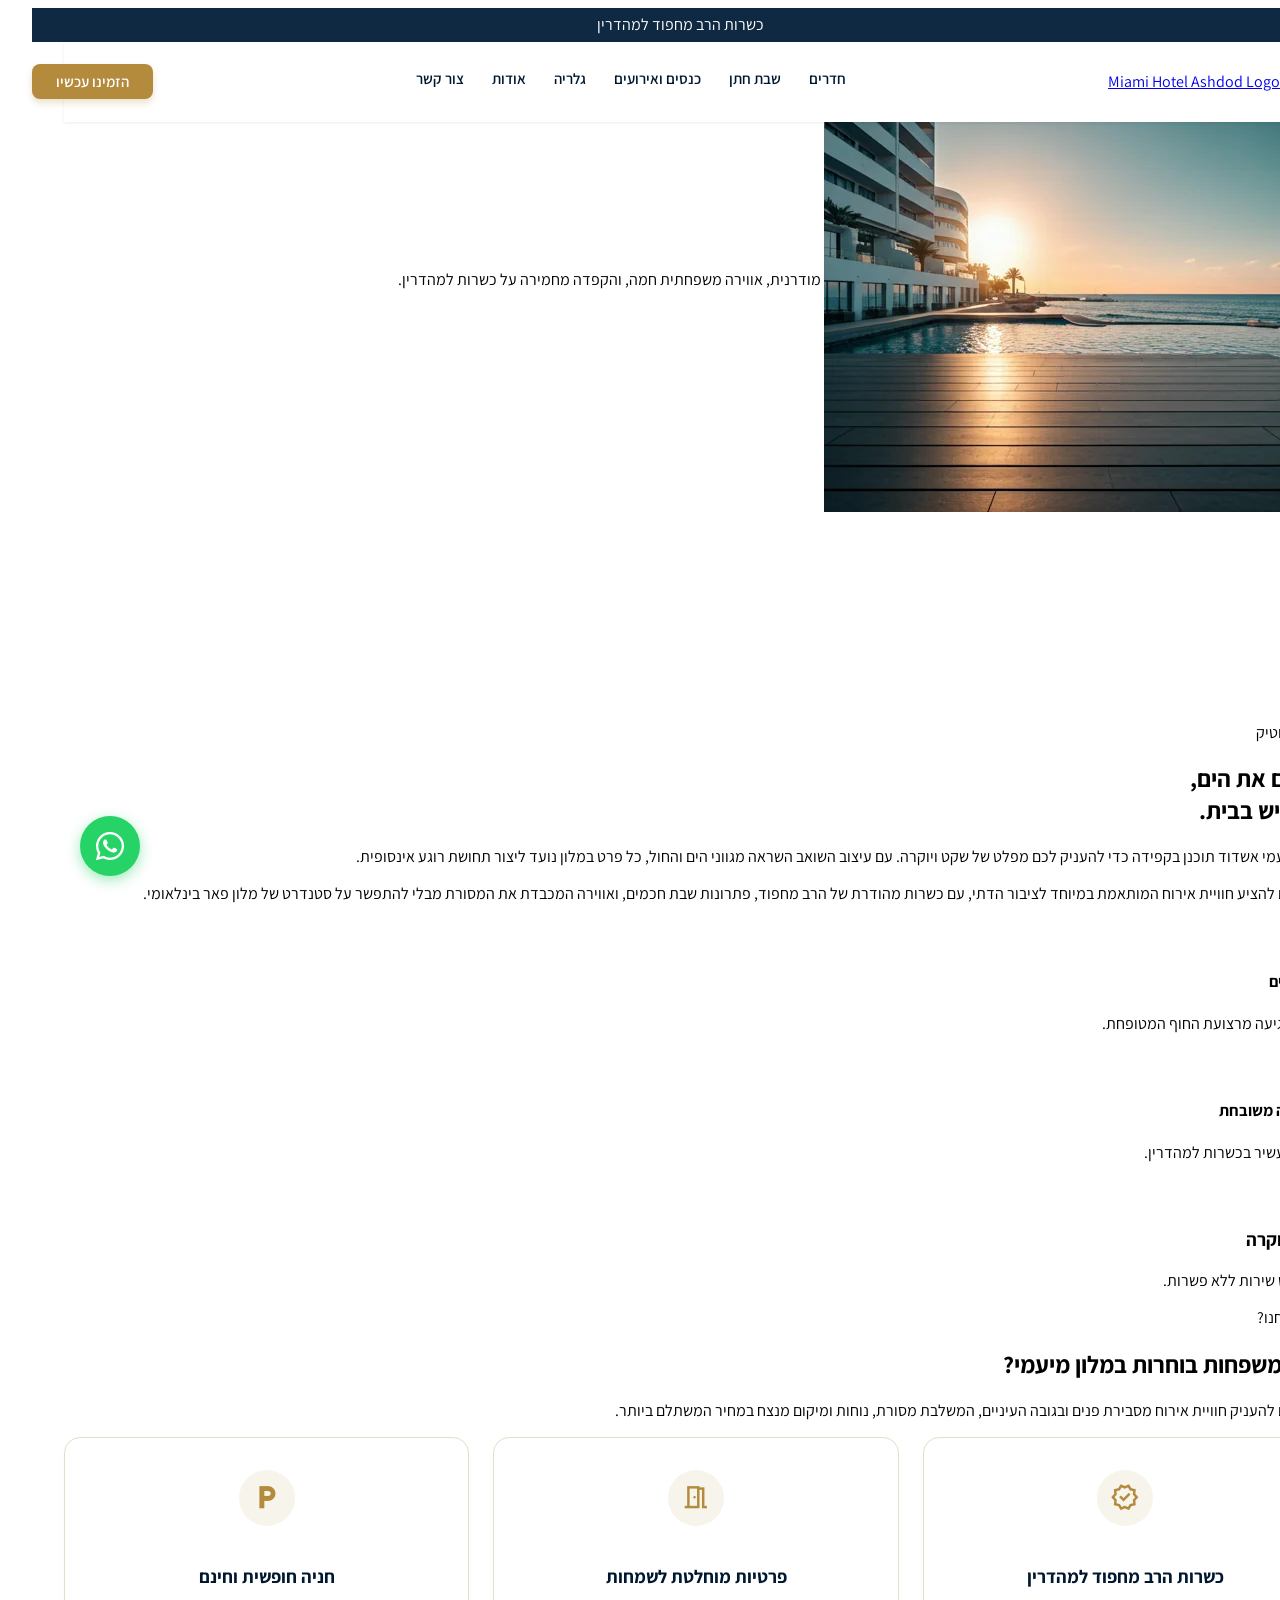
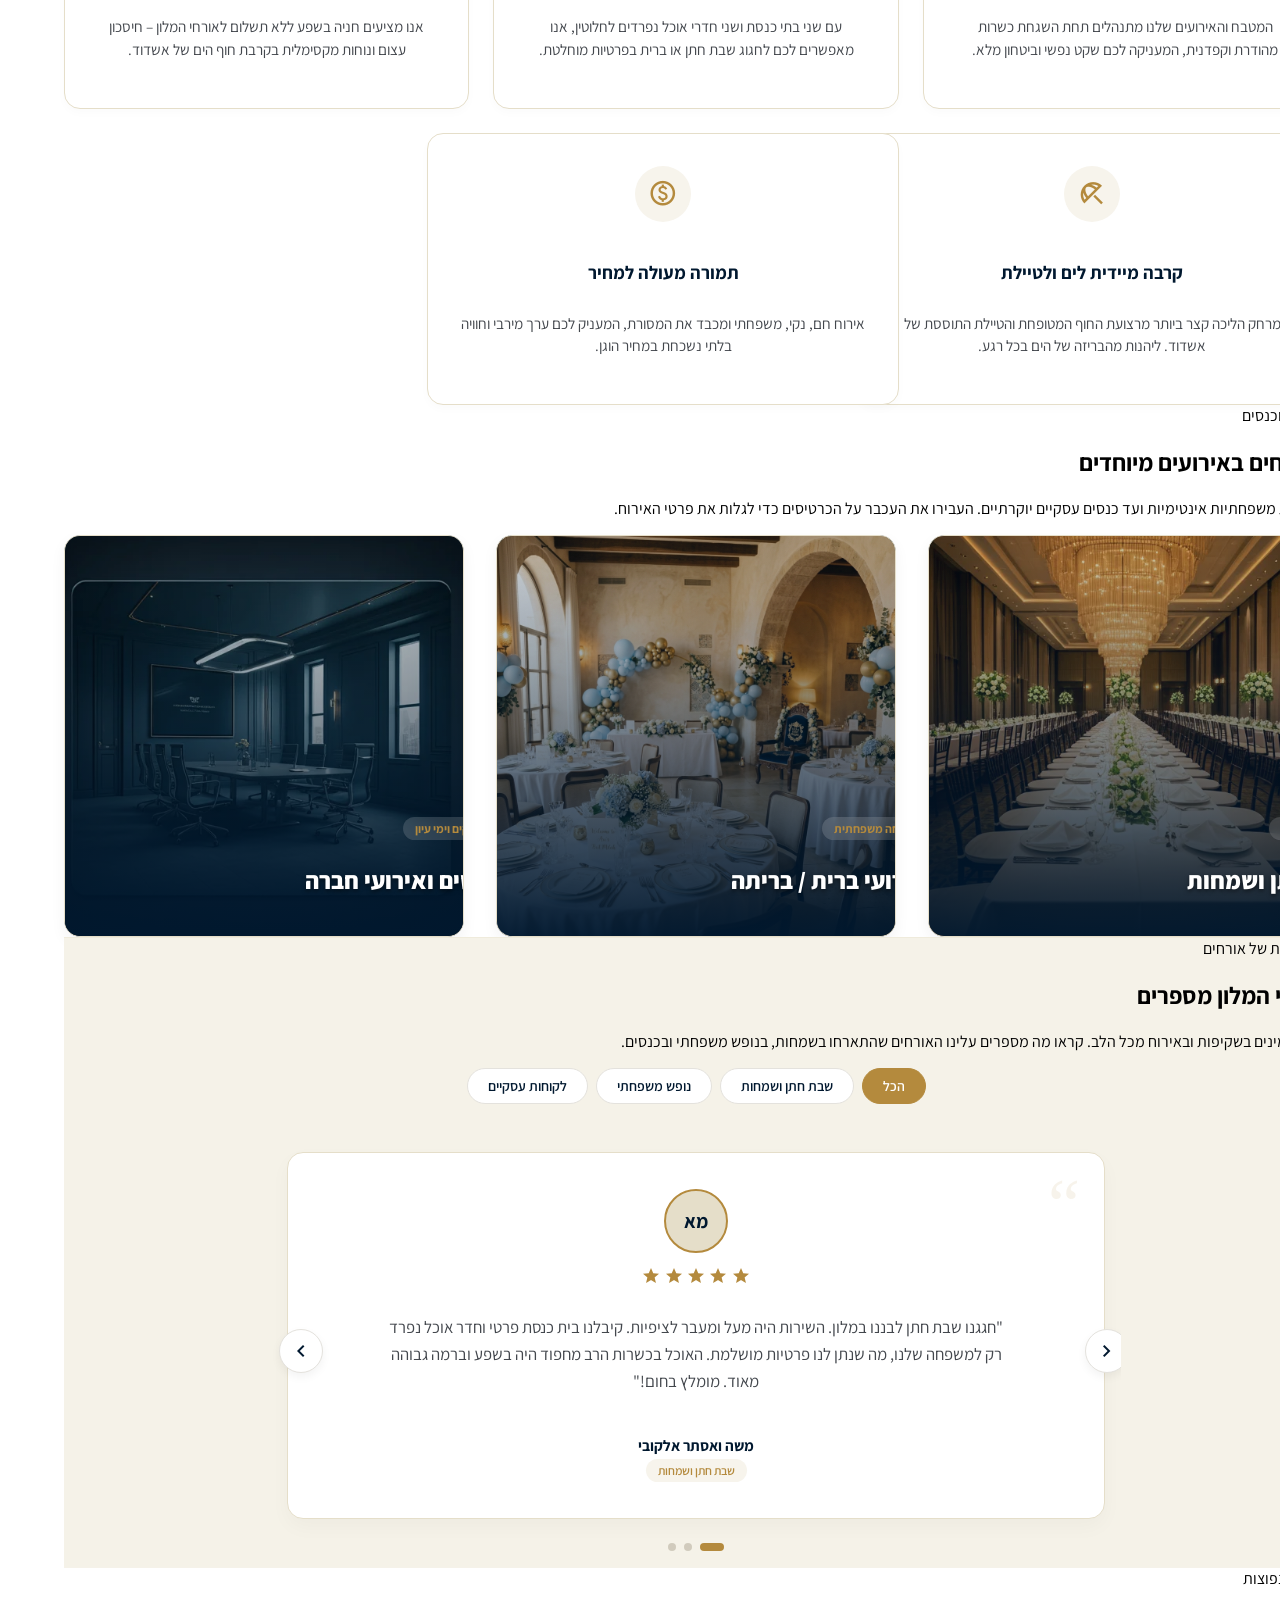
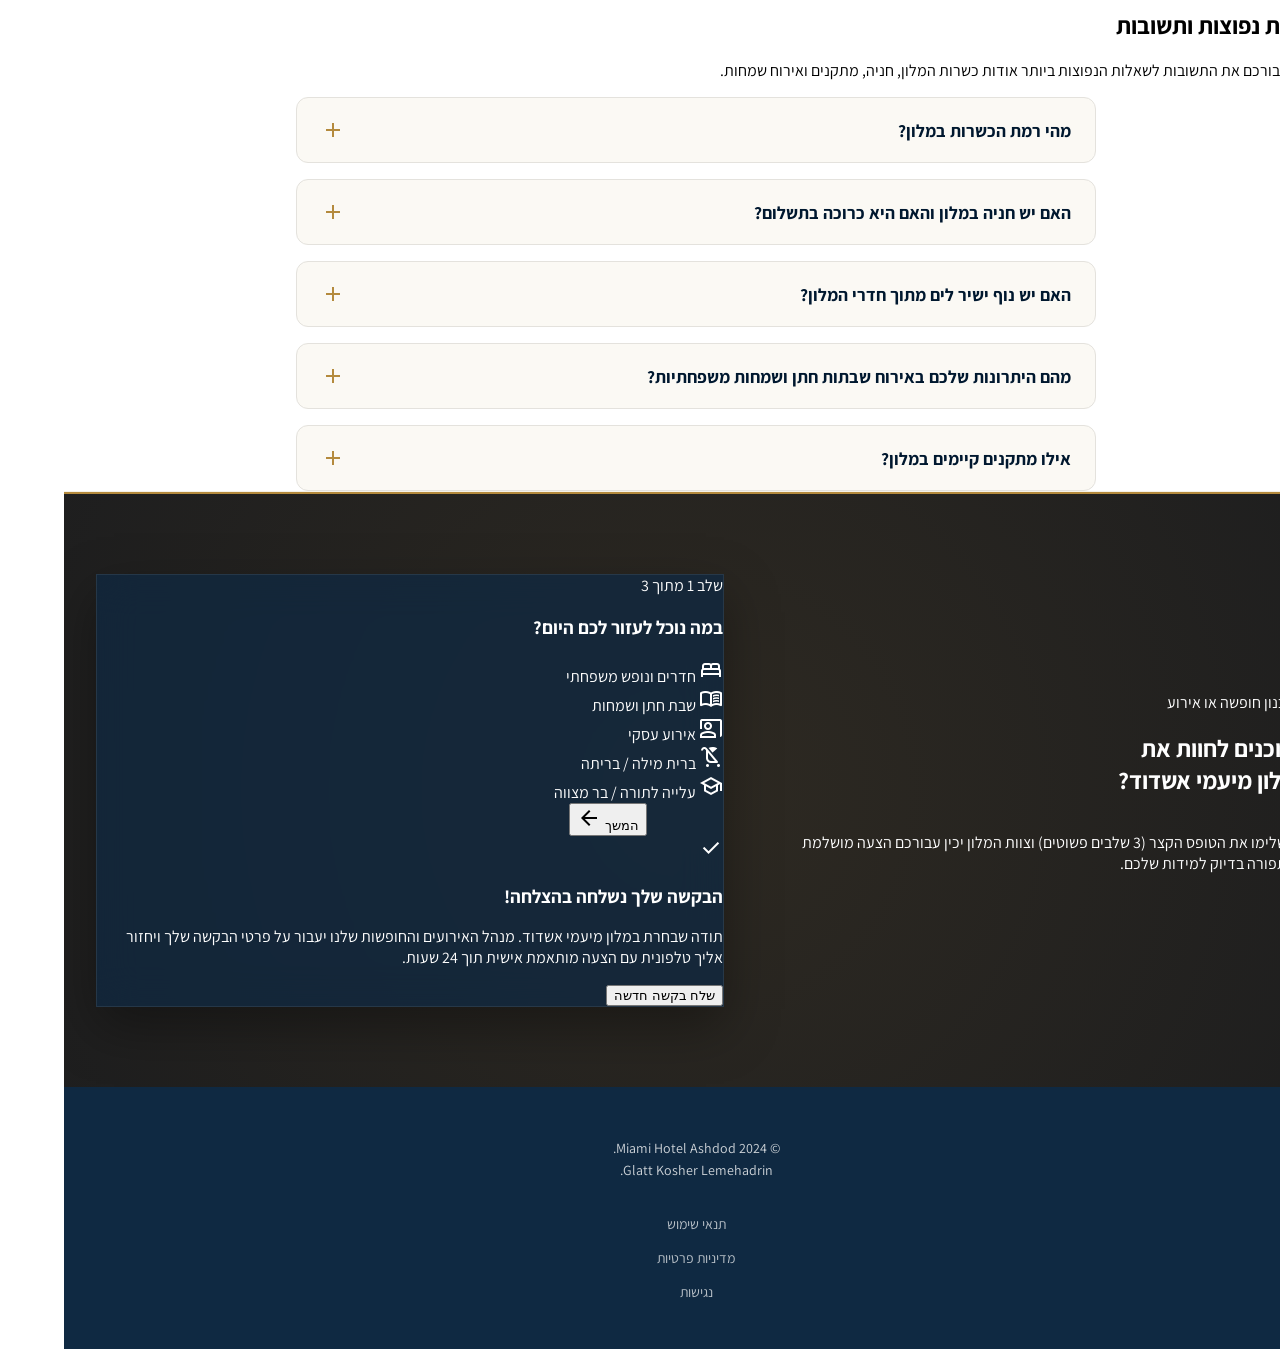
==== index.html @ cb472ece "vhanging" ====
<!DOCTYPE html>
<html lang="he" dir="rtl">

<head>
  <link rel='icon' type='image/png' href='images/favicon.png' />
  <meta charset="utf-8" />
  <meta name="viewport" content="width=device-width, initial-scale=1.0" />
  <title>דף הבית - מלון מיעמי אשדוד</title>
  <script src="https://cdn.tailwindcss.com?plugins=forms,container-queries"></script>
  <script id="tailwind-config" src="js/tailwind-config.js"></script>
  <link rel="preconnect" href="https://fonts.googleapis.com" />
  <link rel="preconnect" href="https://fonts.gstatic.com" crossorigin />
  <link
    href="https://fonts.googleapis.com/css2?family=Assistant:wght@400;500;600;700;800&family=Playfair+Display:wght@600;700&display=swap"
    rel="stylesheet" />
  <link href="https://fonts.googleapis.com/css2?family=Material+Symbols+Outlined:wght,FILL@100..700,0..1&display=swap"
    rel="stylesheet" />
  <link rel="stylesheet" href="https://cdnjs.cloudflare.com/ajax/libs/font-awesome/6.4.2/css/all.min.css" />
  <link rel="stylesheet" href="https://cdn.jsdelivr.net/npm/flatpickr/dist/flatpickr.min.css" />
  <script src="https://cdn.jsdelivr.net/npm/flatpickr"></script>
  <link rel="stylesheet" href="css/global.css" />
</head>

<body
  class="bg-surface text-on-surface font-body-main text-body-main antialiased selection:bg-gold-accent selection:text-white">

  <div id="site-navbar"></div>
  <script src="js/navbar-component.js"></script>

  <!-- Hero Section -->
  <header
    class="relative w-full min-h-[600px] flex items-center justify-center overflow-hidden clip-slant bg-primary-container h-[650px] mb-10"
    style="min-height: 600px;">
    <!-- Background Image -->
    <div class="hero-bg-wrapper">
      <img class="w-full h-full object-cover opacity-60 mix-blend-overlay animate-ken-burns"
        data-alt="A breathtaking, cinematic wide-angle view of a luxury Mediterranean boutique hotel exterior at golden hour. The elegant architecture features clean, corporate modern lines bathed in warm sunlight, overlooking a pristine, sandy beach and deep azure ocean waters. The atmosphere is highly sophisticated, tranquil, and exclusive, reflecting a high-end coastal resort experience with soft, atmospheric lighting and a refined color palette of deep blues and warm sandy neutrals."
        src="images/hero_bg.webp" decoding="async">
      <div class="absolute inset-0 bg-gradient-to-t from-primary/90 via-primary/40 to-transparent"></div>
    </div>

    <!-- Content -->
    <div class="relative z-10 max-w-container-max mx-auto px-gutter text-center flex flex-col items-center pb-12">
      <span class="font-accent-serif text-accent-serif text-gold-accent mb-4 tracking-widest uppercase">ברוכים הבאים
        למיעמי אשדוד</span>
      <h1
        class="font-display-hero-mobile text-display-hero-mobile md:font-display-hero md:text-display-hero text-on-primary mb-6 max-w-4xl leading-tight">
        יוקרה על הים, <br> <span
          class="text-transparent bg-clip-text bg-gradient-to-l from-gold-accent to-tertiary-fixed">חוויית אירוח
          מושלמת.</span>
      </h1>
      <p class="font-body-main text-body-main text-surface-container-high max-w-2xl mb-10 text-lg opacity-90">
        מלון בוטיק על רצועת החוף היפהפייה של אשדוד. אנו מציעים שילוב נדיר של אלגנטיות מודרנית, אווירה משפחתית חמה,
        והקפדה מחמירה על כשרות למהדרין.
      </p>
      <div class="flex flex-col sm:flex-row gap-4 mb-8">
        <a class="bg-gold-accent text-on-primary font-nav-link text-nav-link px-8 py-3.5 rounded shadow-lg hover:-translate-y-[2px] hover:shadow-xl transition-all duration-300"
          href="contact.html">
          הזמן חופשה
        </a>
        <a class="bg-glass-white backdrop-blur-sm text-primary font-nav-link text-nav-link px-8 py-3.5 rounded shadow-md hover:bg-white transition-all duration-300 border border-transparent hover:border-gold-accent/30"
          href="about.html">
          גלו את המלון
        </a>
      </div>
    </div>




  </header>

  <!-- Welcome Section (Boutique Experience) -->
  <section class="py-section-lg px-gutter bg-surface relative z-10 -mt-10" id="about">
    <div class="max-w-container-max mx-auto">
      <div class="grid grid-cols-1 lg:grid-cols-2 gap-12 items-center">
        <!-- Text Content -->
        <div class="order-2 lg:order-1">
          <div class="inline-flex items-center gap-2 mb-4">
            <span class="w-8 h-px bg-gold-accent"></span>
            <span class="font-label-meta text-label-meta text-gold-accent uppercase tracking-wider">חוויית בוטיק</span>
          </div>
          <h2 class="font-headline-section text-headline-section text-primary mb-6">
            לנשום את הים,<br> להרגיש בבית.
          </h2>
          <p class="font-body-main text-body-main text-on-surface-variant mb-6">
            מלון מיעמי אשדוד תוכנן בקפידה כדי להעניק לכם מפלט של שקט ויוקרה. עם עיצוב השואב השראה מגווני הים והחול, כל
            פרט במלון נועד ליצור תחושת רוגע אינסופית.
          </p>
          <p class="font-body-main text-body-main text-on-surface-variant mb-8">
            אנו גאים להציע חוויית אירוח המותאמת במיוחד לציבור הדתי, עם כשרות מהודרת של הרב מחפוד, פתרונות שבת חכמים,
            ואווירה המכבדת את המסורת מבלי להתפשר על סטנדרט של מלון פאר בינלאומי.
          </p>
          <div class="grid grid-cols-2 gap-6">
            <div class="flex items-start gap-3">
              <div
                class="w-10 h-10 rounded-full bg-surface-container flex items-center justify-center flex-shrink-0 text-secondary">
                <span class="material-symbols-outlined" style="font-variation-settings: &quot;FILL&quot; 0;">pool</span>
              </div>
              <div>
                <h4 class="font-nav-link text-nav-link text-primary mb-1">קרבה לים</h4>
                <p class="text-sm text-on-surface-variant">מרחק נגיעה מרצועת החוף המטופחת.</p>
              </div>
            </div>
            <div class="flex items-start gap-3">
              <div
                class="w-10 h-10 rounded-full bg-surface-container flex items-center justify-center flex-shrink-0 text-secondary">
                <span class="material-symbols-outlined"
                  style="font-variation-settings: &quot;FILL&quot; 0;">restaurant</span>
              </div>
              <div>
                <h4 class="font-nav-link text-nav-link text-primary mb-1">קולינריה משובחת</h4>
                <p class="text-sm text-on-surface-variant">תפריט עשיר בכשרות למהדרין.</p>
              </div>
            </div>
          </div>
        </div>

        <!-- Bento Grid Images -->
        <div class="order-1 lg:order-2 grid grid-cols-2 gap-4 h-[500px]">
          <div class="col-span-1 rounded-xl overflow-hidden shadow-md group">
            <div
              class="w-full h-full bg-surface-container bg-cover bg-center transition-transform duration-700 group-hover:scale-105"
              data-alt="A meticulously designed, high-end boutique hotel room interior featuring a luxurious king-sized bed with crisp white linens. The decor follows a modern-traditionalist aesthetic with warm sandy neutral tones and subtle gold accents. Large windows let in soft, diffused natural light, revealing a partial view of the ocean. The atmosphere is serene, inviting, and impeccably clean."
              style="background-image: url(&quot;images/about_room_bento.webp&quot;);">
            </div>
          </div>

          <div class="col-span-1 grid grid-rows-2 gap-4">
            <div class="rounded-xl overflow-hidden shadow-md group">
              <div
                class="w-full h-full bg-surface-container bg-cover bg-center transition-transform duration-700 group-hover:scale-105"
                data-alt="A beautifully plated gourmet dish presented on an elegant dining table set for a formal meal in a luxury hotel restaurant. The setting features pristine white plates, polished silver cutlery, and crystal glasses, reflecting a high-end culinary experience. The lighting is warm and inviting, emphasizing the sophisticated, corporate modern style of the dining room."
                style="background-image: url(&quot;images/about_dish_bento.webp&quot;);">
              </div>
            </div>

            <div
              class="rounded-xl overflow-hidden shadow-md bg-primary-container p-6 flex flex-col justify-center items-center text-center relative group">
              <div
                class="absolute inset-0 bg-gold-accent opacity-0 group-hover:opacity-10 transition-opacity duration-300">
              </div>
              <span class="material-symbols-outlined text-gold-accent text-4xl mb-3"
                style="font-variation-settings: &quot;FILL&quot; 1;">star</span>
              <h3 class="font-accent-serif text-accent-serif text-on-primary mb-2">דירוג יוקרה</h3>
              <p class="font-label-meta text-label-meta text-surface-container-high">סטנדרט שירות ללא פשרות.</p>
            </div>
          </div>
        </div>
      </div>
    </div>
  </section>

  <!-- Why Us Section -->
  <section class="py-section-lg px-gutter bg-primary-container" id="why-us">
    <div class="max-w-container-max mx-auto">
      <div class="text-center mb-12">
        <div class="inline-flex items-center gap-2 mb-4">
          <span class="w-8 h-px bg-gold-accent"></span>
          <span class="font-label-meta text-label-meta text-gold-accent uppercase tracking-wider">למה אנחנו?</span>
          <span class="w-8 h-px bg-gold-accent"></span>
        </div>
        <h2 class="font-headline-section text-headline-section text-white mb-4">למה משפחות בוחרות במלון מיעמי?</h2>
        <p class="font-body-main text-body-main text-white/80 max-w-2xl mx-auto text-base">
          אנו גאים להעניק חוויית אירוח מסבירת פנים ובגובה העיניים, המשלבת מסורת, נוחות ומיקום מנצח במחיר המשתלם ביותר.
        </p>
      </div>

      <div class="why-us-grid">
        <!-- USP 1: Kosher -->
        <div class="why-us-card">
          <div class="why-us-card__icon-container">
            <span class="material-symbols-outlined">verified</span>
          </div>
          <h3 class="why-us-card__title">כשרות הרב מחפוד למהדרין</h3>
          <p class="why-us-card__text">המטבח והאירועים שלנו מתנהלים תחת השגחת כשרות מהודרת וקפדנית, המעניקה לכם שקט נפשי
            וביטחון מלא.</p>
        </div>

        <!-- USP 2: Privacy -->
        <div class="why-us-card">
          <div class="why-us-card__icon-container">
            <span class="material-symbols-outlined">meeting_room</span>
          </div>
          <h3 class="why-us-card__title">פרטיות מוחלטת לשמחות</h3>
          <p class="why-us-card__text">עם שני בתי כנסת ושני חדרי אוכל נפרדים לחלוטין, אנו מאפשרים לכם לחגוג שבת חתן או
            ברית בפרטיות מוחלטת.</p>
        </div>

        <!-- USP 3: Free Parking -->
        <div class="why-us-card">
          <div class="why-us-card__icon-container">
            <span class="material-symbols-outlined">local_parking</span>
          </div>
          <h3 class="why-us-card__title">חניה חופשית וחינם</h3>
          <p class="why-us-card__text">אנו מציעים חניה בשפע ללא תשלום לאורחי המלון – חיסכון עצום ונוחות מקסימלית בקרבת
            חוף הים של אשדוד.</p>
        </div>

        <!-- USP 4: Beach Proximity -->
        <div class="why-us-card">
          <div class="why-us-card__icon-container">
            <span class="material-symbols-outlined">beach_access</span>
          </div>
          <h3 class="why-us-card__title">קרבה מיידית לים ולטיילת</h3>
          <p class="why-us-card__text">מרחק הליכה קצר ביותר מרצועת החוף המטופחת והטיילת התוססת של אשדוד. ליהנות מהבריזה
            של הים בכל רגע.</p>
        </div>

        <!-- USP 5: Value for money -->
        <div class="why-us-card">
          <div class="why-us-card__icon-container">
            <span class="material-symbols-outlined">monetization_on</span>
          </div>
          <h3 class="why-us-card__title">תמורה מעולה למחיר</h3>
          <p class="why-us-card__text">אירוח חם, נקי, משפחתי ומכבד את המסורת, המעניק לכם ערך מירבי וחוויה בלתי נשכחת
            במחיר הוגן.</p>
        </div>
      </div>
      <!-- Dots indicator for mobile slider -->
      <div class="why-us-dots">
        <span class="why-us-dot active" data-index="0"></span>
        <span class="why-us-dot" data-index="1"></span>
        <span class="why-us-dot" data-index="2"></span>
        <span class="why-us-dot" data-index="3"></span>
        <span class="why-us-dot" data-index="4"></span>
      </div>
    </div>
  </section>

  <!-- Events Section -->
  <section class="py-section-lg px-gutter bg-white border-t border-sand-dark/30 relative" id="home-events">
    <div class="max-w-container-max mx-auto">
      <div class="text-center mb-12">
        <div class="inline-flex items-center gap-2 mb-4">
          <span class="w-8 h-px bg-gold-accent"></span>
          <span class="font-label-meta text-label-meta text-gold-accent uppercase tracking-wider">שמחות וכנסים</span>
          <span class="w-8 h-px bg-gold-accent"></span>
        </div>
        <h2 class="font-headline-section text-headline-section text-primary mb-4">מתמחים באירועים מיוחדים</h2>
        <p class="font-body-main text-body-main text-on-surface-variant max-w-2xl mx-auto text-base">
          מחגיגות משפחתיות אינטימיות ועד כנסים עסקיים יוקרתיים. העבירו את העכבר על הכרטיסים כדי לגלות את פרטי האירוח.
        </p>
      </div>

      <div class="home-events-grid">
        <!-- Card 1: Shabbat Hatan -->
        <div class="event-card">
          <img class="event-card__img" src="images/index_shabbat_card.webp" alt="שבת חתן במלון מיעמי">
          <div class="event-card__gradient"></div>
          <div class="event-card__front">
            <span class="event-card__tag">השמחה שלכם</span>
            <h3 class="event-card__title">שבת חתן ושמחות</h3>
          </div>
          <div class="event-card__overlay">
            <h3 class="font-headline-card text-white text-xl font-bold mb-3">שבת חתן ושמחות</h3>
            <p class="event-card__desc">
              אירוח שבת חתן באווירה חמה ומסורתית. אנו מציעים ליווי צמוד של צוות המלון ומעטפת שירותים מלאה לשמחה שלכם.
            </p>
            <div class="event-card__features">
              <div class="event-card__feature">
                <span class="material-symbols-outlined event-card__feature-icon">done</span>
                <span>בית כנסת פרטי לכל משפחה</span>
              </div>
              <div class="event-card__feature">
                <span class="material-symbols-outlined event-card__feature-icon">done</span>
                <span>חדר אוכל נפרד לפרטיות מלאה</span>
              </div>
              <div class="event-card__feature">
                <span class="material-symbols-outlined event-card__feature-icon">done</span>
                <span>כשרות למהדרין של הרב מחפוד</span>
              </div>
            </div>
            <a class="event-card__btn" href="shabbat.html">
              <span>לפרטים והזמנה</span>
              <span class="material-symbols-outlined text-[18px]">arrow_back</span>
            </a>
          </div>
        </div>

        <!-- Card 2: Brit Milah -->
        <div class="event-card">
          <img class="event-card__img" src="images/index_brit_card.png" alt="ברית מילה במלון מיעמי">
          <div class="event-card__gradient"></div>
          <div class="event-card__front">
            <span class="event-card__tag">שמחה משפחתית</span>
            <h3 class="event-card__title">אירועי ברית / בריתה</h3>
          </div>
          <div class="event-card__overlay">
            <h3 class="font-headline-card text-white text-xl font-bold mb-3">ברית ובריתה</h3>
            <p class="event-card__desc">
              חגיגת ברית באווירה אינטימית ועוטפת. אולמות אירועים מותאמים אישית ותפריטי קייטרינג עשירים המתאימים לציבור
              המהדרין.
            </p>
            <div class="event-card__features">
              <div class="event-card__feature">
                <span class="material-symbols-outlined event-card__feature-icon">done</span>
                <span>חניה חינם ובשפע לאורחים</span>
              </div>
              <div class="event-card__feature">
                <span class="material-symbols-outlined event-card__feature-icon">done</span>
                <span>תפריט בשרי עשיר ומגוון</span>
              </div>
              <div class="event-card__feature">
                <span class="material-symbols-outlined event-card__feature-icon">done</span>
                <span>עיצוב אולם חגיגי ומותאם אישית</span>
              </div>
            </div>
            <a class="event-card__btn" href="contact.html?type=shabbat">
              <span>לפרטים והזמנה</span>
              <span class="material-symbols-outlined text-[18px]">arrow_back</span>
            </a>
          </div>
        </div>

        <!-- Card 3: Business Events -->
        <div class="event-card">
          <img class="event-card__img" src="images/index_events_card.webp" alt="כנסים ואירועים עסקיים">
          <div class="event-card__gradient"></div>
          <div class="event-card__front">
            <span class="event-card__tag">עסקים וימי עיון</span>
            <h3 class="event-card__title">כנסים ואירועי חברה</h3>
          </div>
          <div class="event-card__overlay">
            <h3 class="font-headline-card text-white text-xl font-bold mb-3">כנסים ואירועי חברה</h3>
            <p class="event-card__desc">
              אולם כנסים מאובזר טכנולוגית, מתאים לישיבות הנהלה, הרמות כוסית, כנסים מקצועיים וימי עיון לחברות.
            </p>
            <div class="event-card__features">
              <div class="event-card__feature">
                <span class="material-symbols-outlined event-card__feature-icon">done</span>
                <span>מקרן, מסך ומערכת הגברה מתקדמת</span>
              </div>
              <div class="event-card__feature">
                <span class="material-symbols-outlined event-card__feature-icon">done</span>
                <span>עמדות קפה משודרגות וכיבוד עשיר</span>
              </div>
              <div class="event-card__feature">
                <span class="material-symbols-outlined event-card__feature-icon">done</span>
                <span>מיקום נוח על הטיילת עם חניה חינם</span>
              </div>
            </div>
            <a class="event-card__btn" href="events.html">
              <span>לפרטים והזמנה</span>
              <span class="material-symbols-outlined text-[18px]">arrow_back</span>
            </a>
          </div>
        </div>
      </div>
    </div>
  </section>


  <!-- Testimonials Section -->
  <section class="py-section-lg px-gutter testimonials-section" id="testimonials">
    <div class="max-w-container-max mx-auto flex flex-col items-center">

      <div class="text-center mb-10">
        <div class="inline-flex items-center gap-2 mb-4">
          <span class="w-8 h-px bg-gold-accent"></span>
          <span class="font-label-meta text-label-meta text-gold-accent uppercase tracking-wider">חוות דעת של
            אורחים</span>
          <span class="w-8 h-px bg-gold-accent"></span>
        </div>
        <h2 class="font-headline-section text-headline-section text-primary mb-4">אורחי המלון מספרים</h2>
        <p class="font-body-main text-body-main text-on-surface-variant max-w-2xl mx-auto text-base">
          אנו מאמינים בשקיפות ובאירוח מכל הלב. קראו מה מספרים עלינו האורחים שהתארחו בשמחות, בנופש משפחתי ובכנסים.
        </p>
      </div>

      <!-- Category Tabs -->
      <div class="testimonials-tabs">
        <button class="testimonial-tab active" data-category="all">הכל</button>
        <button class="testimonial-tab" data-category="shabbat">שבת חתן ושמחות</button>
        <button class="testimonial-tab" data-category="vacation">נופש משפחתי</button>
        <button class="testimonial-tab" data-category="events">לקוחות עסקיים</button>
      </div>

      <!-- Slider Container -->
      <div class="testimonials-slider-container">
        <div class="testimonials-track" id="testimonials-track">

          <!-- Slide 1: Shabbat Hatan -->
          <div class="testimonial-slide active" data-category="shabbat">
            <div class="testimonial-card">
              <span class="testimonial-card__quote">“</span>
              <div class="testimonial-avatar">מא</div>
              <div class="testimonial-stars">
                <span class="material-symbols-outlined text-[20px]"
                  style="font-variation-settings: 'FILL' 1;">star</span>
                <span class="material-symbols-outlined text-[20px]"
                  style="font-variation-settings: 'FILL' 1;">star</span>
                <span class="material-symbols-outlined text-[20px]"
                  style="font-variation-settings: 'FILL' 1;">star</span>
                <span class="material-symbols-outlined text-[20px]"
                  style="font-variation-settings: 'FILL' 1;">star</span>
                <span class="material-symbols-outlined text-[20px]"
                  style="font-variation-settings: 'FILL' 1;">star</span>
              </div>
              <p class="testimonial-text">"חגגנו שבת חתן לבננו במלון. השירות היה מעל ומעבר לציפיות. קיבלנו בית כנסת פרטי
                וחדר אוכל נפרד רק למשפחה שלנו, מה שנתן לנו פרטיות מושלמת. האוכל בכשרות הרב מחפוד היה בשפע וברמה גבוהה
                מאוד. מומלץ בחום!"</p>
              <h4 class="testimonial-author">משה ואסתר אלקובי</h4>
              <span class="testimonial-tag">שבת חתן ושמחות</span>
            </div>
          </div>

          <!-- Slide 2: Vacation -->
          <div class="testimonial-slide" data-category="vacation">
            <div class="testimonial-card">
              <span class="testimonial-card__quote">“</span>
              <div class="testimonial-avatar">רד</div>
              <div class="testimonial-stars">
                <span class="material-symbols-outlined text-[20px]"
                  style="font-variation-settings: 'FILL' 1;">star</span>
                <span class="material-symbols-outlined text-[20px]"
                  style="font-variation-settings: 'FILL' 1;">star</span>
                <span class="material-symbols-outlined text-[20px]"
                  style="font-variation-settings: 'FILL' 1;">star</span>
                <span class="material-symbols-outlined text-[20px]"
                  style="font-variation-settings: 'FILL' 1;">star</span>
                <span class="material-symbols-outlined text-[20px]"
                  style="font-variation-settings: 'FILL' 1;">star</span>
              </div>
              <p class="testimonial-text">"חיפשנו מקום נקי, שומר שבת וכשרות, קרוב לים ובמחיר הוגן למשפחה. מלון מיעמי
                סיפק תמורה מושלמת למחיר. החדרים היו נקיים ומסודרים, הטיילת ממש מעבר לכביש, והחניה חינם חסכה לנו המון כאב
                ראש."</p>
              <h4 class="testimonial-author">רחל ואילן דהן</h4>
              <span class="testimonial-tag">נופש משפחתי</span>
            </div>
          </div>

          <!-- Slide 3: Business -->
          <div class="testimonial-slide" data-category="events">
            <div class="testimonial-card">
              <span class="testimonial-card__quote">“</span>
              <div class="testimonial-avatar">יל</div>
              <div class="testimonial-stars">
                <span class="material-symbols-outlined text-[20px]"
                  style="font-variation-settings: 'FILL' 1;">star</span>
                <span class="material-symbols-outlined text-[20px]"
                  style="font-variation-settings: 'FILL' 1;">star</span>
                <span class="material-symbols-outlined text-[20px]"
                  style="font-variation-settings: 'FILL' 1;">star</span>
                <span class="material-symbols-outlined text-[20px]"
                  style="font-variation-settings: 'FILL' 1;">star</span>
                <span class="material-symbols-outlined text-[20px]"
                  style="font-variation-settings: 'FILL' 0;">star</span>
              </div>
              <p class="testimonial-text">"קיימנו יום עיון מרוכז לצוות המנהלים שלנו במלון. חלל האירוח היה מאובזר היטב,
                עמדת הקפה והכיבוד היו עשירים והשירות היה אדיב ויעיל. המיקום הנוח באשדוד והחניה החופשית היו יתרון גדול."
              </p>
              <h4 class="testimonial-author">ירון לוי, מנהל פרויקטים</h4>
              <span class="testimonial-tag">לקוחות עסקיים</span>
            </div>
          </div>

        </div>

        <!-- Navigation Arrows -->
        <div class="testimonials-nav">
          <button class="testimonial-arrow prev-btn" id="prev-testimonial-btn" aria-label="הקודם">
            <span class="material-symbols-outlined">chevron_right</span>
          </button>
          <button class="testimonial-arrow next-btn" id="next-testimonial-btn" aria-label="הבא">
            <span class="material-symbols-outlined">chevron_left</span>
          </button>
        </div>

        <!-- Pagination Dots -->
        <div class="testimonials-dots" id="testimonials-dots"></div>
      </div>



    </div>
  </section>



  <!-- FAQ Accordion Section -->
  <section class="py-section-lg px-gutter faq-section" id="faq">
    <div class="max-w-container-max mx-auto">
      <div class="text-center mb-10">
        <div class="inline-flex items-center gap-2 mb-4">
          <span class="w-8 h-px bg-gold-accent"></span>
          <span class="font-label-meta text-label-meta text-gold-accent uppercase tracking-wider">שאלות נפוצות</span>
          <span class="w-8 h-px bg-gold-accent"></span>
        </div>
        <h2 class="font-headline-section text-headline-section text-primary mb-4">שאלות נפוצות ותשובות</h2>
        <p class="font-body-main text-body-main text-on-surface-variant max-w-2xl mx-auto text-base">
          ריכזנו עבורכם את התשובות לשאלות הנפוצות ביותר אודות כשרות המלון, חניה, מתקנים ואירוח שמחות.
        </p>
      </div>

      <div class="faq-container">
        <!-- Question 1 -->
        <div class="faq-item">
          <button class="faq-header" aria-expanded="false">
            <span class="faq-question">מהי רמת הכשרות במלון?</span>
            <span class="material-symbols-outlined faq-icon-toggle">add</span>
          </button>
          <div class="faq-answer-wrapper">
            <div class="faq-answer">
              המטבח והקייטרינג במלון מיעמי אשדוד מתנהלים תחת השגחת כשרות למהדרין קפדנית ביותר של **הרב מחפוד (בד"ץ יורה
              דעה)**. זהו תו תקן משמעותי המעניק לציבור הדתי והחרדי ביטחון מלא ושקט נפשי לאורך כל השהות והאירועים אצלנו.
            </div>
          </div>
        </div>

        <!-- Question 2 -->
        <div class="faq-item">
          <button class="faq-header" aria-expanded="false">
            <span class="faq-question">האם יש חניה במלון והאם היא כרוכה בתשלום?</span>
            <span class="material-symbols-outlined faq-icon-toggle">add</span>
          </button>
          <div class="faq-answer-wrapper">
            <div class="faq-answer">
              אנו מציעים **חניה חופשית וחינם בשפע** לכלל אורחי המלון והאירועים. זהו יתרון משמעותי במיוחד באזור רצועת
              החוף והטיילת באשדוד, שבהם מקומות החניה מוגבלים מאוד או כרוכים בתשלום עירוני יומי.
            </div>
          </div>
        </div>

        <!-- Question 3 -->
        <div class="faq-item">
          <button class="faq-header" aria-expanded="false">
            <span class="faq-question">האם יש נוף ישיר לים מתוך חדרי המלון?</span>
            <span class="material-symbols-outlined faq-icon-toggle">add</span>
          </button>
          <div class="faq-answer-wrapper">
            <div class="faq-answer">
              המלון ממוקם במיקום מצוין על טיילת החוף של אשדוד ובמרחק הליכה קצר ביותר של פחות מ-2 דקות מרצועת החוף
              המטופחת. עם זאת, **אין למלון נוף ישיר לים מתוך החדרים**. עיצוב המלון שואב השראה מגווני הים והחול ומציע
              בריזה נהדרת מהמרפסות.
            </div>
          </div>
        </div>

        <!-- Question 4 -->
        <div class="faq-item">
          <button class="faq-header" aria-expanded="false">
            <span class="faq-question">מהם היתרונות שלכם באירוח שבתות חתן ושמחות משפחתיות?</span>
            <span class="material-symbols-outlined faq-icon-toggle">add</span>
          </button>
          <div class="faq-answer-wrapper">
            <div class="faq-answer">
              מלון מיעמי מתמחה באירוח אירועים משפחתיים ומציע יתרון ייחודי: **פרטיות מלאה**. במלון קיימים שני בתי כנסת
              מפוארים ושני חדרי אוכל נפרדים לחלוטין. הדבר מאפשר לנו לארח את השבת שלכם בפרטיות מוחלטת ללא ערבוב עם אורחים
              אחרים, בליווי שירות חם ועוטף.
            </div>
          </div>
        </div>

        <!-- Question 5 -->
        <div class="faq-item">
          <button class="faq-header" aria-expanded="false">
            <span class="faq-question">אילו מתקנים קיימים במלון?</span>
            <span class="material-symbols-outlined faq-icon-toggle">add</span>
          </button>
          <div class="faq-answer-wrapper">
            <div class="faq-answer">
              המלון מציע לינה בחדרים נקיים, נוחים ומשפחתיים (כולל WiFi חופשי, מיזוג אוויר וטלוויזיה), בתי כנסת פרטיים,
              חדרי אוכל ואולמות אירועים קטנים. על מנת לתאם ציפיות בצורה כנה, **המלון אינו כולל בריכה, ספא או חדר כושר**.
              אנו מתמקדים במתן אירוח נקי, משפחתי ותמורה מעולה למחיר.
            </div>
          </div>
        </div>
      </div>
    </div>
  </section>

  <!-- Final Interactive CTA Section -->
  <section class="final-cta-section" id="final-cta">
    <div class="final-cta-container">

      <!-- Left Column: Rich Text & Benefits -->
      <div class="final-cta-text-wrapper z-10">
        <div class="inline-flex items-center gap-2 mb-4">
          <span class="w-8 h-px bg-gold-accent"></span>
          <span class="font-label-meta text-label-meta text-gold-accent uppercase tracking-wider">תכנון חופשה או
            אירוע</span>
          <span class="w-8 h-px bg-gold-accent"></span>
        </div>
        <h2 class="font-display-hero text-3xl md:text-5xl text-white mb-6 leading-tight">
          מוכנים לחוות את <br><span class="text-gold-accent">מלון מיעמי אשדוד?</span>
        </h2>
        <p class="font-body-main text-white/80 text-lg mb-8 max-w-md">
          השלימו את הטופס הקצר (3 שלבים פשוטים) וצוות המלון יכין עבורכם הצעה מושלמת התפורה בדיוק למידות
          שלכם.
        </p>


      </div>

      <!-- Right Column: Interactive Multi-Step Form -->
      <div
        class="interactive-form-container max-w-2xl w-full mx-auto bg-glass-dark border border-white/10 rounded-2xl p-8 relative overflow-hidden backdrop-blur-md">
        <!-- Header of Form -->
        <div class="flex justify-between items-center mb-6">
          <span class="step-indicator font-accent-serif text-gold-accent font-semibold text-lg"
            id="form-step-indicator">שלב 1 מתוך 3</span>
          <!-- Progress Bar -->
          <div class="w-1/3 bg-white/10 h-1.5 rounded-full overflow-hidden">
            <div class="bg-gold-accent h-full w-1/3 transition-all duration-500" id="form-progress-bar"></div>
          </div>
        </div>

        <form id="interactive-lead-form">
          <!-- Step 1: Interest -->
          <div class="form-step active" data-step="1">
            <h3 class="text-2xl font-bold text-white mb-6 text-center">במה נוכל לעזור לכם היום?</h3>
            <div class="grid grid-cols-1 sm:grid-cols-2 gap-4" id="interest-options">
              <label
                class="interest-card relative flex items-center justify-between p-4 bg-white/5 border border-white/10 rounded-xl cursor-pointer hover:bg-white/10 transition-all duration-300">
                <input type="radio" name="interest" value="vacation" class="sr-only" required>
                <div class="flex items-center gap-3">
                  <span class="material-symbols-outlined text-gold-accent text-2xl">bed</span>
                  <span class="text-white font-semibold">חדרים ונופש משפחתי</span>
                </div>
                <div
                  class="card-radio-circle w-5 h-5 rounded-full border-2 border-white/30 flex items-center justify-center">
                  <div
                    class="inner-circle w-2.5 h-2.5 rounded-full bg-gold-accent scale-0 transition-transform duration-300">
                  </div>
                </div>
              </label>

              <label
                class="interest-card relative flex items-center justify-between p-4 bg-white/5 border border-white/10 rounded-xl cursor-pointer hover:bg-white/10 transition-all duration-300">
                <input type="radio" name="interest" value="shabbat" class="sr-only">
                <div class="flex items-center gap-3">
                  <span class="material-symbols-outlined text-gold-accent text-2xl">menu_book</span>
                  <span class="text-white font-semibold">שבת חתן ושמחות</span>
                </div>
                <div
                  class="card-radio-circle w-5 h-5 rounded-full border-2 border-white/30 flex items-center justify-center">
                  <div
                    class="inner-circle w-2.5 h-2.5 rounded-full bg-gold-accent scale-0 transition-transform duration-300">
                  </div>
                </div>
              </label>

              <label
                class="interest-card relative flex items-center justify-between p-4 bg-white/5 border border-white/10 rounded-xl cursor-pointer hover:bg-white/10 transition-all duration-300">
                <input type="radio" name="interest" value="events" class="sr-only">
                <div class="flex items-center gap-3">
                  <span class="material-symbols-outlined text-gold-accent text-2xl">co_present</span>
                  <span class="text-white font-semibold">אירוע עסקי</span>
                </div>
                <div
                  class="card-radio-circle w-5 h-5 rounded-full border-2 border-white/30 flex items-center justify-center">
                  <div
                    class="inner-circle w-2.5 h-2.5 rounded-full bg-gold-accent scale-0 transition-transform duration-300">
                  </div>
                </div>
              </label>

              <label
                class="interest-card relative flex items-center justify-between p-4 bg-white/5 border border-white/10 rounded-xl cursor-pointer hover:bg-white/10 transition-all duration-300">
                <input type="radio" name="interest" value="brit" class="sr-only">
                <div class="flex items-center gap-3">
                  <span class="material-symbols-outlined text-gold-accent text-2xl">child_friendly</span>
                  <span class="text-white font-semibold">ברית מילה / בריתה</span>
                </div>
                <div
                  class="card-radio-circle w-5 h-5 rounded-full border-2 border-white/30 flex items-center justify-center">
                  <div
                    class="inner-circle w-2.5 h-2.5 rounded-full bg-gold-accent scale-0 transition-transform duration-300">
                  </div>
                </div>
              </label>

              <label
                class="interest-card relative flex items-center justify-between p-4 bg-white/5 border border-white/10 rounded-xl cursor-pointer hover:bg-white/10 transition-all duration-300 sm:col-span-2">
                <input type="radio" name="interest" value="bar_mitzvah" class="sr-only">
                <div class="flex items-center gap-3">
                  <span class="material-symbols-outlined text-gold-accent text-2xl">school</span>
                  <span class="text-white font-semibold">עלייה לתורה / בר מצווה</span>
                </div>
                <div
                  class="card-radio-circle w-5 h-5 rounded-full border-2 border-white/30 flex items-center justify-center">
                  <div
                    class="inner-circle w-2.5 h-2.5 rounded-full bg-gold-accent scale-0 transition-transform duration-300">
                  </div>
                </div>
              </label>
            </div>
          </div>

          <!-- Step 2: Date & Guests -->
          <div class="form-step" data-step="2">
            <h3 class="text-2xl font-bold text-white mb-6 text-center">פרטי השהות או האירוע</h3>
            <div class="flex flex-col gap-6 text-right">
              <!-- Date Pickers -->
              <div class="grid grid-cols-1 sm:grid-cols-2 gap-4">
                <div class="flex flex-col gap-2">
                  <label class="text-sm font-semibold text-white/95" for="form-date-start" id="date-start-label">תאריך
                    הגעה</label>
                  <input type="text" id="form-date-start" name="date_start" placeholder="dd/mm/yyyy" lang="en"
                    class="w-full bg-white/10 border border-white/20 rounded-xl p-3 text-white focus:outline-none focus:border-gold-accent transition-colors"
                    required>
                </div>
                <div class="flex flex-col gap-2" id="date-end-wrapper">
                  <label class="text-sm font-semibold text-white/95" for="form-date-end">תאריך עזיבה</label>
                  <input type="text" id="form-date-end" name="date_end" placeholder="dd/mm/yyyy" lang="en"
                    class="w-full bg-white/10 border border-white/20 rounded-xl p-3 text-white focus:outline-none focus:border-gold-accent transition-colors">
                </div>
              </div>

              <!-- Guests Counter -->
              <div class="flex flex-col gap-2">
                <label class="text-sm font-semibold text-white/95">מספר אורחים משוער</label>
                <div
                  class="flex items-center justify-between bg-white/10 border border-white/20 rounded-xl p-3 select-none">
                  <button type="button"
                    class="w-10 h-10 rounded-lg bg-white/10 hover:bg-white/20 text-white font-bold text-xl flex items-center justify-center transition-colors cursor-pointer"
                    id="guests-minus">&minus;</button>
                  <span class="text-xl font-bold text-white" id="guests-count-display">2 אורחים</span>
                  <input type="hidden" name="guests_count" id="guests-count-input" value="2">
                  <button type="button"
                    class="w-10 h-10 rounded-lg bg-white/10 hover:bg-white/20 text-white font-bold text-xl flex items-center justify-center transition-colors cursor-pointer"
                    id="guests-plus">&plus;</button>
                </div>
              </div>

              <!-- Shabbat Special Note -->
              <div id="shabbat-guests-note"
                class="hidden bg-white/5 border border-gold-accent/20 rounded-xl p-4 text-sm text-gold-accent/90 leading-relaxed">
                <div class="flex items-start gap-2">
                  <span class="material-symbols-outlined text-gold-accent text-lg flex-shrink-0">info</span>
                  <p>שבת חתן מתקיימת עבור <strong>מינימום של 40 אורחים</strong>. באירוע כזה משפחתכם מקבלת בית כנסת פרטי
                    וחדר אוכל פרטי המוקצים בלעדית עבורכם.</p>
                </div>
              </div>
            </div>
          </div>

          <!-- Step 3: Contact Info -->
          <div class="form-step" data-step="3">
            <h3 class="text-2xl font-bold text-white mb-6 text-center">פרטים ליצירת קשר</h3>
            <div class="flex flex-col gap-4 text-right">
              <div class="flex flex-col gap-2">
                <label class="text-sm font-semibold text-white/95" for="form-contact-name">שם מלא</label>
                <input type="text" id="form-contact-name" name="contact_name" placeholder="הכנס את שמך המלא"
                  class="w-full bg-white/10 border border-white/20 rounded-xl p-3 text-white focus:outline-none focus:border-gold-accent transition-colors placeholder:text-white/40"
                  required>
              </div>
              <div class="flex flex-col gap-2">
                <label class="text-sm font-semibold text-white/95" for="form-contact-phone">מספר טלפון</label>
                <input type="tel" id="form-contact-phone" name="contact_phone" placeholder="לדוגמה: 050-1234567"
                  class="w-full bg-white/10 border border-white/20 rounded-xl p-3 text-white focus:outline-none focus:border-gold-accent transition-colors placeholder:text-white/40"
                  required>
              </div>
              <div class="flex flex-col gap-2">
                <label class="text-sm font-semibold text-white/95" for="form-contact-email">כתובת אימייל</label>
                <input type="email" id="form-contact-email" name="contact_email" placeholder="name@domain.com"
                  class="w-full bg-white/10 border border-white/20 rounded-xl p-3 text-white focus:outline-none focus:border-gold-accent transition-colors placeholder:text-white/40"
                  required>
              </div>
            </div>
          </div>

          <!-- Navigation buttons -->
          <div class="flex justify-between items-center mt-8 gap-4">
            <button type="button"
              class="form-nav-btn prev-btn bg-white/10 hover:bg-white/20 text-white font-semibold py-3 px-6 rounded-xl transition-all cursor-pointer flex items-center gap-2 visibility-hidden"
              id="form-prev-btn">
              <span class="material-symbols-outlined text-[18px]">arrow_forward</span>
              <span>חזרה</span>
            </button>
            <button type="button"
              class="form-nav-btn next-btn bg-gold-accent hover:bg-gold-accent/90 text-white font-bold py-3 px-8 rounded-xl transition-all cursor-pointer flex items-center gap-2"
              id="form-next-btn">
              <span>המשך</span>
              <span class="material-symbols-outlined text-[18px]">arrow_back</span>
            </button>
          </div>
        </form>

        <!-- Success Message Container -->
        <div
          class="form-success-message absolute inset-0 bg-primary/95 flex flex-col items-center justify-center text-center p-8 opacity-0 pointer-events-none transition-all duration-500">
          <div
            class="success-icon-wrapper w-20 h-20 bg-gold-accent/10 border border-gold-accent/40 rounded-full flex items-center justify-center mb-6">
            <span class="material-symbols-outlined text-gold-accent text-5xl">done</span>
          </div>
          <h3 class="text-2xl font-bold text-white mb-3">הבקשה שלך נשלחה בהצלחה!</h3>
          <p class="text-white/80 max-w-sm mb-6">תודה שבחרת במלון מיעמי אשדוד. מנהל האירועים והחופשות שלנו יעבור על פרטי
            הבקשה שלך ויחזור אליך טלפונית עם הצעה מותאמת אישית תוך 24 שעות.</p>
          <button type="button"
            class="bg-gold-accent hover:bg-gold-accent/90 text-white font-bold py-2.5 px-6 rounded-lg transition-colors cursor-pointer"
            id="form-reset-btn">שלח בקשה חדשה</button>
        </div>
      </div>

    </div>
  </section>

  <div id="site-footer"></div>
  <script src="js/footer-component.js"></script>

  <script>
    // Why Us Mobile Slider Dots Sync Logic
    document.addEventListener('DOMContentLoaded', () => {
      const grid = document.querySelector('.why-us-grid');
      const dots = document.querySelectorAll('.why-us-dot');

      if (grid && dots.length > 0) {
        grid.addEventListener('scroll', () => {
          const width = grid.clientWidth;
          const cards = grid.querySelectorAll('.why-us-card');
          let activeIndex = 0;
          let minDiff = Infinity;
          const gridCenter = grid.getBoundingClientRect().left + width / 2;

          cards.forEach((card, idx) => {
            const cardRect = card.getBoundingClientRect();
            const cardCenter = cardRect.left + cardRect.width / 2;
            const diff = Math.abs(cardCenter - gridCenter);
            if (diff < minDiff) {
              minDiff = diff;
              activeIndex = idx;
            }
          });

          dots.forEach((dot, idx) => {
            if (idx === activeIndex) {
              dot.classList.add('active');
            } else {
              dot.classList.remove('active');
            }
          });
        });

        dots.forEach((dot, idx) => {
          dot.addEventListener('click', () => {
            const cards = grid.querySelectorAll('.why-us-card');
            if (cards[idx]) {
              cards[idx].scrollIntoView({ behavior: 'smooth', block: 'nearest', inline: 'center' });
            }
          });
        });
      }
    });
    document.addEventListener('DOMContentLoaded', () => {
      const track = document.getElementById('testimonials-track');
      const dotsContainer = document.getElementById('testimonials-dots');
      const tabs = document.querySelectorAll('.testimonial-tab');
      const prevBtn = document.getElementById('prev-testimonial-btn');
      const nextBtn = document.getElementById('next-testimonial-btn');



      let currentSlideIndex = 0;
      let filteredSlides = [];

      function getActiveSlides() {
        const activeTab = document.querySelector('.testimonial-tab.active');
        const category = activeTab ? activeTab.getAttribute('data-category') : 'all';
        const allSlides = Array.from(document.querySelectorAll('.testimonial-slide'));

        if (category === 'all') {
          return allSlides;
        }
        return allSlides.filter(slide => slide.getAttribute('data-category') === category);
      }

      function updateSlider() {
        filteredSlides = getActiveSlides();

        // Ensure index is bounded
        if (currentSlideIndex >= filteredSlides.length) {
          currentSlideIndex = 0;
        }
        if (currentSlideIndex < 0) {
          currentSlideIndex = Math.max(0, filteredSlides.length - 1);
        }

        // Hide all slides
        const allSlides = document.querySelectorAll('.testimonial-slide');
        allSlides.forEach(slide => {
          slide.style.display = 'none';
          slide.classList.remove('active');
        });

        // Display active category slides
        filteredSlides.forEach((slide, idx) => {
          slide.style.display = 'block';
          if (idx === currentSlideIndex) {
            slide.classList.add('active');
          }
        });

        // Slide translation (RTL translation uses positive percentages)
        if (track) {
          track.style.transform = `translateX(${currentSlideIndex * 100}%)`;
        }

        // Update pagination dots
        if (dotsContainer) {
          dotsContainer.innerHTML = '';
          filteredSlides.forEach((_, idx) => {
            const dot = document.createElement('span');
            dot.classList.add('testimonial-dot');
            if (idx === currentSlideIndex) dot.classList.add('active');
            dot.addEventListener('click', () => {
              currentSlideIndex = idx;
              updateSlider();
            });
            dotsContainer.appendChild(dot);
          });
        }
      }

      // Tab Filter click handler
      tabs.forEach(tab => {
        tab.addEventListener('click', () => {
          tabs.forEach(t => t.classList.remove('active'));
          tab.classList.add('active');
          currentSlideIndex = 0;
          updateSlider();
        });
      });

      // Prev / Next button click handlers
      if (prevBtn) {
        prevBtn.addEventListener('click', () => {
          if (filteredSlides.length <= 1) return;
          currentSlideIndex = (currentSlideIndex - 1 + filteredSlides.length) % filteredSlides.length;
          updateSlider();
        });
      }

      if (nextBtn) {
        nextBtn.addEventListener('click', () => {
          if (filteredSlides.length <= 1) return;
          currentSlideIndex = (currentSlideIndex + 1) % filteredSlides.length;
          updateSlider();
        });
      }



      // Initial slider build
      updateSlider();
    });

    // FAQ Accordion Logic
    document.addEventListener('DOMContentLoaded', () => {
      const faqItems = document.querySelectorAll('.faq-item');

      faqItems.forEach(item => {
        const header = item.querySelector('.faq-header');
        const wrapper = item.querySelector('.faq-answer-wrapper');

        header.addEventListener('click', () => {
          const isActive = item.classList.contains('active');

          // Close all other FAQ items
          faqItems.forEach(otherItem => {
            if (otherItem !== item && otherItem.classList.contains('active')) {
              otherItem.classList.remove('active');
              otherItem.querySelector('.faq-answer-wrapper').style.maxHeight = '0px';
              otherItem.querySelector('.faq-header').setAttribute('aria-expanded', 'false');
            }
          });

          // Toggle current item
          if (isActive) {
            item.classList.remove('active');
            wrapper.style.maxHeight = '0px';
            header.setAttribute('aria-expanded', 'false');
          } else {
            item.classList.add('active');
            wrapper.style.maxHeight = wrapper.scrollHeight + 'px';
            header.setAttribute('aria-expanded', 'true');
          }
        });
      });
    });

    // Interactive Multi-Step Lead Form Logic
    document.addEventListener('DOMContentLoaded', () => {
      let currentStep = 1;
      const totalSteps = 3;
      let fpStart, fpEnd;

      const form = document.getElementById('interactive-lead-form');
      if (!form) return;

      const steps = document.querySelectorAll('.form-step');
      const stepIndicator = document.getElementById('form-step-indicator');
      const progressBar = document.getElementById('form-progress-bar');
      const prevBtn = document.getElementById('form-prev-btn');
      const nextBtn = document.getElementById('form-next-btn');

      const guestsMinus = document.getElementById('guests-minus');
      const guestsPlus = document.getElementById('guests-plus');
      const guestsDisplay = document.getElementById('guests-count-display');
      const guestsInput = document.getElementById('guests-count-input');

      const dateStartLabel = document.getElementById('date-start-label');
      const dateStartInput = document.getElementById('form-date-start');
      const dateEndWrapper = document.getElementById('date-end-wrapper');
      const dateEndInput = document.getElementById('form-date-end');

      const successMessage = document.querySelector('.form-success-message');
      const resetBtn = document.getElementById('form-reset-btn');

      let guestStep = 1;
      let guestMin = 1;
      let guestMax = 500;
      let guestSuffix = 'אורחים';

      // Interest selection styling & change handler (keyboard-accessible & double-click bug free)
      const interestRadios = document.querySelectorAll('input[name="interest"]');
      const interestCards = document.querySelectorAll('.interest-card');

      interestRadios.forEach((radio) => {
        radio.addEventListener('change', () => {
          interestCards.forEach(c => c.classList.remove('active'));
          const card = radio.closest('.interest-card');
          if (card) {
            card.classList.add('active');
          }
          // Trigger adaptiveness
          updateFormContext(radio.value);
        });
      });

      function updateFormContext(type) {
        const shabbatNote = document.getElementById('shabbat-guests-note');

        if (type === 'vacation') {
          guestStep = 1;
          guestMin = 1;
          guestSuffix = 'אורחים';
          guestsInput.value = 2;
          guestsDisplay.textContent = `2 ${guestSuffix}`;

          dateStartLabel.textContent = 'תאריך הגעה';
          dateEndWrapper.style.display = 'flex';
          dateEndInput.setAttribute('required', 'required');
          if (shabbatNote) shabbatNote.classList.add('hidden');
        } else if (type === 'shabbat') {
          guestStep = 10;
          guestMin = 40;
          guestSuffix = 'מוזמנים';
          guestsInput.value = 40;
          guestsDisplay.textContent = `40 ${guestSuffix}`;

          dateStartLabel.textContent = 'תאריך האירוע המבוקש';
          dateEndWrapper.style.display = 'none';
          dateEndInput.removeAttribute('required');
          if (shabbatNote) shabbatNote.classList.remove('hidden');
        } else {
          guestStep = 10;
          guestMin = 10;
          guestSuffix = 'מוזמנים';
          guestsInput.value = 50;
          guestsDisplay.textContent = `50 ${guestSuffix}`;

          dateStartLabel.textContent = 'תאריך האירוע המבוקש';
          dateEndWrapper.style.display = 'none';
          dateEndInput.removeAttribute('required');
          if (shabbatNote) shabbatNote.classList.add('hidden');
        }
      }

      // Guests plus/minus clicks
      guestsMinus.addEventListener('click', (e) => {
        e.preventDefault();
        let val = parseInt(guestsInput.value);
        if (val > guestMin) {
          val -= guestStep;
          if (val < guestMin) val = guestMin;
          guestsInput.value = val;
          guestsDisplay.textContent = `${val} ${guestSuffix}`;
        }
      });

      guestsPlus.addEventListener('click', (e) => {
        e.preventDefault();
        let val = parseInt(guestsInput.value);
        if (val < guestMax) {
          val += guestStep;
          guestsInput.value = val;
          guestsDisplay.textContent = `${val} ${guestSuffix}`;
        }
      });

      // Update form progress UI
      function updateFormUI() {
        steps.forEach((step, idx) => {
          if (idx + 1 === currentStep) {
            step.classList.add('active');
          } else {
            step.classList.remove('active');
          }
        });

        stepIndicator.textContent = `שלב ${currentStep} מתוך ${totalSteps}`;
        progressBar.style.width = `${(currentStep / totalSteps) * 100}%`;

        if (currentStep === 1) {
          prevBtn.classList.add('visibility-hidden');
        } else {
          prevBtn.classList.remove('visibility-hidden');
        }

        if (currentStep === totalSteps) {
          nextBtn.querySelector('span:not(.material-symbols-outlined)').textContent = 'חזרו אליי';
          nextBtn.querySelector('.material-symbols-outlined').textContent = 'check';
        } else {
          nextBtn.querySelector('span:not(.material-symbols-outlined)').textContent = 'המשך';
          nextBtn.querySelector('.material-symbols-outlined').textContent = 'arrow_back';
        }
      }

      // Validate contact details (full name, phone, email & check temp domains)
      function validateContactInfo() {
        const nameInput = document.getElementById('form-contact-name');
        const phoneInput = document.getElementById('form-contact-phone');
        const emailInput = document.getElementById('form-contact-email');

        const name = nameInput.value.trim();
        const phone = phoneInput.value.trim();
        const email = emailInput.value.trim();

        // 1. Full name validation (At least first name and last name, letters only)
        const nameWords = name.split(/\s+/).filter(word => word.length > 0);
        if (nameWords.length < 2) {
          alert('אנא הזן שם מלא (שם פרטי ושם משפחה)');
          nameInput.focus();
          return false;
        }

        const nameRegex = /^[a-zA-Zא-ת\s]+$/;
        if (!nameRegex.test(name)) {
          alert('השם יכול להכיל אותיות בלבד');
          nameInput.focus();
          return false;
        }

        // 2. Phone validation (Israeli format validation)
        const normalizedPhone = phone.replace(/[- ]/g, '');
        const phoneRegex = /^(05\d{8}|0[23489]\d{7}|07\d{8})$/;
        if (!phoneRegex.test(normalizedPhone)) {
          alert('אנא הזן מספר טלפון ישראלי תקין ואמיתי (לדוגמה: 0501234567)');
          phoneInput.focus();
          return false;
        }

        // 3. Email validation & Disposable domain blocking
        const emailRegex = /^[^\s@]+@[^\s@]+\.[^\s@]+$/;
        if (!emailRegex.test(email)) {
          alert('אנא הזן כתובת אימייל תקינה');
          emailInput.focus();
          return false;
        }

        const disposableDomains = [
          'yopmail.com', 'mailinator.com', '10minutemail.com', 'tempmail.com',
          'temp-mail.org', 'guerrillamail.com', 'sharklasers.com', 'dispostable.com',
          'getairmail.com', 'boun.cr'
        ];
        const emailDomain = email.split('@')[1]?.toLowerCase();
        if (disposableDomains.includes(emailDomain)) {
          alert('אנא הזן כתובת אימייל אמיתית (לא אימייל זמני)');
          emailInput.focus();
          return false;
        }

        return true;
      }

      // Validate inputs of current step
      function validateStep(stepNum) {
        if (stepNum === 1) {
          const selectedInterest = document.querySelector('input[name="interest"]:checked');
          if (!selectedInterest) {
            alert('אנא בחרו במה אתם מתעניינים כדי להמשיך');
            return false;
          }
          return true;
        } else if (stepNum === 2) {
          const dateStart = dateStartInput.value;
          const selectedInterest = document.querySelector('input[name="interest"]:checked').value;
          const todayDate = new Date();
          todayDate.setHours(0, 0, 0, 0);

          const oneYearLater = new Date();
          oneYearLater.setFullYear(oneYearLater.getFullYear() + 1);
          oneYearLater.setHours(23, 59, 59, 999);

          if (!dateStart) {
            alert('אנא בחרו תאריך');
            if (fpStart) fpStart.open();
            return false;
          }

          if (new Date(dateStart) < todayDate) {
            alert('תאריך ההתחלה אינו יכול להיות בעבר');
            if (fpStart) fpStart.open();
            return false;
          }

          if (new Date(dateStart) > oneYearLater) {
            alert('ניתן לבחור תאריך עד שנה קדימה בלבד');
            if (fpStart) fpStart.open();
            return false;
          }

          const guestsCount = parseInt(guestsInput.value);
          if (selectedInterest === 'shabbat' && (isNaN(guestsCount) || guestsCount < 40)) {
            alert('שבת חתן מתקיימת עבור מינימום של 40 אורחים, כיוון שהאירוע כולל בית כנסת פרטי וחדר אוכל פרטי המוקצים בלעדית למשפחתכם.');
            return false;
          }

          if (selectedInterest === 'vacation') {
            const dateEnd = dateEndInput.value;
            if (!dateEnd) {
              alert('אנא בחרו תאריך עזיבה');
              if (fpEnd) fpEnd.open();
              return false;
            }
            if (new Date(dateStart) >= new Date(dateEnd)) {
              alert('תאריך העזיבה חייב להיות אחרי תאריך ההגעה');
              if (fpEnd) fpEnd.open();
              return false;
            }
            if (new Date(dateEnd) > oneYearLater) {
              alert('ניתן לבחור תאריך עזיבה עד שנה קדימה בלבד');
              if (fpEnd) fpEnd.open();
              return false;
            }
          }
          return true;
        } else if (stepNum === 3) {
          return validateContactInfo();
        }
        return true;
      }

      // Navigation clicks
      nextBtn.addEventListener('click', (e) => {
        e.preventDefault();

        if (!validateStep(currentStep)) return;

        if (currentStep < totalSteps) {
          currentStep++;
          updateFormUI();
        } else {
          submitLeadForm();
        }
      });

      prevBtn.addEventListener('click', (e) => {
        e.preventDefault();
        if (currentStep > 1) {
          currentStep--;
          updateFormUI();
        }
      });

      function submitLeadForm() {
        successMessage.classList.add('active');
      }

      // Initialize Flatpickr for start and end dates
      fpStart = flatpickr("#form-date-start", {
        altInput: true,
        altFormat: "d/m/Y",
        dateFormat: "Y-m-d",
        minDate: "today",
        maxDate: new Date().fp_incr(365),
        locale: "en",
        disableMobile: true,
        onChange: function (selectedDates, dateStr, instance) {
          if (selectedDates.length > 0) {
            fpEnd.set("minDate", selectedDates[0]);

            // Sync logic: if dateEnd is before dateStart, set it to dateStart + 1 day
            const startVal = selectedDates[0];
            const endVal = fpEnd.selectedDates[0];
            if (endVal && endVal <= startVal) {
              const nextDay = new Date(startVal);
              nextDay.setDate(nextDay.getDate() + 1);
              fpEnd.setDate(nextDay);
            }
          }
        }
      });

      fpEnd = flatpickr("#form-date-end", {
        altInput: true,
        altFormat: "d/m/Y",
        dateFormat: "Y-m-d",
        minDate: "today",
        maxDate: new Date().fp_incr(365),
        locale: "en",
        disableMobile: true
      });

      resetBtn.addEventListener('click', () => {
        form.reset();
        if (fpStart) {
          fpStart.clear();
          fpStart.set("minDate", "today");
        }
        if (fpEnd) {
          fpEnd.clear();
          fpEnd.set("minDate", "today");
        }
        interestCards.forEach(c => c.classList.remove('active'));
        currentStep = 1;
        updateFormUI();
        successMessage.classList.remove('active');
        updateFormContext('vacation');
      });
    });
  </script>

  <a class="whatsapp-fab" href="https://wa.me/97288522085" aria-label="WhatsApp">
    <i class="fa-brands fa-whatsapp"></i>
  </a>

</body>

</html>
---- css/global.css ----
/* Design tokens */
:root {
  --color-primary: #00182f;
  --color-primary-container: #0f2d4a;
  --color-gold-accent: #b48a3d;
  --color-navy: #0f2942;
  --color-surface: #fbf9f4;
  --color-on-surface: #1b1c19;
  --color-on-surface-variant: #43474d;
  --color-sand-dark: #e5dec9;
  --color-whatsapp: #25d366;
  --header-height: 5rem;
  --announcement-height: 2.75rem;
}

html {
  scroll-behavior: smooth;
}

html[dir='rtl'] body {
  font-family: Assistant, sans-serif;
}

/* Hero clip */
.clip-slant {
  clip-path: polygon(0 0, 100% 0, 100% 95%, 0 100%);
}

@media (max-width: 768px) {
  .clip-slant {
    clip-path: polygon(0 0, 100% 0, 100% 98%, 0 100%);
  }
}

/* Material icons */
.material-symbols-outlined {
  font-variation-settings: 'FILL' 0, 'wght' 400, 'GRAD' 0, 'opsz' 24;
}

.scrollbar-hide::-webkit-scrollbar {
  display: none;
}

.scrollbar-hide {
  -ms-overflow-style: none;
  scrollbar-width: none;
}

.glass-card {
  background: rgba(255, 255, 255, 0.95);
  backdrop-filter: blur(12px);
  -webkit-backdrop-filter: blur(12px);
}

/* Site header */
.site-header {
  position: sticky;
  top: 0;
  z-index: 40;
  background: #fff;
  box-shadow: 0 1px 3px rgba(0, 24, 47, 0.08);
  transition: box-shadow 0.3s ease;
}

.header-inner {
  display: flex;
  flex-direction: row;
  justify-content: space-between;
  align-items: center;
  width: 100%;
  max-width: 1280px;
  margin: 0 auto;
  height: var(--header-height);
  padding: 0 2rem;
}

.nav-toggle {
  display: flex;
  color: var(--color-primary);
  padding: 0.5rem;
  border: none;
  background: transparent;
  border-radius: 0.5rem;
  cursor: pointer;
  transition: background 0.2s;
}

.nav-toggle:hover {
  background: #f0eee9;
}

@media (min-width: 768px) {
  .nav-toggle {
    display: none;
  }
}

.nav-desktop {
  display: none;
  flex-direction: row-reverse;
  align-items: center;
  gap: 1.75rem;
}

@media (min-width: 768px) {
  .nav-desktop {
    display: flex;
  }
}

.nav-desktop a {
  font-family: Assistant, sans-serif;
  font-size: 15px;
  font-weight: 600;
  color: var(--color-primary);
  text-decoration: none;
  padding-bottom: 0.25rem;
  border-bottom: 2px solid transparent;
  transition: color 0.2s, border-color 0.2s;
}

.nav-desktop a:hover {
  color: var(--color-gold-accent);
}

.nav-desktop a.is-active {
  color: var(--color-gold-accent);
  border-bottom-color: var(--color-gold-accent);
}

.header-cta {
  display: none;
}

@media (min-width: 768px) {
  .header-cta {
    display: inline-flex;
    align-items: center;
    background: var(--color-gold-accent);
    color: #fff;
    padding: 0.5rem 1.5rem;
    border-radius: 0.5rem;
    font-family: Assistant, sans-serif;
    font-size: 15px;
    font-weight: 600;
    text-decoration: none;
    box-shadow: 0 4px 6px rgba(180, 138, 61, 0.25);
    transition: transform 0.2s, box-shadow 0.2s;
  }

  .header-cta:hover {
    transform: translateY(-1px);
    box-shadow: 0 6px 12px rgba(180, 138, 61, 0.35);
  }
}

.announcement-bar {
  width: 100%;
  background-color: var(--color-navy);
  padding: 0.35rem 1rem;
  text-align: center;
  direction: rtl;
}

.announcement-bar p {
  margin: 0;
  color: #fff;
  font-family: Assistant, sans-serif;
  font-size: 0.875rem;
  line-height: 1.4;
  transition: opacity 0.5s ease-in-out;
  opacity: 1;
}

.announcement-bar p.opacity-0 {
  opacity: 0;
}

@media (min-width: 768px) {
  .announcement-bar p {
    font-size: 1rem;
  }
}

/* Mobile drawer */
.mobile-nav-overlay {
  position: fixed;
  inset: 0;
  z-index: 60;
  background: rgba(0, 0, 0, 0.5);
  opacity: 0;
  pointer-events: none;
  transition: opacity 0.3s ease;
}

.mobile-nav-overlay.is-open {
  opacity: 1;
  pointer-events: auto;
}

.mobile-nav-drawer {
  position: fixed;
  top: 0;
  right: 0;
  height: 100%;
  width: min(80%, 20rem);
  max-width: 20rem;
  z-index: 70;
  background: #fff;
  box-shadow: 0 25px 50px -12px rgba(0, 0, 0, 0.25);
  display: flex;
  flex-direction: column;
  transform: translateX(100%);
  transition: transform 0.3s ease;
}

.mobile-nav-drawer.is-open {
  transform: translateX(0);
}

.mobile-nav-drawer__head {
  display: flex;
  justify-content: space-between;
  align-items: center;
  padding: 1.5rem;
  border-bottom: 1px solid #e4e2dd;
}

.mobile-nav-drawer__close {
  border: none;
  background: transparent;
  padding: 0.5rem;
  border-radius: 9999px;
  cursor: pointer;
  color: var(--color-primary);
}

.mobile-nav-drawer__close:hover {
  background: #f0eee9;
}

.mobile-nav-drawer__links {
  display: flex;
  flex-direction: column;
  gap: 1.25rem;
  padding: 1.5rem;
  text-align: right;
}

.mobile-nav-drawer__links a {
  font-family: Assistant, sans-serif;
  font-size: 1.25rem;
  color: var(--color-primary);
  text-decoration: none;
  transition: color 0.2s;
}

.mobile-nav-drawer__links a:hover,
.mobile-nav-drawer__links a.is-active {
  color: var(--color-gold-accent);
}

.mobile-nav-drawer__links a.is-active {
  font-weight: 700;
}

.mobile-nav-drawer__cta {
  display: block;
  margin-top: 0.5rem;
  padding: 0.75rem 1rem;
  text-align: center;
  background: var(--color-gold-accent);
  color: #fff !important;
  border-radius: 0.5rem;
  font-weight: 700;
  box-shadow: 0 4px 6px rgba(180, 138, 61, 0.3);
}

/* Footer */
.site-footer {
  background-color: var(--color-navy);
  color: #fff;
  padding: 3rem 2rem;
}

.site-footer__inner {
  max-width: 1280px;
  margin: 0 auto;
  display: flex;
  flex-direction: column;
  align-items: center;
  text-align: center;
  gap: 2rem;
}

.site-footer__copy p {
  margin: 0.25rem 0;
  font-size: 0.875rem;
  color: rgba(255, 255, 255, 0.8);
}

.site-footer__links {
  display: flex;
  flex-direction: column;
  gap: 1rem;
}

.site-footer__links a {
  font-size: 0.875rem;
  color: rgba(255, 255, 255, 0.7);
  text-decoration: none;
  transition: color 0.2s;
}

.site-footer__links a:hover {
  color: var(--color-gold-accent);
}

/* WhatsApp FAB */
.whatsapp-fab {
  position: fixed;
  bottom: 1.5rem;
  left: 1.5rem;
  z-index: 50;
  width: 3.75rem;
  height: 3.75rem;
  display: flex;
  align-items: center;
  justify-content: center;
  background-color: var(--color-whatsapp);
  color: #fff;
  border-radius: 9999px;
  text-decoration: none;
  box-shadow: 0 4px 14px rgba(37, 211, 102, 0.45);
  transition: transform 0.3s ease;
}

.whatsapp-fab:hover {
  transform: scale(1.08);
}

.whatsapp-fab i {
  font-size: 2rem;
}

/* Gallery filter */
.filter-btn.active {
  color: var(--color-gold-accent);
  border-bottom: 2px solid var(--color-gold-accent);
}

.gallery-item {
  transition: opacity 0.3s ease, transform 0.3s ease;
}

.gallery-overlay {
  pointer-events: none;
}

.group:hover .gallery-overlay {
  opacity: 1;
}

/* Page hero offset when needed */
.page-hero-offset {
  padding-top: 0;
}

/* ==========================================
   Hero Upgrades (Ken Burns, Scroll Indicator, Booking Bar)
   ========================================== */

/* Ken Burns Background Animation */
.hero-bg-wrapper {
  position: absolute;
  inset: 0;
  z-index: 0;
  overflow: hidden;
}
.animate-ken-burns {
  animation: kenburns 25s ease-in-out infinite;
}
@keyframes kenburns {
  0% { transform: scale(1) translate(0, 0); }
  50% { transform: scale(1.08) translate(-1%, 0.5%); }
  100% { transform: scale(1) translate(0, 0); }
}



/* ==========================================
   Interactive Testimonials Section
   ========================================== */

.testimonials-section {
  position: relative;
  overflow: hidden;
  background: #f5f2e8;
  border-top: 1px solid rgba(229, 222, 201, 0.4);
}
.testimonials-tabs {
  display: flex;
  flex-wrap: wrap;
  justify-content: center;
  gap: 0.5rem;
  margin-bottom: 2rem;
}
.testimonial-tab {
  background-color: #fff;
  border: 1px solid #e4e2dd;
  border-radius: 9999px;
  padding: 0.5rem 1.25rem;
  font-family: Assistant, sans-serif;
  font-size: 0.875rem;
  font-weight: 600;
  color: var(--color-primary);
  cursor: pointer;
  transition: all 0.2s ease;
}
.testimonial-tab:hover,
.testimonial-tab.active {
  background-color: var(--color-gold-accent);
  border-color: var(--color-gold-accent);
  color: #fff;
}
.testimonials-slider-container {
  position: relative;
  width: 100%;
  max-width: 850px;
  margin: 0 auto;
  overflow: hidden;
  padding: 1rem 0;
}
.testimonials-track {
  display: flex;
  transition: transform 0.5s ease-in-out;
  width: 100%;
}
.testimonial-slide {
  min-width: 100%;
  padding: 0 1rem;
  box-sizing: border-box;
  opacity: 0;
  transition: opacity 0.5s ease-in-out;
}
.testimonial-slide.active {
  opacity: 1;
}
.testimonial-card {
  background-color: #fff;
  border: 1px solid #e5dec9;
  border-radius: 1rem;
  padding: 2.25rem 2rem;
  box-shadow: 0 8px 20px rgba(0, 24, 47, 0.03);
  display: flex;
  flex-direction: column;
  align-items: center;
  text-align: center;
  position: relative;
  transition: transform 0.3s ease, box-shadow 0.3s ease;
}
.testimonial-card:hover {
  transform: translateY(-4px);
  box-shadow: 0 12px 30px rgba(0, 24, 47, 0.07);
}
.testimonial-card__quote {
  position: absolute;
  top: 1rem;
  right: 1.5rem;
  font-size: 4.5rem;
  color: rgba(180, 138, 61, 0.1);
  font-family: Georgia, serif;
  line-height: 1;
  pointer-events: none;
}
.testimonial-avatar {
  width: 3.75rem;
  height: 3.75rem;
  border-radius: 9999px;
  background-color: var(--color-sand-dark);
  border: 2px solid var(--color-gold-accent);
  display: flex;
  align-items: center;
  justify-content: center;
  font-weight: 700;
  color: var(--color-primary);
  font-size: 1.2rem;
  margin-bottom: 0.75rem;
  font-family: Assistant, sans-serif;
  overflow: hidden;
}
.testimonial-stars {
  display: flex;
  gap: 0.15rem;
  color: var(--color-gold-accent);
  margin-bottom: 0.75rem;
}
.testimonial-stars span {
  font-size: 1.25rem;
}
.testimonial-text {
  font-family: Assistant, sans-serif;
  font-size: 1.05rem;
  color: var(--color-on-surface-variant);
  line-height: 1.6;
  margin-bottom: 1.25rem;
  max-width: 620px;
}
.testimonial-author {
  font-family: Assistant, sans-serif;
  font-size: 0.95rem;
  font-weight: 700;
  color: var(--color-primary);
  margin-bottom: 0.25rem;
}
.testimonial-tag {
  font-family: Assistant, sans-serif;
  font-size: 0.75rem;
  font-weight: 600;
  color: var(--color-gold-accent);
  background-color: #f7f4ec;
  padding: 0.25rem 0.75rem;
  border-radius: 9999px;
}
.testimonials-nav {
  position: absolute;
  top: 50%;
  transform: translateY(-50%);
  width: 100%;
  left: 0;
  display: flex;
  justify-content: space-between;
  pointer-events: none;
  padding: 0 0.5rem;
}
.testimonial-arrow {
  width: 2.75rem;
  height: 2.75rem;
  border-radius: 9999px;
  background-color: #fff;
  border: 1px solid #e4e2dd;
  color: var(--color-primary);
  display: flex;
  align-items: center;
  justify-content: center;
  cursor: pointer;
  pointer-events: auto;
  transition: all 0.2s ease;
  box-shadow: 0 4px 10px rgba(0, 0, 0, 0.05);
}
.testimonial-arrow:hover {
  background-color: var(--color-gold-accent);
  border-color: var(--color-gold-accent);
  color: #fff;
  transform: scale(1.05);
}
.testimonial-arrow span {
  font-size: 1.5rem;
  font-weight: bold;
}
.testimonials-dots {
  display: flex;
  justify-content: center;
  gap: 0.5rem;
  margin-top: 1.5rem;
}
.testimonial-dot {
  width: 8px;
  height: 8px;
  border-radius: 9999px;
  background-color: #d1cbbd;
  cursor: pointer;
  transition: all 0.2s ease;
}
.testimonial-dot.active {
  background-color: var(--color-gold-accent);
  width: 1.5rem;
}


/* ==========================================
   Why Families Choose Us (Why Us) Section
   ========================================== */

.why-us-grid {
  display: grid;
  grid-template-columns: 1fr;
  gap: 1.5rem;
}
@media (max-width: 639px) {
  .why-us-grid {
    display: flex !important;
    overflow-x: auto !important;
    scroll-snap-type: x mandatory !important;
    scroll-behavior: smooth !important;
    -webkit-overflow-scrolling: touch;
    padding: 1rem 1.5rem !important;
    gap: 1.25rem !important;
    scrollbar-width: none;
    margin-inline: -1.5rem;
  }
  .why-us-grid::-webkit-scrollbar {
    display: none;
  }
  .why-us-card {
    flex: 0 0 82vw;
    scroll-snap-align: center;
    box-shadow: 0 6px 15px rgba(0, 24, 47, 0.05);
  }
}

.why-us-dots {
  display: flex;
  justify-content: center;
  gap: 0.5rem;
  margin-top: 1.5rem;
}
@media (min-width: 640px) {
  .why-us-dots {
    display: none;
  }
}
.why-us-dot {
  width: 8px;
  height: 8px;
  border-radius: 9999px;
  background-color: #d1cbbd;
  cursor: pointer;
  transition: all 0.3s ease;
}
.why-us-dot.active {
  background-color: var(--color-gold-accent);
  width: 1.5rem;
}
@media (min-width: 640px) {
  .why-us-grid {
    grid-template-columns: repeat(2, 1fr);
  }
}
@media (min-width: 1024px) {
  .why-us-grid {
    grid-template-columns: repeat(3, 1fr);
  }
  .why-us-grid > :nth-child(4) {
    grid-column: span 1;
    margin-left: auto;
    width: 100%;
  }
  .why-us-grid > :nth-child(5) {
    grid-column: span 1;
    margin-right: auto;
    width: 100%;
  }
}
.why-us-card {
  background-color: #fff;
  border: 1px solid #e5dec9;
  border-radius: 1rem;
  padding: 2rem;
  box-shadow: 0 4px 10px rgba(0, 24, 47, 0.02);
  transition: transform 0.3s ease, box-shadow 0.3s ease, border-color 0.3s ease;
  display: flex;
  flex-direction: column;
  align-items: center;
  text-align: center;
}
.why-us-card:hover {
  transform: translateY(-5px);
  box-shadow: 0 10px 25px rgba(0, 24, 47, 0.08);
  border-color: var(--color-gold-accent);
}
.why-us-card__icon-container {
  width: 3.5rem;
  height: 3.5rem;
  border-radius: 9999px;
  background-color: #f7f4ec;
  color: var(--color-gold-accent);
  display: flex;
  align-items: center;
  justify-content: center;
  margin-bottom: 1.25rem;
  transition: background-color 0.3s, color 0.3s;
}
.why-us-card:hover .why-us-card__icon-container {
  background-color: var(--color-navy);
  color: #fff;
}
.why-us-card__icon-container span {
  font-size: 1.85rem;
}
.why-us-card__title {
  font-family: Assistant, sans-serif;
  font-size: 1.15rem;
  font-weight: 700;
  color: var(--color-primary);
  margin-bottom: 0.75rem;
}
.why-us-card__text {
  font-family: Assistant, sans-serif;
  font-size: 0.95rem;
  color: var(--color-on-surface-variant);
  line-height: 1.5;
}

/* ==========================================
   Interactive 3-Card Events Section
   ========================================== */

.home-events-grid {
  display: grid;
  grid-template-columns: 1fr;
  gap: 2rem;
}
@media (min-width: 768px) {
  .home-events-grid {
    grid-template-columns: repeat(3, 1fr);
  }
}
.event-card {
  position: relative;
  border-radius: 1rem;
  overflow: hidden;
  box-shadow: 0 6px 15px rgba(0, 24, 47, 0.05);
  height: 400px;
  transition: transform 0.3s ease, box-shadow 0.3s ease;
  border: 1px solid #e5dec9;
  background: var(--color-navy);
}
.event-card:hover {
  transform: translateY(-5px);
  box-shadow: 0 15px 30px rgba(0, 24, 47, 0.15);
}
.event-card__img {
  width: 100%;
  height: 100%;
  object-fit: cover;
  opacity: 0.8;
  transition: transform 0.5s ease, opacity 0.5s ease;
}
.event-card:hover .event-card__img {
  transform: scale(1.08);
  opacity: 0.4;
}
.event-card__gradient {
  position: absolute;
  inset: 0;
  background: linear-gradient(0deg, rgba(0, 24, 47, 0.95) 0%, rgba(0, 24, 47, 0.4) 50%, transparent 100%);
  z-index: 10;
}
.event-card__front {
  position: absolute;
  bottom: 0;
  left: 0;
  width: 100%;
  padding: 2rem;
  z-index: 20;
  direction: rtl;
  transition: opacity 0.3s ease, transform 0.3s ease;
}
.event-card:hover .event-card__front {
  opacity: 0;
  transform: translateY(-10px);
  pointer-events: none;
}
.event-card__title {
  font-family: Assistant, sans-serif;
  font-size: 1.5rem;
  font-weight: 800;
  color: #fff;
  margin-bottom: 0.5rem;
  text-shadow: 0 2px 4px rgba(0, 0, 0, 0.5);
}
.event-card__tag {
  display: inline-block;
  font-family: Assistant, sans-serif;
  font-size: 0.75rem;
  font-weight: 700;
  color: var(--color-gold-accent);
  background-color: rgba(255, 255, 255, 0.15);
  padding: 0.25rem 0.75rem;
  border-radius: 9999px;
  backdrop-filter: blur(4px);
}
.event-card__overlay {
  position: absolute;
  inset: 0;
  background-color: rgba(15, 41, 66, 0.95);
  z-index: 25;
  display: flex;
  flex-direction: column;
  justify-content: center;
  padding: 2.25rem 2rem;
  transform: translateY(100%);
  transition: transform 0.4s cubic-bezier(0.16, 1, 0.3, 1);
  direction: rtl;
  text-align: right;
}
.event-card:hover .event-card__overlay {
  transform: translateY(0);
}
.event-card__desc {
  font-family: Assistant, sans-serif;
  font-size: 0.95rem;
  color: rgba(255, 255, 255, 0.9);
  line-height: 1.6;
  margin-bottom: 1.5rem;
}
.event-card__features {
  display: flex;
  flex-direction: column;
  gap: 0.6rem;
  margin-bottom: 1.75rem;
}
.event-card__feature {
  display: flex;
  align-items: center;
  gap: 0.5rem;
  color: #fff;
  font-family: Assistant, sans-serif;
  font-size: 0.875rem;
  font-weight: 600;
}
.event-card__feature-icon {
  color: var(--color-gold-accent);
  font-size: 1.15rem;
}
.event-card__btn {
  display: inline-flex;
  align-items: center;
  justify-content: center;
  gap: 0.5rem;
  width: 100%;
  padding: 0.75rem;
  border-radius: 0.5rem;
  background-color: var(--color-gold-accent);
  color: #fff;
  font-family: Assistant, sans-serif;
  font-size: 0.95rem;
  font-weight: 700;
  text-decoration: none;
  transition: background-color 0.2s, transform 0.2s;
  box-shadow: 0 4px 8px rgba(180, 138, 61, 0.2);
}
.event-card__btn:hover {
  background-color: #c49a4a;
  transform: translateY(-1px);
}

/* ==========================================
   Interactive FAQ Section
   ========================================== */

.faq-section {
  background-color: #fff;
  border-top: 1px solid rgba(229, 222, 201, 0.4);
  border-bottom: 1px solid rgba(229, 222, 201, 0.4);
}
.faq-container {
  max-width: 800px;
  margin: 0 auto;
  display: flex;
  flex-direction: column;
  gap: 1rem;
}
.faq-item {
  border: 1px solid #e4e2dd;
  border-radius: 0.75rem;
  overflow: hidden;
  background-color: #fbf9f4;
  transition: border-color 0.3s ease, box-shadow 0.3s ease;
}
.faq-item.active {
  border-color: var(--color-gold-accent);
  box-shadow: 0 4px 12px rgba(0, 24, 47, 0.04);
}
.faq-header {
  width: 100%;
  padding: 1.25rem 1.5rem;
  display: flex;
  justify-content: space-between;
  align-items: center;
  background: transparent;
  border: none;
  cursor: pointer;
  text-align: right;
  direction: rtl;
}
.faq-question {
  font-family: Assistant, sans-serif;
  font-size: 1.1rem;
  font-weight: 700;
  color: var(--color-primary);
  margin: 0;
}
.faq-icon-toggle {
  color: var(--color-gold-accent);
  font-size: 1.5rem;
  transition: transform 0.3s ease;
  display: flex;
  align-items: center;
  justify-content: center;
}
.faq-item.active .faq-icon-toggle {
  transform: rotate(45deg);
}
.faq-answer-wrapper {
  max-height: 0;
  overflow: hidden;
  transition: max-height 0.35s cubic-bezier(0.16, 1, 0.3, 1);
}
.faq-answer {
  padding: 0 1.5rem 1.5rem 1.5rem;
  font-family: Assistant, sans-serif;
  font-size: 0.975rem;
  color: var(--color-on-surface-variant);
  line-height: 1.6;
  direction: rtl;
  text-align: right;
}

/* ==========================================
   Interactive Final CTA Section with Multi-Step Form
   ========================================== */

.final-cta-section {
  position: relative;
  background-color: #1b1c1e;
  color: #fff;
  padding: 5rem 2rem;
  overflow: hidden;
  border-top: 2px solid var(--color-gold-accent);
}
.final-cta-section::before {
  content: '';
  position: absolute;
  top: -50%;
  left: -50%;
  width: 200%;
  height: 200%;
  background: radial-gradient(circle, rgba(180, 138, 61, 0.12) 0%, transparent 60%);
  pointer-events: none;
  z-index: 0;
}
.final-cta-container {
  position: relative;
  z-index: 10;
  max-width: 1200px;
  margin: 0 auto;
  display: grid;
  grid-template-columns: 1fr;
  gap: 3rem;
  align-items: center;
}
@media (min-width: 1024px) {
  .final-cta-container {
    grid-template-columns: 1fr 1.2fr;
    text-align: right;
  }
}

.final-cta-text-wrapper {
  display: flex;
  flex-direction: column;
  align-items: center;
  text-align: center;
}
@media (min-width: 1024px) {
  .final-cta-text-wrapper {
    align-items: flex-start;
    text-align: right;
  }
}

/* Form Styles */
.bg-glass-dark {
  background: rgba(15, 41, 66, 0.75);
  border: 1px solid rgba(255, 255, 255, 0.08);
  backdrop-filter: blur(20px);
  -webkit-backdrop-filter: blur(20px);
  box-shadow: 0 20px 50px rgba(0, 0, 0, 0.35);
}

.form-step {
  display: none;
  opacity: 0;
  transform: translateY(10px);
}
.form-step.active {
  display: block;
  animation: stepFadeIn 0.5s forwards cubic-bezier(0.16, 1, 0.3, 1);
}
@keyframes stepFadeIn {
  to {
    opacity: 1;
    transform: translateY(0);
  }
}

.interest-card {
  transition: all 0.25s ease;
}
.interest-card:hover {
  background-color: rgba(255, 255, 255, 0.08);
  border-color: rgba(180, 138, 61, 0.5);
}
.interest-card.active {
  border-color: var(--color-gold-accent) !important;
  background-color: rgba(180, 138, 61, 0.15) !important;
}
.interest-card.active .inner-circle {
  transform: scale(1);
}
.interest-card.active .card-radio-circle {
  border-color: var(--color-gold-accent);
}

.form-nav-btn {
  transition: all 0.25s ease;
}
.form-nav-btn:hover {
  transform: translateY(-1px);
}
.form-nav-btn:active {
  transform: translateY(0);
}

.visibility-hidden {
  visibility: hidden;
  opacity: 0;
  pointer-events: none;
}

/* Success State anim */
.form-success-message.active {
  opacity: 1;
  pointer-events: auto;
}
.form-success-message.active .success-icon-wrapper {
  animation: popSuccess 0.6s cubic-bezier(0.34, 1.56, 0.64, 1) forwards;
}
@keyframes popSuccess {
  0% { transform: scale(0.6); opacity: 0; }
  100% { transform: scale(1); opacity: 1; }
}

/* Custom Flatpickr Gold & Navy Premium Theme Overrides */
.flatpickr-calendar {
  background: var(--color-primary-container) !important;
  border: 1px solid rgba(255, 255, 255, 0.15) !important;
  box-shadow: 0 15px 30px -5px rgba(0, 0, 0, 0.5) !important;
  border-radius: 12px !important;
  font-family: inherit !important;
}
.flatpickr-calendar.arrowTop:before,
.flatpickr-calendar.arrowTop:after {
  border-bottom-color: var(--color-primary-container) !important;
}
.flatpickr-calendar.arrowBottom:before,
.flatpickr-calendar.arrowBottom:after {
  border-top-color: var(--color-primary-container) !important;
}
.flatpickr-day.selected, 
.flatpickr-day.startRange, 
.flatpickr-day.endRange, 
.flatpickr-day.selected.inRange, 
.flatpickr-day.startRange.inRange, 
.flatpickr-day.endRange.inRange, 
.flatpickr-day.selected:focus, 
.flatpickr-day.startRange:focus, 
.flatpickr-day.endRange:focus, 
.flatpickr-day.selected:hover, 
.flatpickr-day.startRange:hover, 
.flatpickr-day.endRange:hover, 
.flatpickr-day.prevMonthDay.selected, 
.flatpickr-day.nextMonthDay.selected {
  background: var(--color-gold-accent) !important;
  border-color: var(--color-gold-accent) !important;
  color: #fff !important;
}
.flatpickr-day.inRange,
.flatpickr-day.prevMonthDay.inRange,
.flatpickr-day.nextMonthDay.inRange,
.flatpickr-day.today.inRange,
.flatpickr-day.prevMonthDay.today.inRange,
.flatpickr-day.nextMonthDay.today.inRange {
  background: rgba(180, 138, 61, 0.15) !important;
  border-color: transparent !important;
}
.flatpickr-day:hover,
.flatpickr-day.prevMonthDay:hover,
.flatpickr-day.nextMonthDay:hover,
.flatpickr-day.today:hover,
.flatpickr-day.prevMonthDay.today:hover,
.flatpickr-day.nextMonthDay.today:hover {
  background: rgba(255, 255, 255, 0.1) !important;
  border-color: transparent !important;
  color: #fff !important;
}
.flatpickr-months .flatpickr-month,
.flatpickr-months .flatpickr-prev-month,
.flatpickr-months .flatpickr-next-month {
  color: #fff !important;
  fill: #fff !important;
}
.flatpickr-current-month .numInputWrapper span.arrowUp:after {
  border-bottom-color: #fff !important;
}
.flatpickr-current-month .numInputWrapper span.arrowDown:after {
  border-top-color: #fff !important;
}
.flatpickr-day {
  color: rgba(255, 255, 255, 0.9) !important;
  border-radius: 8px !important;
}
.flatpickr-day.flatpickr-disabled, 
.flatpickr-day.flatpickr-disabled:hover,
.flatpickr-day.prevMonthDay, 
.flatpickr-day.nextMonthDay {
  color: rgba(255, 255, 255, 0.25) !important;
}
span.flatpickr-weekday {
  color: rgba(255, 255, 255, 0.5) !important;
}
.flatpickr-months .flatpickr-prev-month:hover svg, 
.flatpickr-months .flatpickr-next-month:hover svg {
  fill: var(--color-gold-accent) !important;
}
.flatpickr-current-month select.flatpickr-monthDropdown-months {
  background: transparent !important;
  color: #fff !important;
  font-weight: bold !important;
}
.flatpickr-current-month select.flatpickr-monthDropdown-months:hover {
  background: rgba(255, 255, 255, 0.05) !important;
}
.flatpickr-current-month select.flatpickr-monthDropdown-months option {
  color: var(--color-primary) !important;
  background: #ffffff !important;
}
.flatpickr-calendar.open {
  z-index: 99999 !important;
}
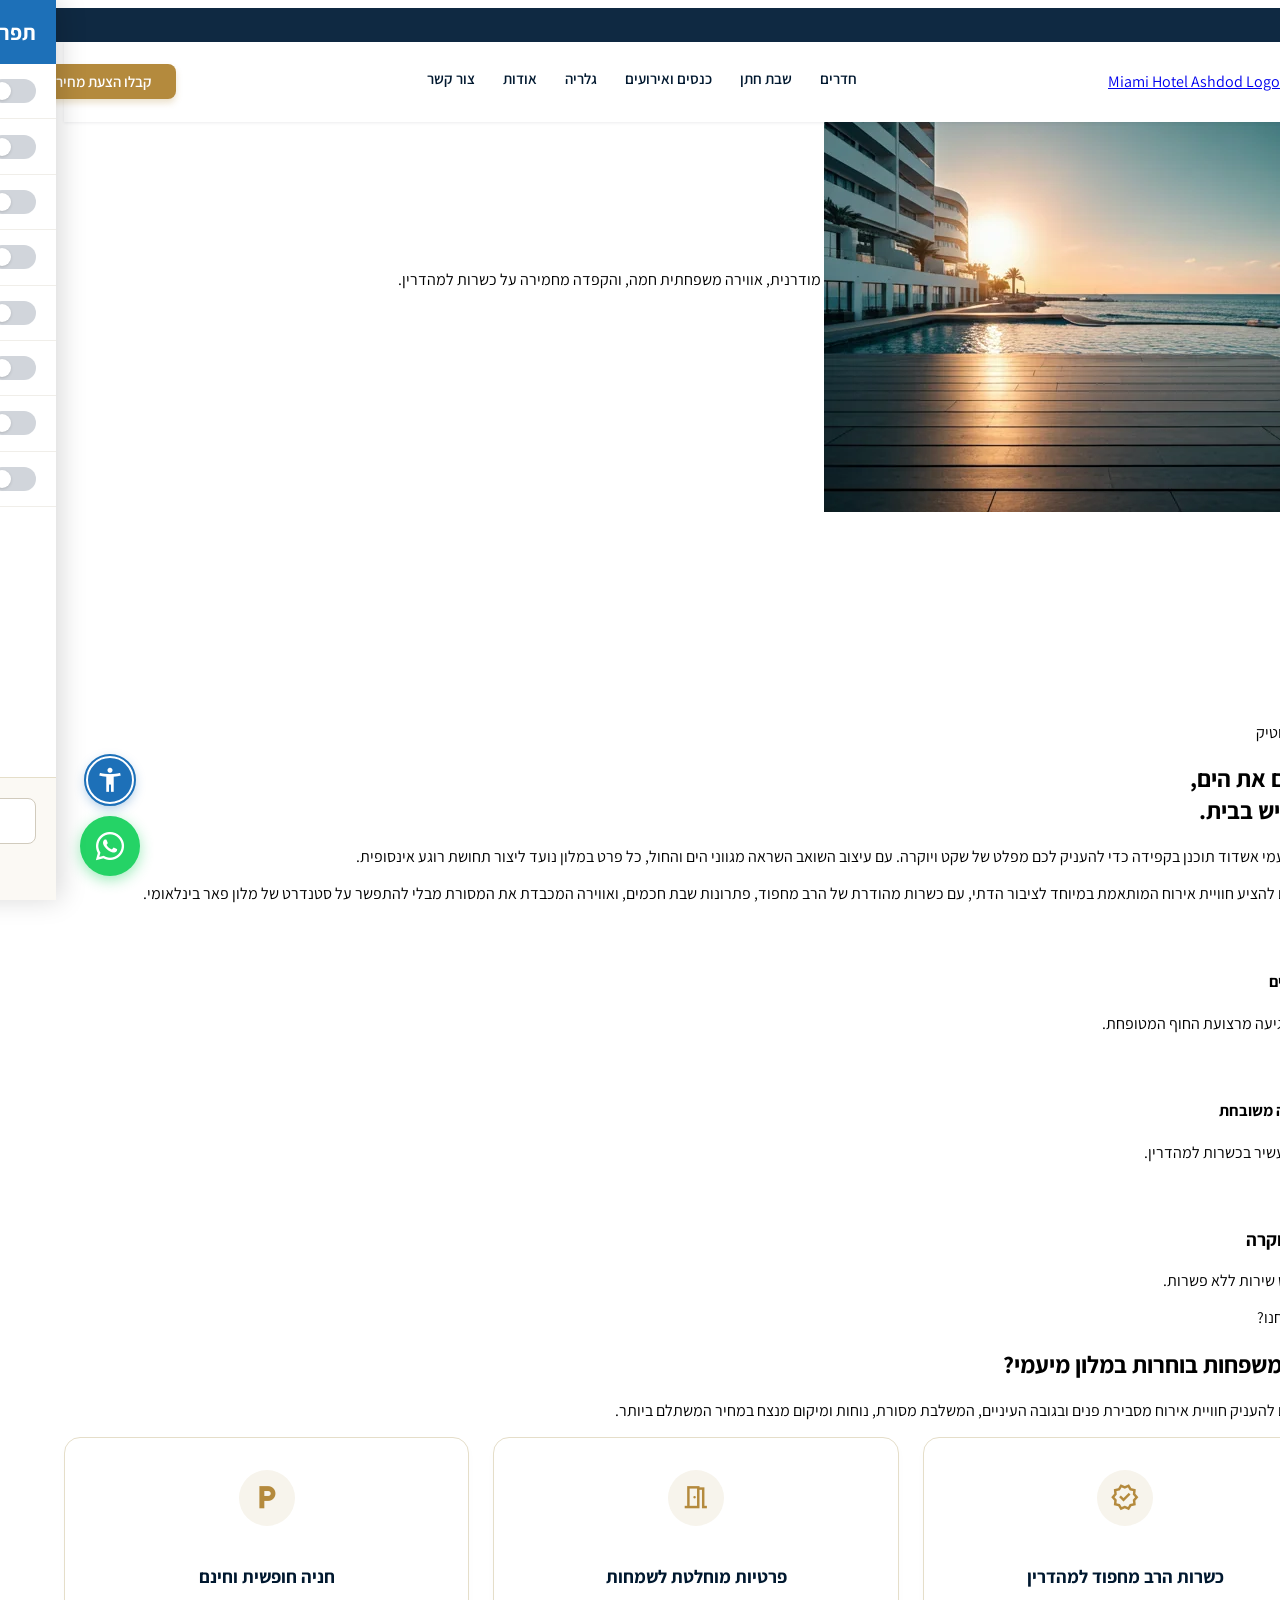
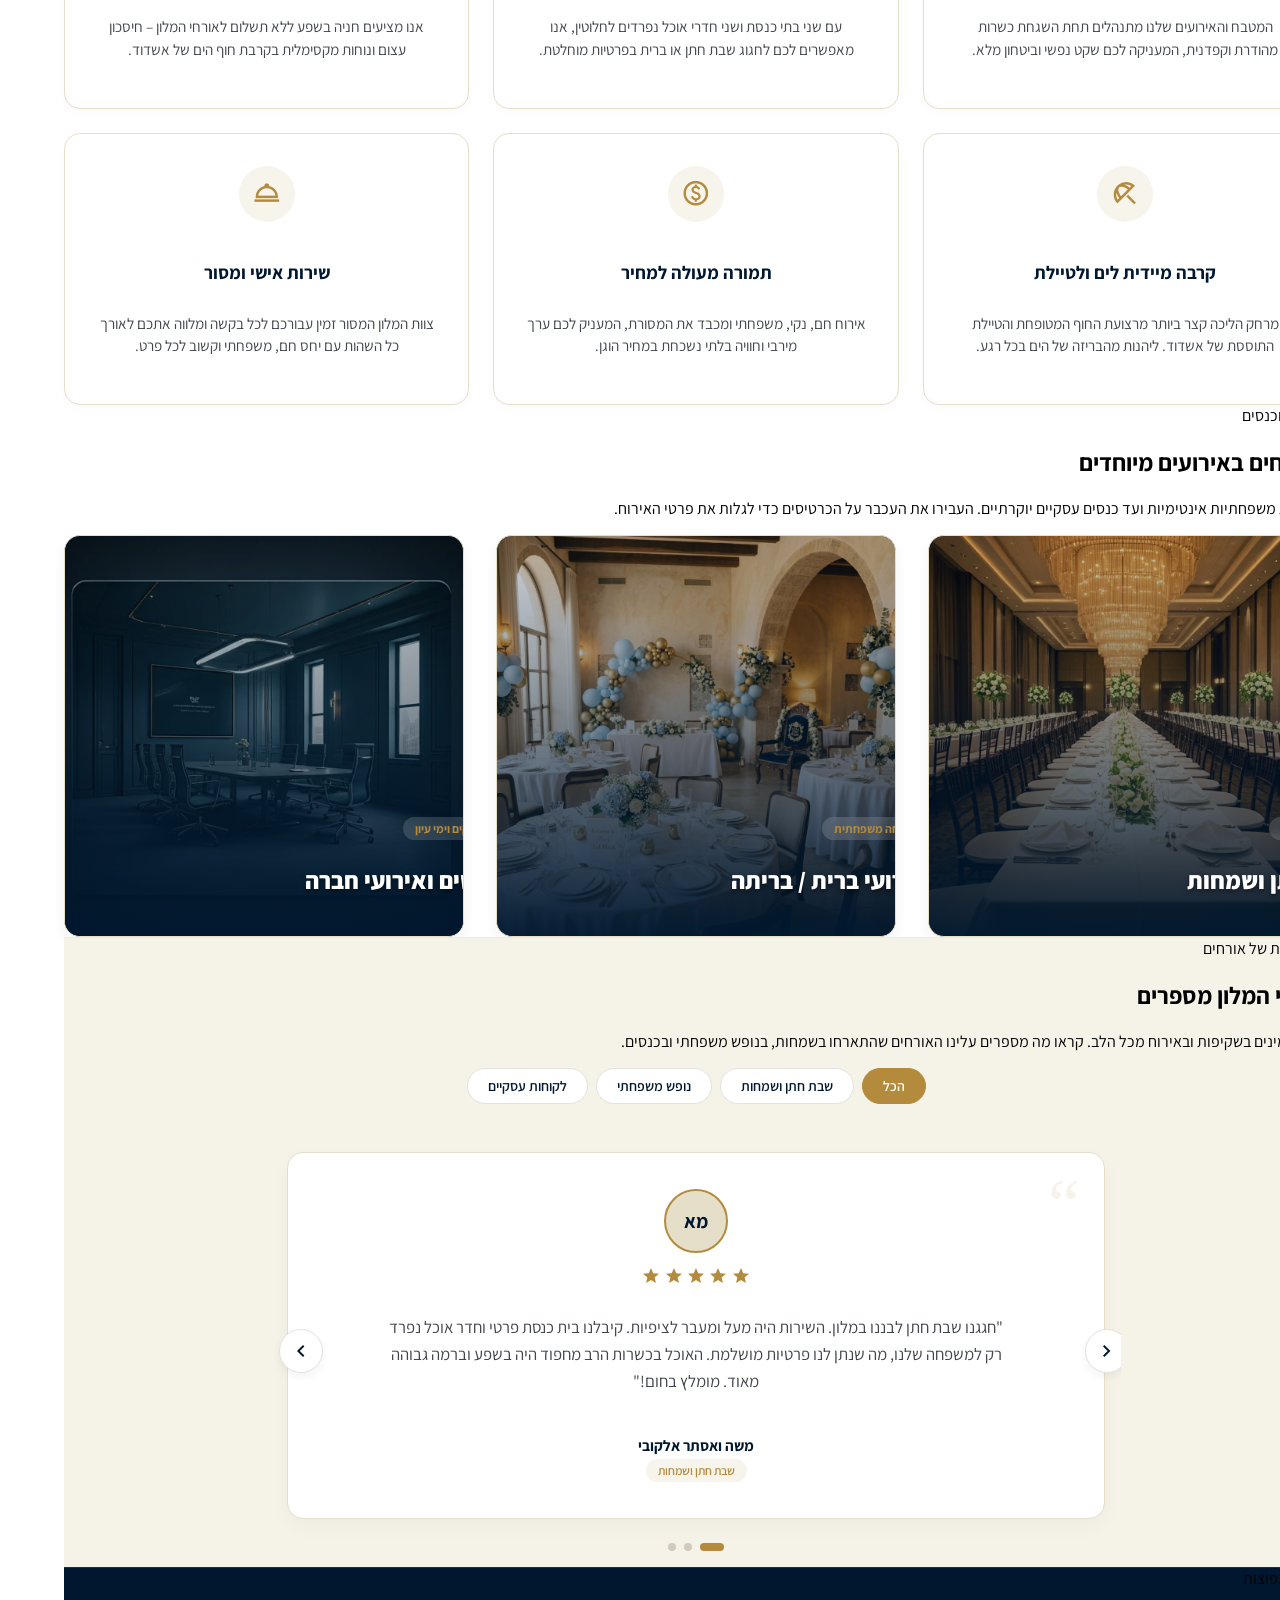
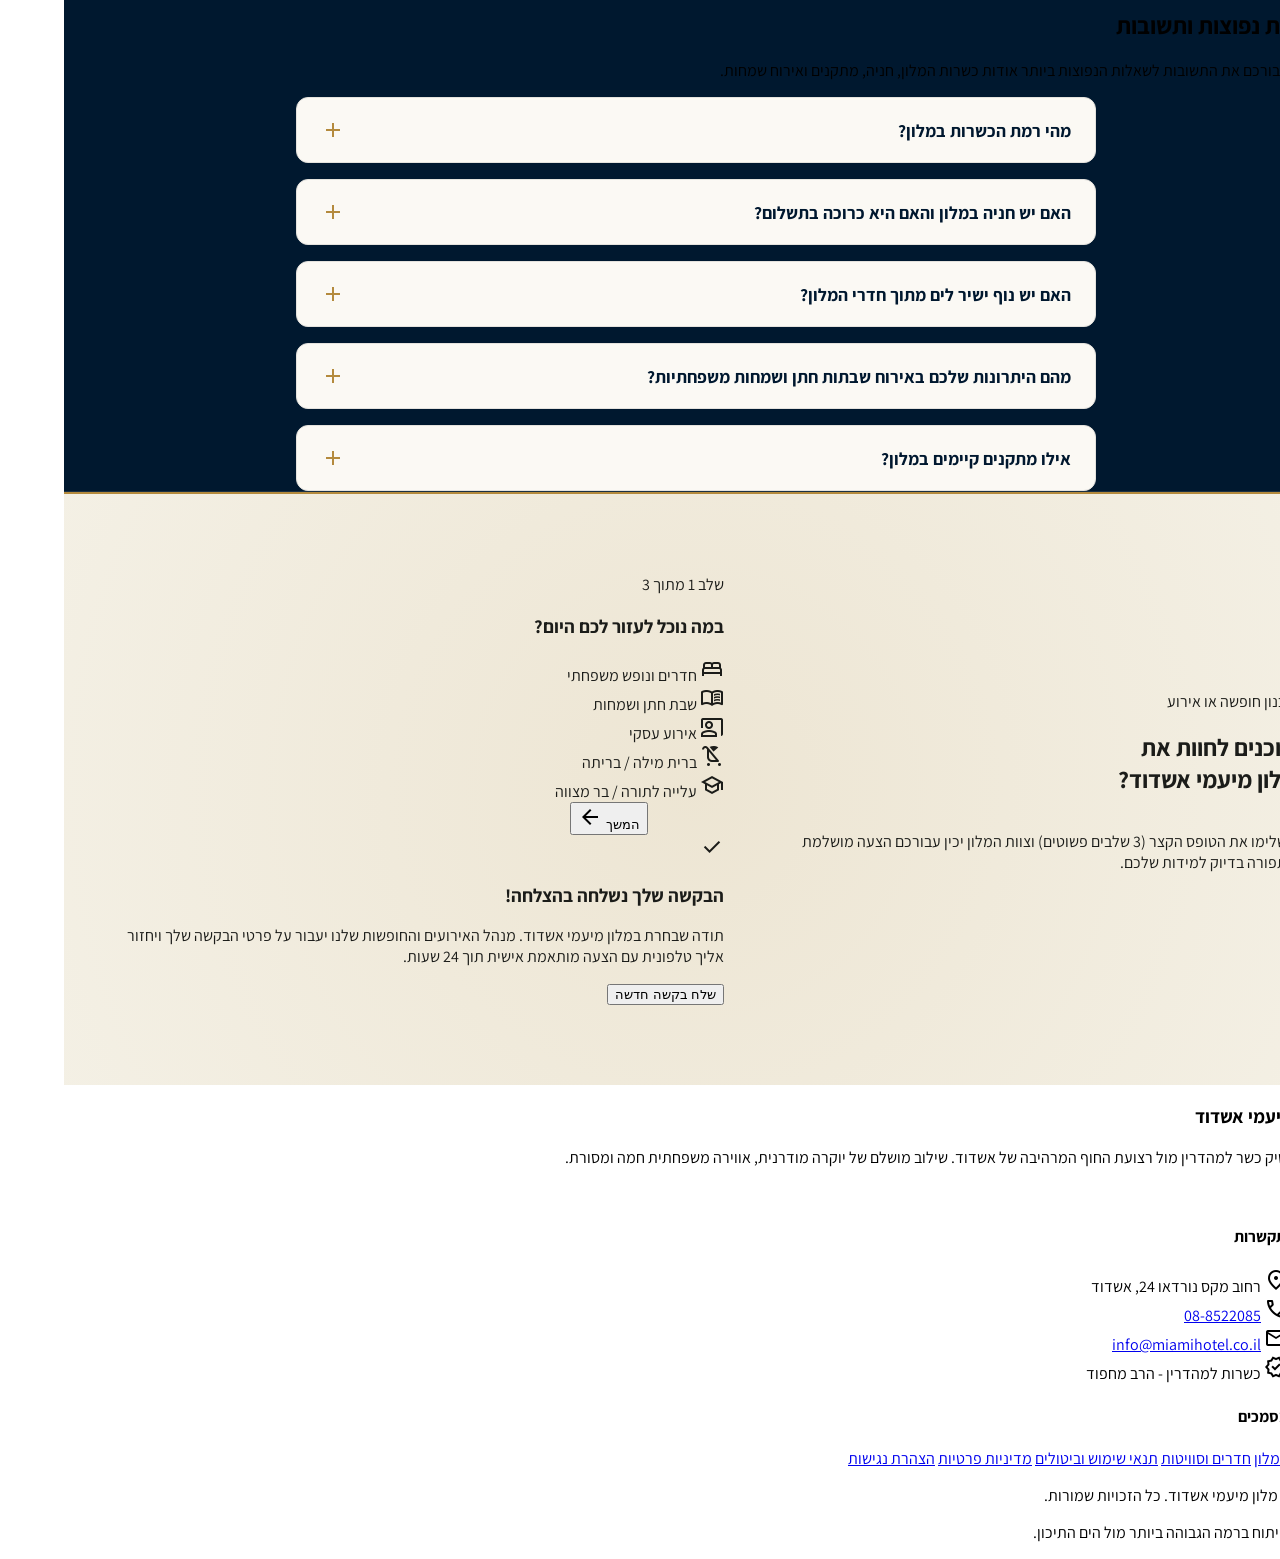
==== commit 0e0bef80: "MORE CHANGES" ====
--- a/index.html
+++ b/index.html
@@ -216,6 +216,15 @@
           <p class="why-us-card__text">אירוח חם, נקי, משפחתי ומכבד את המסורת, המעניק לכם ערך מירבי וחוויה בלתי נשכחת
             במחיר הוגן.</p>
         </div>
+
+        <!-- USP 6: Dedicated Service -->
+        <div class="why-us-card">
+          <div class="why-us-card__icon-container">
+            <span class="material-symbols-outlined">room_service</span>
+          </div>
+          <h3 class="why-us-card__title">שירות אישי ומסור</h3>
+          <p class="why-us-card__text">צוות המלון המסור זמין עבורכם לכל בקשה ומלווה אתכם לאורך כל השהות עם יחס חם, משפחתי וקשוב לכל פרט.</p>
+        </div>
       </div>
       <!-- Dots indicator for mobile slider -->
       <div class="why-us-dots">
@@ -224,6 +233,7 @@
         <span class="why-us-dot" data-index="2"></span>
         <span class="why-us-dot" data-index="3"></span>
         <span class="why-us-dot" data-index="4"></span>
+        <span class="why-us-dot" data-index="5"></span>
       </div>
     </div>
   </section>
@@ -487,8 +497,8 @@
           <span class="font-label-meta text-label-meta text-gold-accent uppercase tracking-wider">שאלות נפוצות</span>
           <span class="w-8 h-px bg-gold-accent"></span>
         </div>
-        <h2 class="font-headline-section text-headline-section text-primary mb-4">שאלות נפוצות ותשובות</h2>
-        <p class="font-body-main text-body-main text-on-surface-variant max-w-2xl mx-auto text-base">
+        <h2 class="font-headline-section text-headline-section text-white mb-4">שאלות נפוצות ותשובות</h2>
+        <p class="font-body-main text-body-main text-white/80 max-w-2xl mx-auto text-base">
           ריכזנו עבורכם את התשובות לשאלות הנפוצות ביותר אודות כשרות המלון, חניה, מתקנים ואירוח שמחות.
         </p>
       </div>
@@ -582,10 +592,10 @@
             אירוע</span>
           <span class="w-8 h-px bg-gold-accent"></span>
         </div>
-        <h2 class="font-display-hero text-3xl md:text-5xl text-white mb-6 leading-tight">
+        <h2 class="font-display-hero text-3xl md:text-5xl text-primary mb-6 leading-tight">
           מוכנים לחוות את <br><span class="text-gold-accent">מלון מיעמי אשדוד?</span>
         </h2>
-        <p class="font-body-main text-white/80 text-lg mb-8 max-w-md">
+        <p class="font-body-main text-on-surface-variant text-lg mb-0 max-w-md">
           השלימו את הטופס הקצר (3 שלבים פשוטים) וצוות המלון יכין עבורכם הצעה מושלמת התפורה בדיוק למידות
           שלכם.
         </p>
@@ -595,7 +605,7 @@
 
       <!-- Right Column: Interactive Multi-Step Form -->
       <div
-        class="interactive-form-container max-w-2xl w-full mx-auto bg-glass-dark border border-white/10 rounded-2xl p-8 relative overflow-hidden backdrop-blur-md">
+        class="interactive-form-container max-w-2xl w-full mx-auto bg-primary border border-white/10 rounded-2xl p-8 relative overflow-hidden shadow-2xl">
         <!-- Header of Form -->
         <div class="flex justify-between items-center mb-6">
           <span class="step-indicator font-accent-serif text-gold-accent font-semibold text-lg"
@@ -708,6 +718,13 @@
                 </div>
               </div>
 
+              <!-- No Date Yet Checkbox -->
+              <div class="flex items-center gap-2 mt-[-0.5rem] mb-2 select-none">
+                <input type="checkbox" id="form-no-date" name="no_date_yet"
+                  class="rounded border-white/20 bg-white/10 text-gold-accent focus:ring-gold-accent focus:ring-offset-primary cursor-pointer">
+                <label for="form-no-date" class="text-sm text-white/80 cursor-pointer">טרם קבעתי תאריך</label>
+              </div>
+
               <!-- Guests Counter -->
               <div class="flex flex-col gap-2">
                 <label class="text-sm font-semibold text-white/95">מספר אורחים משוער</label>
@@ -721,6 +738,16 @@
                   <button type="button"
                     class="w-10 h-10 rounded-lg bg-white/10 hover:bg-white/20 text-white font-bold text-xl flex items-center justify-center transition-colors cursor-pointer"
                     id="guests-plus">&plus;</button>
+                </div>
+              </div>
+
+              <!-- Additional Event Details -->
+              <div class="flex flex-col gap-2">
+                <label class="text-sm font-semibold text-white/95" for="form-event-details">פרטים נוספים על האירוע (לא חובה)</label>
+                <div class="relative">
+                  <textarea id="form-event-details" name="event_details" maxlength="200" rows="3" placeholder="ספרו לנו עוד על האירוע שלכם (סוג האירוע, דרישות מיוחדות, העדפות מזון וכד')..."
+                    class="w-full bg-white/10 border border-white/20 rounded-xl p-3 pb-8 text-white focus:outline-none focus:border-gold-accent transition-colors placeholder:text-white/40 resize-none"></textarea>
+                  <span id="char-counter" class="absolute bottom-2 left-3 text-xs text-white/40 select-none">0/200</span>
                 </div>
               </div>
 
@@ -1008,6 +1035,68 @@
       const successMessage = document.querySelector('.form-success-message');
       const resetBtn = document.getElementById('form-reset-btn');
 
+      const eventDetailsInput = document.getElementById('form-event-details');
+      const charCounter = document.getElementById('char-counter');
+
+      if (eventDetailsInput && charCounter) {
+        eventDetailsInput.addEventListener('input', () => {
+          const count = eventDetailsInput.value.length;
+          charCounter.textContent = `${count}/200`;
+        });
+      }
+
+      const noDateCheckbox = document.getElementById('form-no-date');
+
+      if (noDateCheckbox) {
+        noDateCheckbox.addEventListener('change', (e) => {
+          const isChecked = e.target.checked;
+          if (isChecked) {
+            if (fpStart) {
+              fpStart.clear();
+              fpStart.set('clickOpens', false);
+              if (fpStart.altInput) {
+                fpStart.altInput.disabled = true;
+                fpStart.altInput.placeholder = 'טרם נקבע תאריך';
+              }
+            }
+            if (fpEnd) {
+              fpEnd.clear();
+              fpEnd.set('clickOpens', false);
+              if (fpEnd.altInput) {
+                fpEnd.altInput.disabled = true;
+                fpEnd.altInput.placeholder = 'טרם נקבע תאריך';
+              }
+            }
+            dateStartInput.removeAttribute('required');
+            dateEndInput.removeAttribute('required');
+          } else {
+            if (fpStart) {
+              fpStart.set('clickOpens', true);
+              if (fpStart.altInput) {
+                fpStart.altInput.disabled = false;
+                fpStart.altInput.placeholder = 'dd/mm/yyyy';
+              }
+            }
+            if (fpEnd) {
+              fpEnd.set('clickOpens', true);
+              if (fpEnd.altInput) {
+                fpEnd.altInput.disabled = false;
+                fpEnd.altInput.placeholder = 'dd/mm/yyyy';
+              }
+            }
+            
+            // Re-apply required attributes based on selected interest type
+            const selectedInterest = document.querySelector('input[name="interest"]:checked')?.value;
+            dateStartInput.setAttribute('required', 'required');
+            if (selectedInterest === 'vacation') {
+              dateEndInput.setAttribute('required', 'required');
+            } else {
+              dateEndInput.removeAttribute('required');
+            }
+          }
+        });
+      }
+
       let guestStep = 1;
       let guestMin = 1;
       let guestMax = 500;
@@ -1031,6 +1120,7 @@
 
       function updateFormContext(type) {
         const shabbatNote = document.getElementById('shabbat-guests-note');
+        const isNoDate = noDateCheckbox && noDateCheckbox.checked;
 
         if (type === 'vacation') {
           guestStep = 1;
@@ -1041,7 +1131,11 @@
 
           dateStartLabel.textContent = 'תאריך הגעה';
           dateEndWrapper.style.display = 'flex';
-          dateEndInput.setAttribute('required', 'required');
+          if (isNoDate) {
+            dateEndInput.removeAttribute('required');
+          } else {
+            dateEndInput.setAttribute('required', 'required');
+          }
           if (shabbatNote) shabbatNote.classList.add('hidden');
         } else if (type === 'shabbat') {
           guestStep = 10;
@@ -1066,6 +1160,11 @@
           dateEndInput.removeAttribute('required');
           if (shabbatNote) shabbatNote.classList.add('hidden');
         }
+
+        if (isNoDate) {
+          dateStartInput.removeAttribute('required');
+          dateEndInput.removeAttribute('required');
+        }
       }
 
       // Guests plus/minus clicks
@@ -1185,56 +1284,60 @@
           }
           return true;
         } else if (stepNum === 2) {
-          const dateStart = dateStartInput.value;
+          const noDateYet = noDateCheckbox && noDateCheckbox.checked;
           const selectedInterest = document.querySelector('input[name="interest"]:checked').value;
-          const todayDate = new Date();
-          todayDate.setHours(0, 0, 0, 0);
-
-          const oneYearLater = new Date();
-          oneYearLater.setFullYear(oneYearLater.getFullYear() + 1);
-          oneYearLater.setHours(23, 59, 59, 999);
-
-          if (!dateStart) {
-            alert('אנא בחרו תאריך');
-            if (fpStart) fpStart.open();
-            return false;
+          const guestsCount = parseInt(guestsInput.value);
+
+          if (!noDateYet) {
+            const dateStart = dateStartInput.value;
+            const todayDate = new Date();
+            todayDate.setHours(0, 0, 0, 0);
+
+            const oneYearLater = new Date();
+            oneYearLater.setFullYear(oneYearLater.getFullYear() + 1);
+            oneYearLater.setHours(23, 59, 59, 999);
+
+            if (!dateStart) {
+              alert('אנא בחרו תאריך');
+              if (fpStart) fpStart.open();
+              return false;
+            }
+
+            if (new Date(dateStart) < todayDate) {
+              alert('תאריך ההתחלה אינו יכול להיות בעבר');
+              if (fpStart) fpStart.open();
+              return false;
+            }
+
+            if (new Date(dateStart) > oneYearLater) {
+              alert('ניתן לבחור תאריך עד שנה קדימה בלבד');
+              if (fpStart) fpStart.open();
+              return false;
+            }
+
+            if (selectedInterest === 'vacation') {
+              const dateEnd = dateEndInput.value;
+              if (!dateEnd) {
+                alert('אנא בחרו תאריך עזיבה');
+                if (fpEnd) fpEnd.open();
+                return false;
+              }
+              if (new Date(dateStart) >= new Date(dateEnd)) {
+                alert('תאריך העזיבה חייב להיות אחרי תאריך ההגעה');
+                if (fpEnd) fpEnd.open();
+                return false;
+              }
+              if (new Date(dateEnd) > oneYearLater) {
+                alert('ניתן לבחור תאריך עזיבה עד שנה קדימה בלבד');
+                if (fpEnd) fpEnd.open();
+                return false;
+              }
+            }
           }
 
-          if (new Date(dateStart) < todayDate) {
-            alert('תאריך ההתחלה אינו יכול להיות בעבר');
-            if (fpStart) fpStart.open();
-            return false;
-          }
-
-          if (new Date(dateStart) > oneYearLater) {
-            alert('ניתן לבחור תאריך עד שנה קדימה בלבד');
-            if (fpStart) fpStart.open();
-            return false;
-          }
-
-          const guestsCount = parseInt(guestsInput.value);
           if (selectedInterest === 'shabbat' && (isNaN(guestsCount) || guestsCount < 40)) {
             alert('שבת חתן מתקיימת עבור מינימום של 40 אורחים, כיוון שהאירוע כולל בית כנסת פרטי וחדר אוכל פרטי המוקצים בלעדית למשפחתכם.');
             return false;
-          }
-
-          if (selectedInterest === 'vacation') {
-            const dateEnd = dateEndInput.value;
-            if (!dateEnd) {
-              alert('אנא בחרו תאריך עזיבה');
-              if (fpEnd) fpEnd.open();
-              return false;
-            }
-            if (new Date(dateStart) >= new Date(dateEnd)) {
-              alert('תאריך העזיבה חייב להיות אחרי תאריך ההגעה');
-              if (fpEnd) fpEnd.open();
-              return false;
-            }
-            if (new Date(dateEnd) > oneYearLater) {
-              alert('ניתן לבחור תאריך עזיבה עד שנה קדימה בלבד');
-              if (fpEnd) fpEnd.open();
-              return false;
-            }
           }
           return true;
         } else if (stepNum === 3) {
@@ -1306,6 +1409,13 @@
 
       resetBtn.addEventListener('click', () => {
         form.reset();
+        if (noDateCheckbox) {
+          noDateCheckbox.checked = false;
+          noDateCheckbox.dispatchEvent(new Event('change'));
+        }
+        if (charCounter) {
+          charCounter.textContent = '0/200';
+        }
         if (fpStart) {
           fpStart.clear();
           fpStart.set("minDate", "today");
--- a/css/global.css
+++ b/css/global.css
@@ -641,16 +641,6 @@
   .why-us-grid {
     grid-template-columns: repeat(3, 1fr);
   }
-  .why-us-grid > :nth-child(4) {
-    grid-column: span 1;
-    margin-left: auto;
-    width: 100%;
-  }
-  .why-us-grid > :nth-child(5) {
-    grid-column: span 1;
-    margin-right: auto;
-    width: 100%;
-  }
 }
 .why-us-card {
   background-color: #fff;
@@ -851,9 +841,9 @@
    ========================================== */
 
 .faq-section {
-  background-color: #fff;
-  border-top: 1px solid rgba(229, 222, 201, 0.4);
-  border-bottom: 1px solid rgba(229, 222, 201, 0.4);
+  background-color: var(--color-primary);
+  border-top: 1px solid rgba(255, 255, 255, 0.1);
+  border-bottom: 1px solid rgba(255, 255, 255, 0.1);
 }
 .faq-container {
   max-width: 800px;
@@ -924,8 +914,8 @@
 
 .final-cta-section {
   position: relative;
-  background-color: #1b1c1e;
-  color: #fff;
+  background-color: #f5f2e8;
+  color: var(--color-on-surface);
   padding: 5rem 2rem;
   overflow: hidden;
   border-top: 2px solid var(--color-gold-accent);
@@ -948,13 +938,14 @@
   margin: 0 auto;
   display: grid;
   grid-template-columns: 1fr;
-  gap: 3rem;
+  gap: 1.5rem;
   align-items: center;
 }
 @media (min-width: 1024px) {
   .final-cta-container {
     grid-template-columns: 1fr 1.2fr;
     text-align: right;
+    gap: 3rem;
   }
 }
 
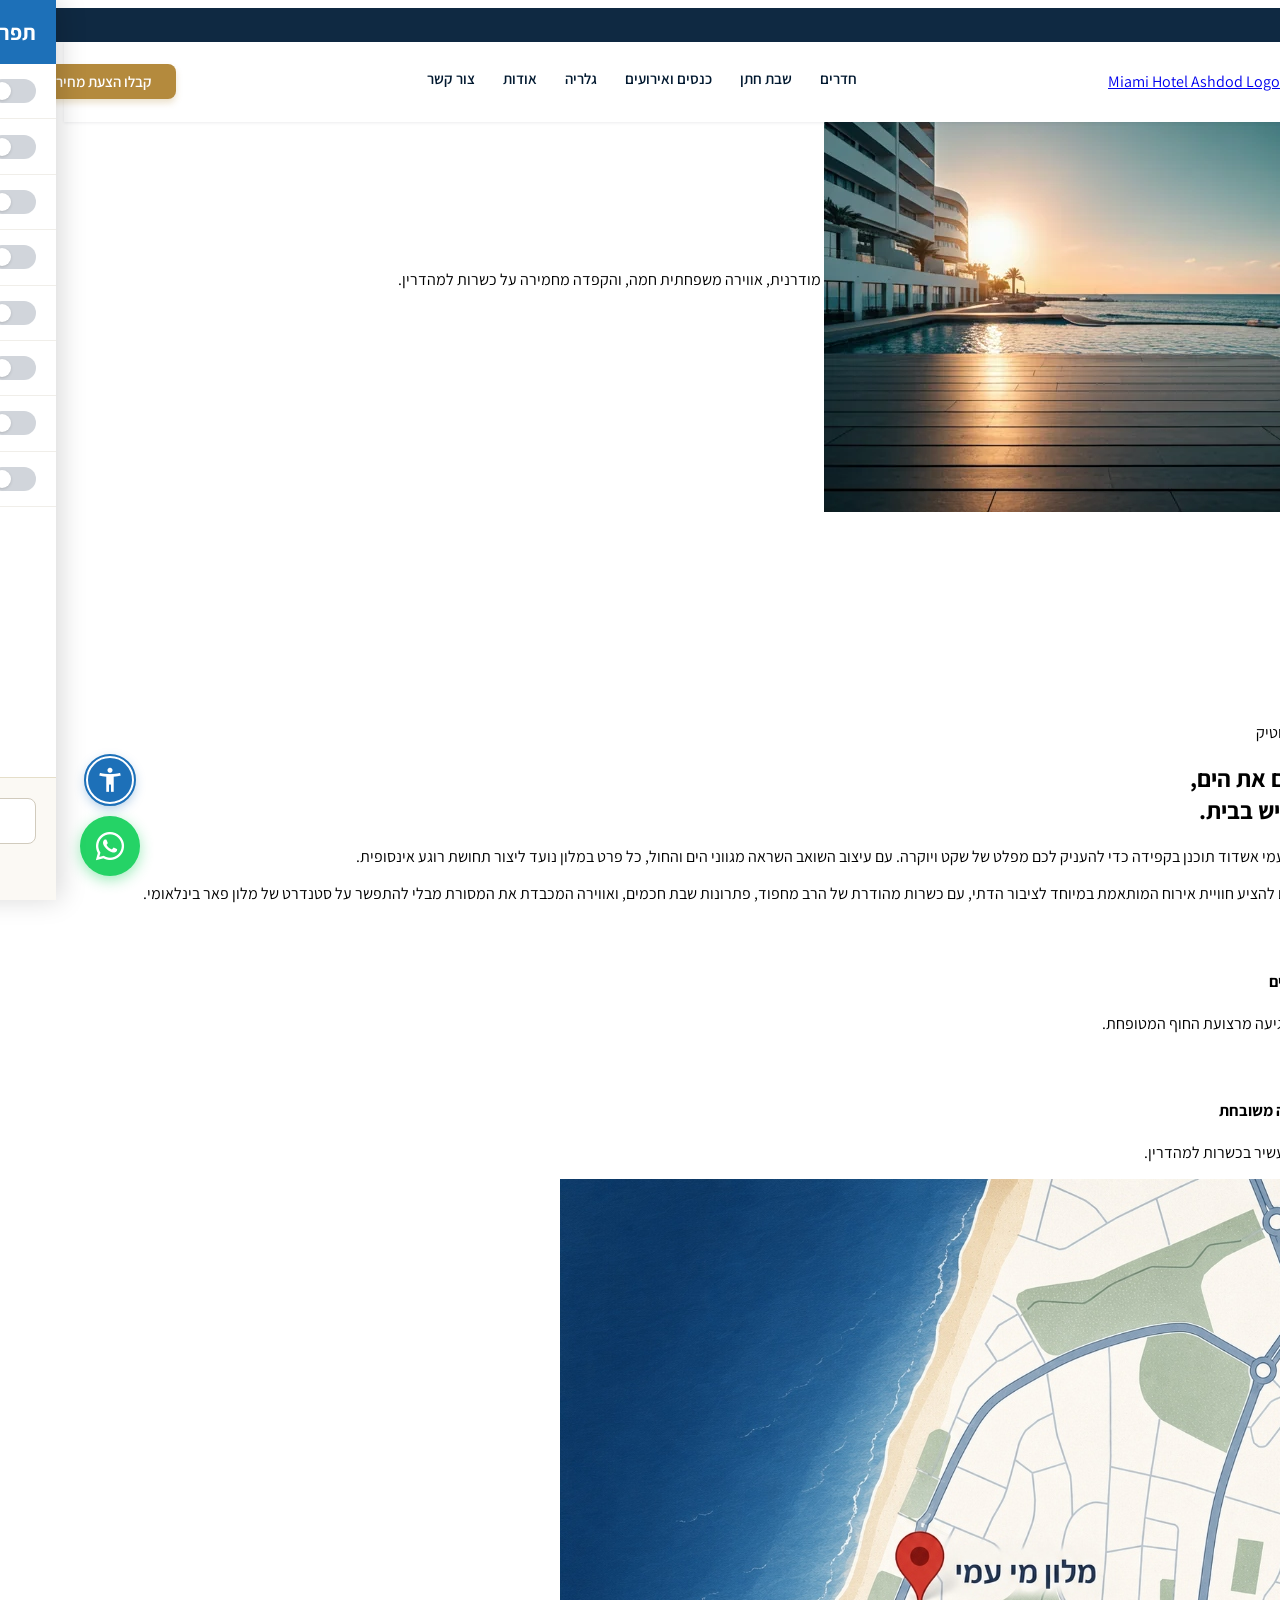
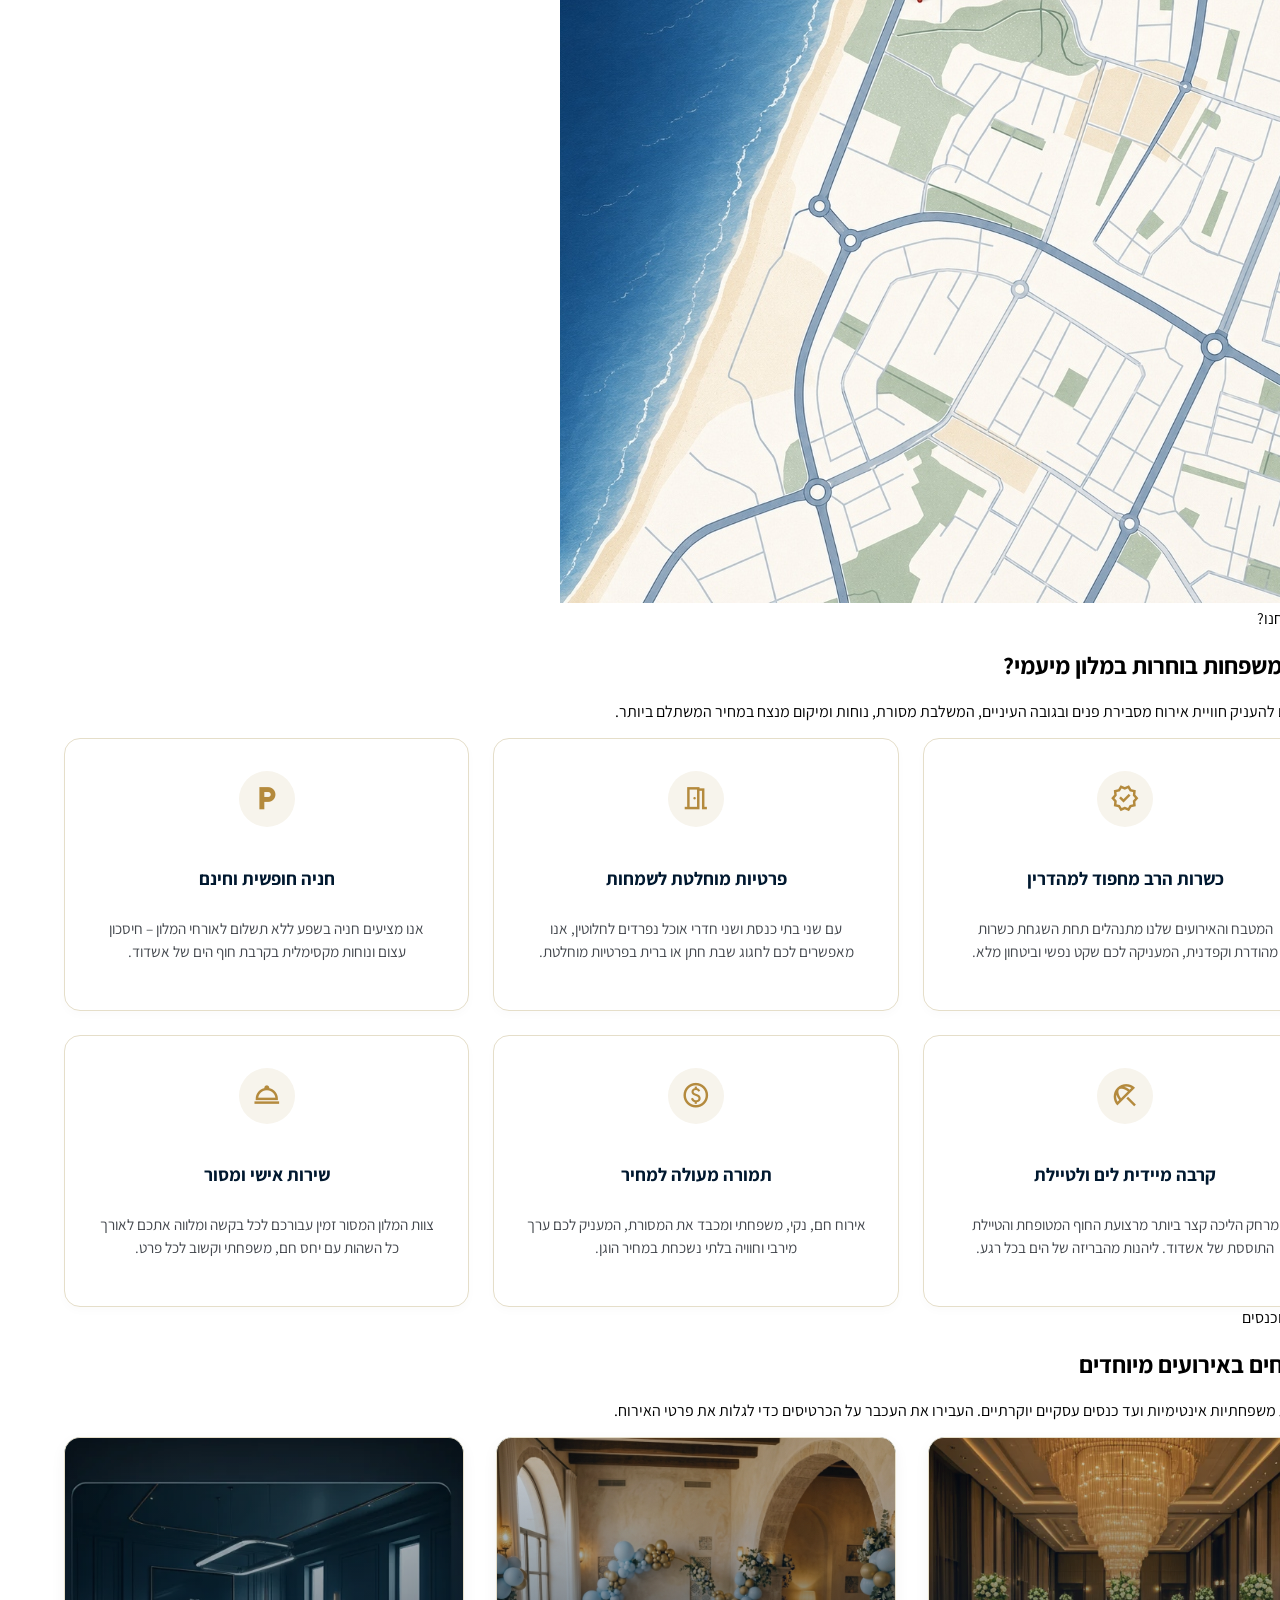
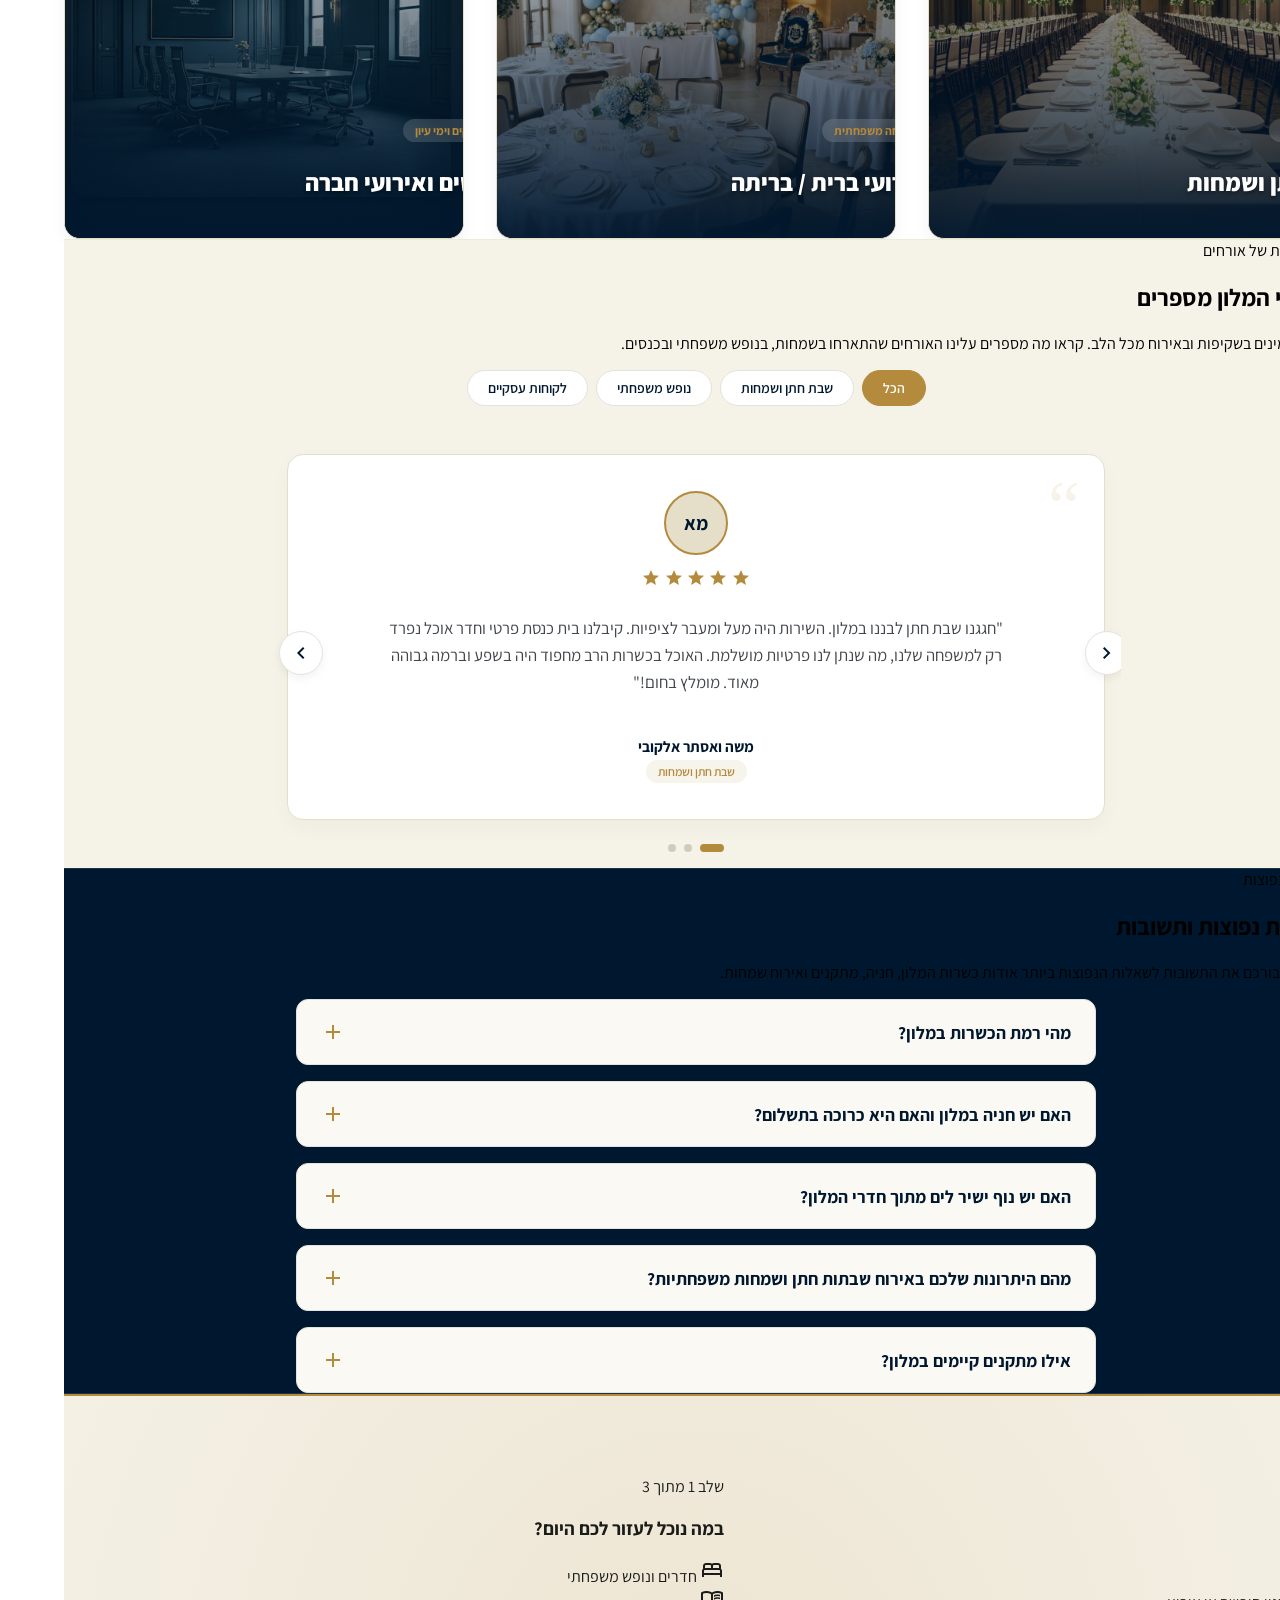
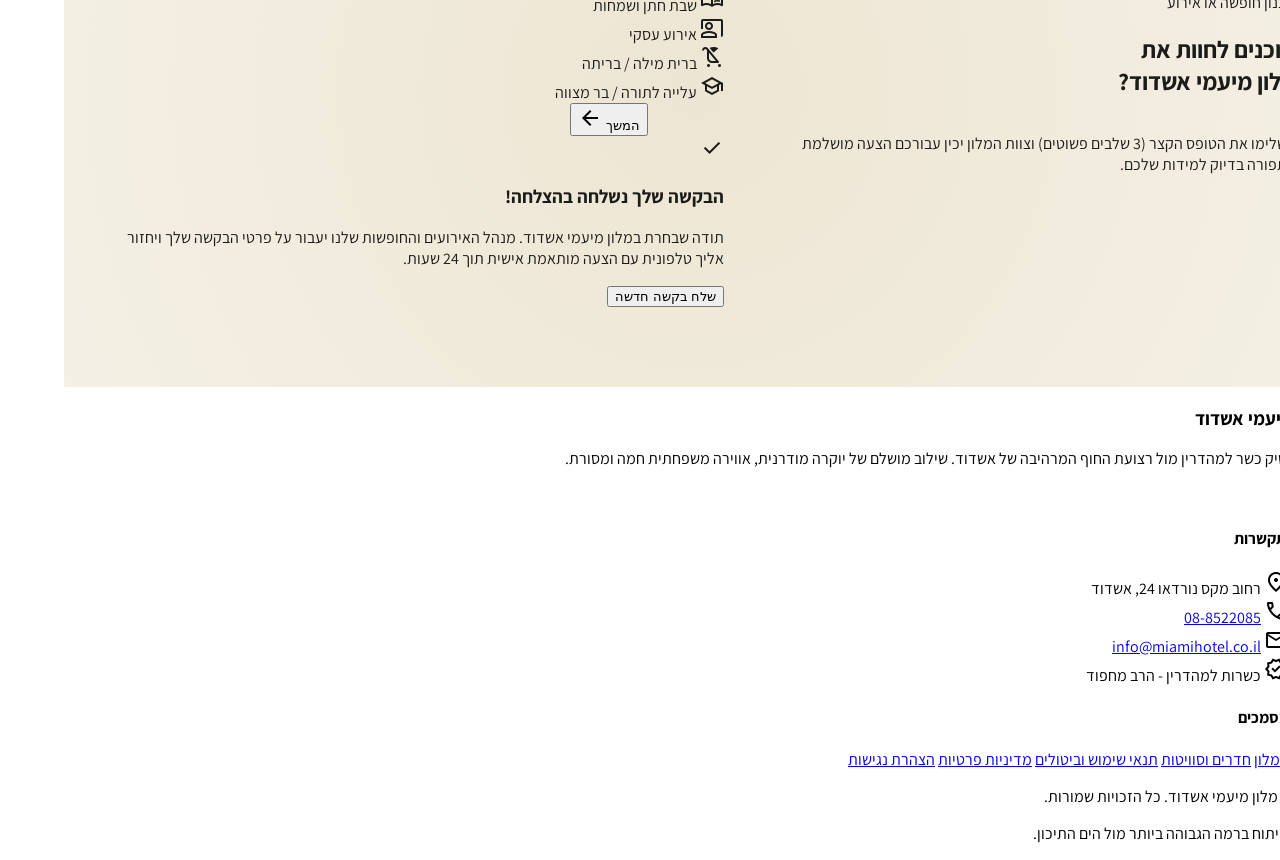
==== commit 01c989db: "MORE AND MORE CHANGES" ====
--- a/index.html
+++ b/index.html
@@ -71,11 +71,11 @@
   </header>
 
   <!-- Welcome Section (Boutique Experience) -->
-  <section class="py-section-lg px-gutter bg-surface relative z-10 -mt-10" id="about">
+  <section class="py-12 md:py-section-lg px-gutter bg-surface relative z-10 -mt-10" id="about">
     <div class="max-w-container-max mx-auto">
       <div class="grid grid-cols-1 lg:grid-cols-2 gap-12 items-center">
         <!-- Text Content -->
-        <div class="order-2 lg:order-1">
+        <div class="order-1">
           <div class="inline-flex items-center gap-2 mb-4">
             <span class="w-8 h-px bg-gold-accent"></span>
             <span class="font-label-meta text-label-meta text-gold-accent uppercase tracking-wider">חוויית בוטיק</span>
@@ -116,43 +116,16 @@
           </div>
         </div>
 
-        <!-- Bento Grid Images -->
-        <div class="order-1 lg:order-2 grid grid-cols-2 gap-4 h-[500px]">
-          <div class="col-span-1 rounded-xl overflow-hidden shadow-md group">
-            <div
-              class="w-full h-full bg-surface-container bg-cover bg-center transition-transform duration-700 group-hover:scale-105"
-              data-alt="A meticulously designed, high-end boutique hotel room interior featuring a luxurious king-sized bed with crisp white linens. The decor follows a modern-traditionalist aesthetic with warm sandy neutral tones and subtle gold accents. Large windows let in soft, diffused natural light, revealing a partial view of the ocean. The atmosphere is serene, inviting, and impeccably clean."
-              style="background-image: url(&quot;images/about_room_bento.webp&quot;);">
-            </div>
-          </div>
-
-          <div class="col-span-1 grid grid-rows-2 gap-4">
-            <div class="rounded-xl overflow-hidden shadow-md group">
-              <div
-                class="w-full h-full bg-surface-container bg-cover bg-center transition-transform duration-700 group-hover:scale-105"
-                data-alt="A beautifully plated gourmet dish presented on an elegant dining table set for a formal meal in a luxury hotel restaurant. The setting features pristine white plates, polished silver cutlery, and crystal glasses, reflecting a high-end culinary experience. The lighting is warm and inviting, emphasizing the sophisticated, corporate modern style of the dining room."
-                style="background-image: url(&quot;images/about_dish_bento.webp&quot;);">
-              </div>
-            </div>
-
-            <div
-              class="rounded-xl overflow-hidden shadow-md bg-primary-container p-6 flex flex-col justify-center items-center text-center relative group">
-              <div
-                class="absolute inset-0 bg-gold-accent opacity-0 group-hover:opacity-10 transition-opacity duration-300">
-              </div>
-              <span class="material-symbols-outlined text-gold-accent text-4xl mb-3"
-                style="font-variation-settings: &quot;FILL&quot; 1;">star</span>
-              <h3 class="font-accent-serif text-accent-serif text-on-primary mb-2">דירוג יוקרה</h3>
-              <p class="font-label-meta text-label-meta text-surface-container-high">סטנדרט שירות ללא פשרות.</p>
-            </div>
-          </div>
+        <!-- Location Map Image -->
+        <div class="order-2 rounded-xl overflow-hidden shadow-md h-[500px] group">
+          <img src="images/about_map.jpg" alt="מפת מיקום מלון מיעמי אשדוד" class="w-full h-full object-cover transition-transform duration-700 group-hover:scale-105">
         </div>
       </div>
     </div>
   </section>
 
   <!-- Why Us Section -->
-  <section class="py-section-lg px-gutter bg-primary-container" id="why-us">
+  <section class="py-12 md:py-section-lg px-gutter bg-primary-container" id="why-us">
     <div class="max-w-container-max mx-auto">
       <div class="text-center mb-12">
         <div class="inline-flex items-center gap-2 mb-4">
@@ -239,7 +212,7 @@
   </section>
 
   <!-- Events Section -->
-  <section class="py-section-lg px-gutter bg-white border-t border-sand-dark/30 relative" id="home-events">
+  <section class="py-12 md:py-section-lg px-gutter bg-white border-t border-sand-dark/30 relative" id="home-events">
     <div class="max-w-container-max mx-auto">
       <div class="text-center mb-12">
         <div class="inline-flex items-center gap-2 mb-4">
@@ -362,7 +335,7 @@
 
 
   <!-- Testimonials Section -->
-  <section class="py-section-lg px-gutter testimonials-section" id="testimonials">
+  <section class="py-12 md:py-section-lg px-gutter testimonials-section" id="testimonials">
     <div class="max-w-container-max mx-auto flex flex-col items-center">
 
       <div class="text-center mb-10">
@@ -489,7 +462,7 @@
 
 
   <!-- FAQ Accordion Section -->
-  <section class="py-section-lg px-gutter faq-section" id="faq">
+  <section class="py-12 md:py-section-lg px-gutter faq-section" id="faq">
     <div class="max-w-container-max mx-auto">
       <div class="text-center mb-10">
         <div class="inline-flex items-center gap-2 mb-4">
--- a/css/global.css
+++ b/css/global.css
@@ -916,9 +916,14 @@
   position: relative;
   background-color: #f5f2e8;
   color: var(--color-on-surface);
-  padding: 5rem 2rem;
+  padding: 3rem 1.5rem;
   overflow: hidden;
   border-top: 2px solid var(--color-gold-accent);
+}
+@media (min-width: 768px) {
+  .final-cta-section {
+    padding: 5rem 2rem;
+  }
 }
 .final-cta-section::before {
   content: '';
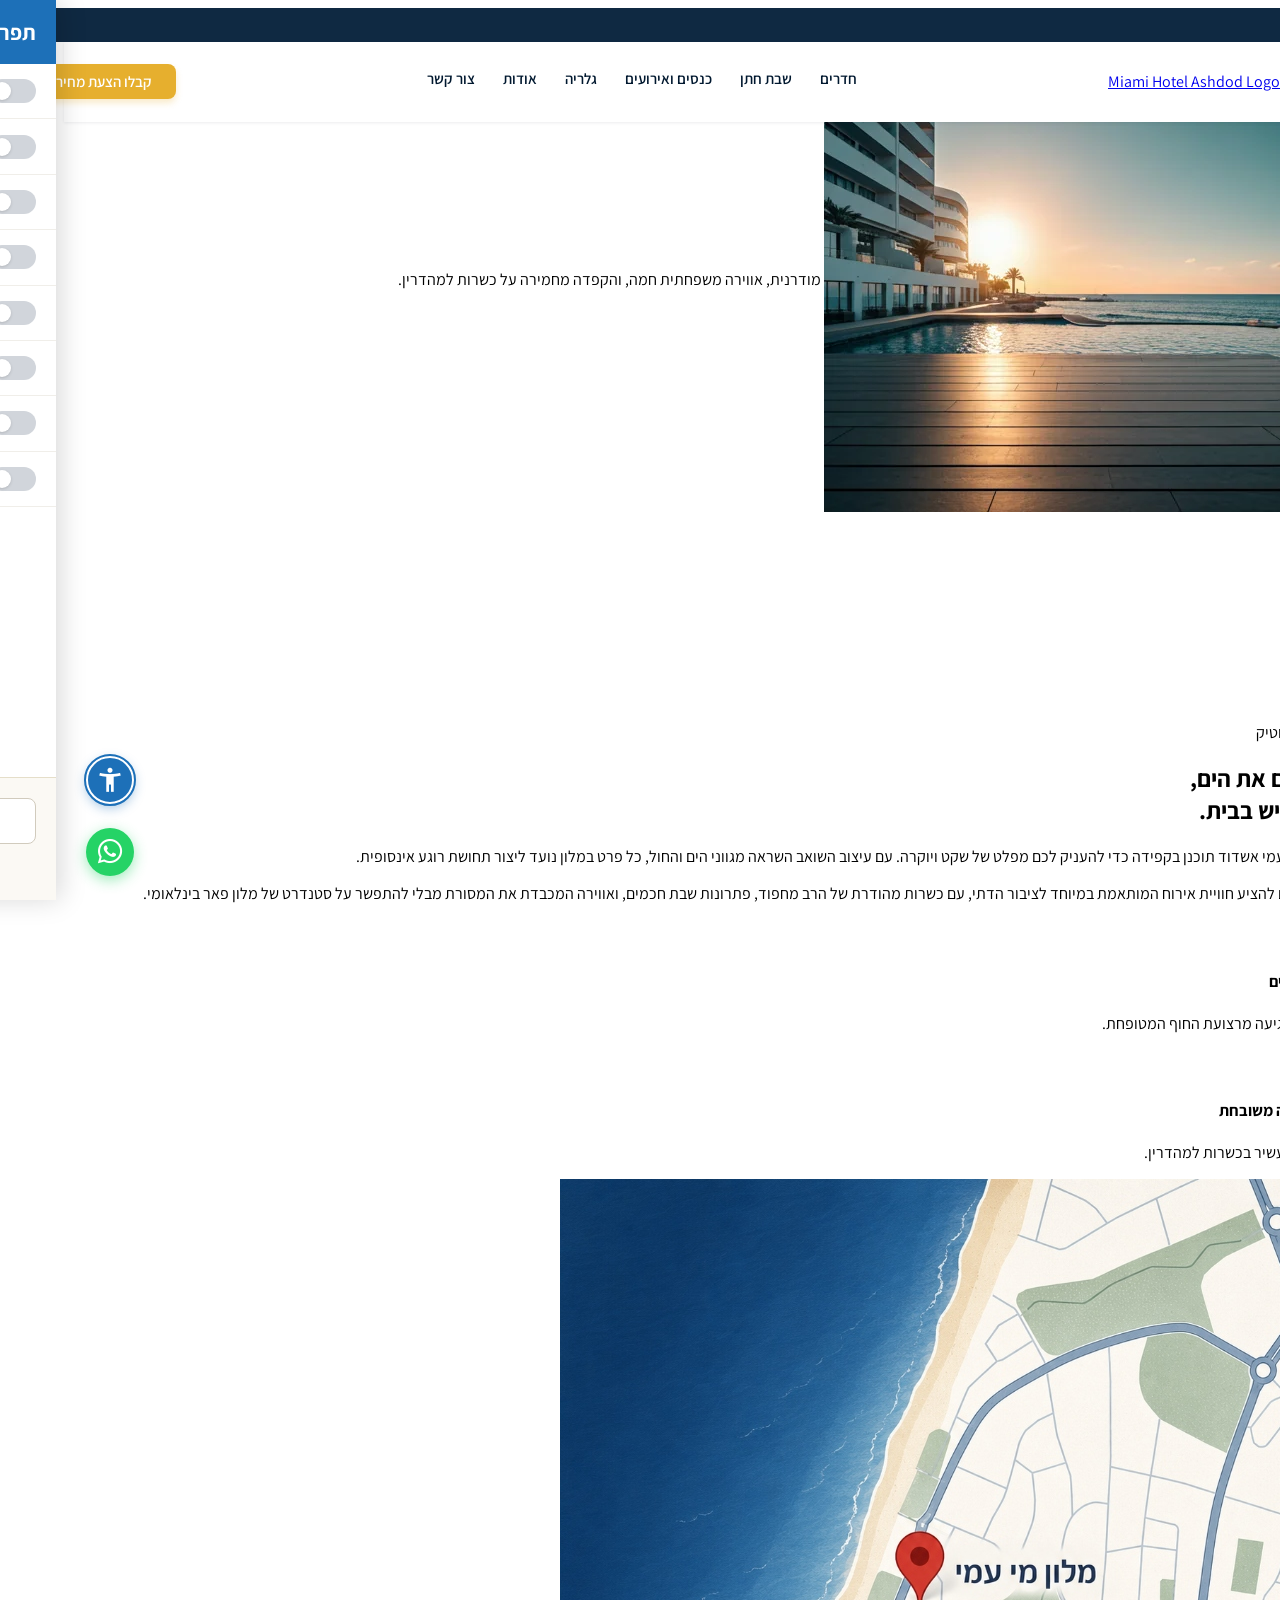
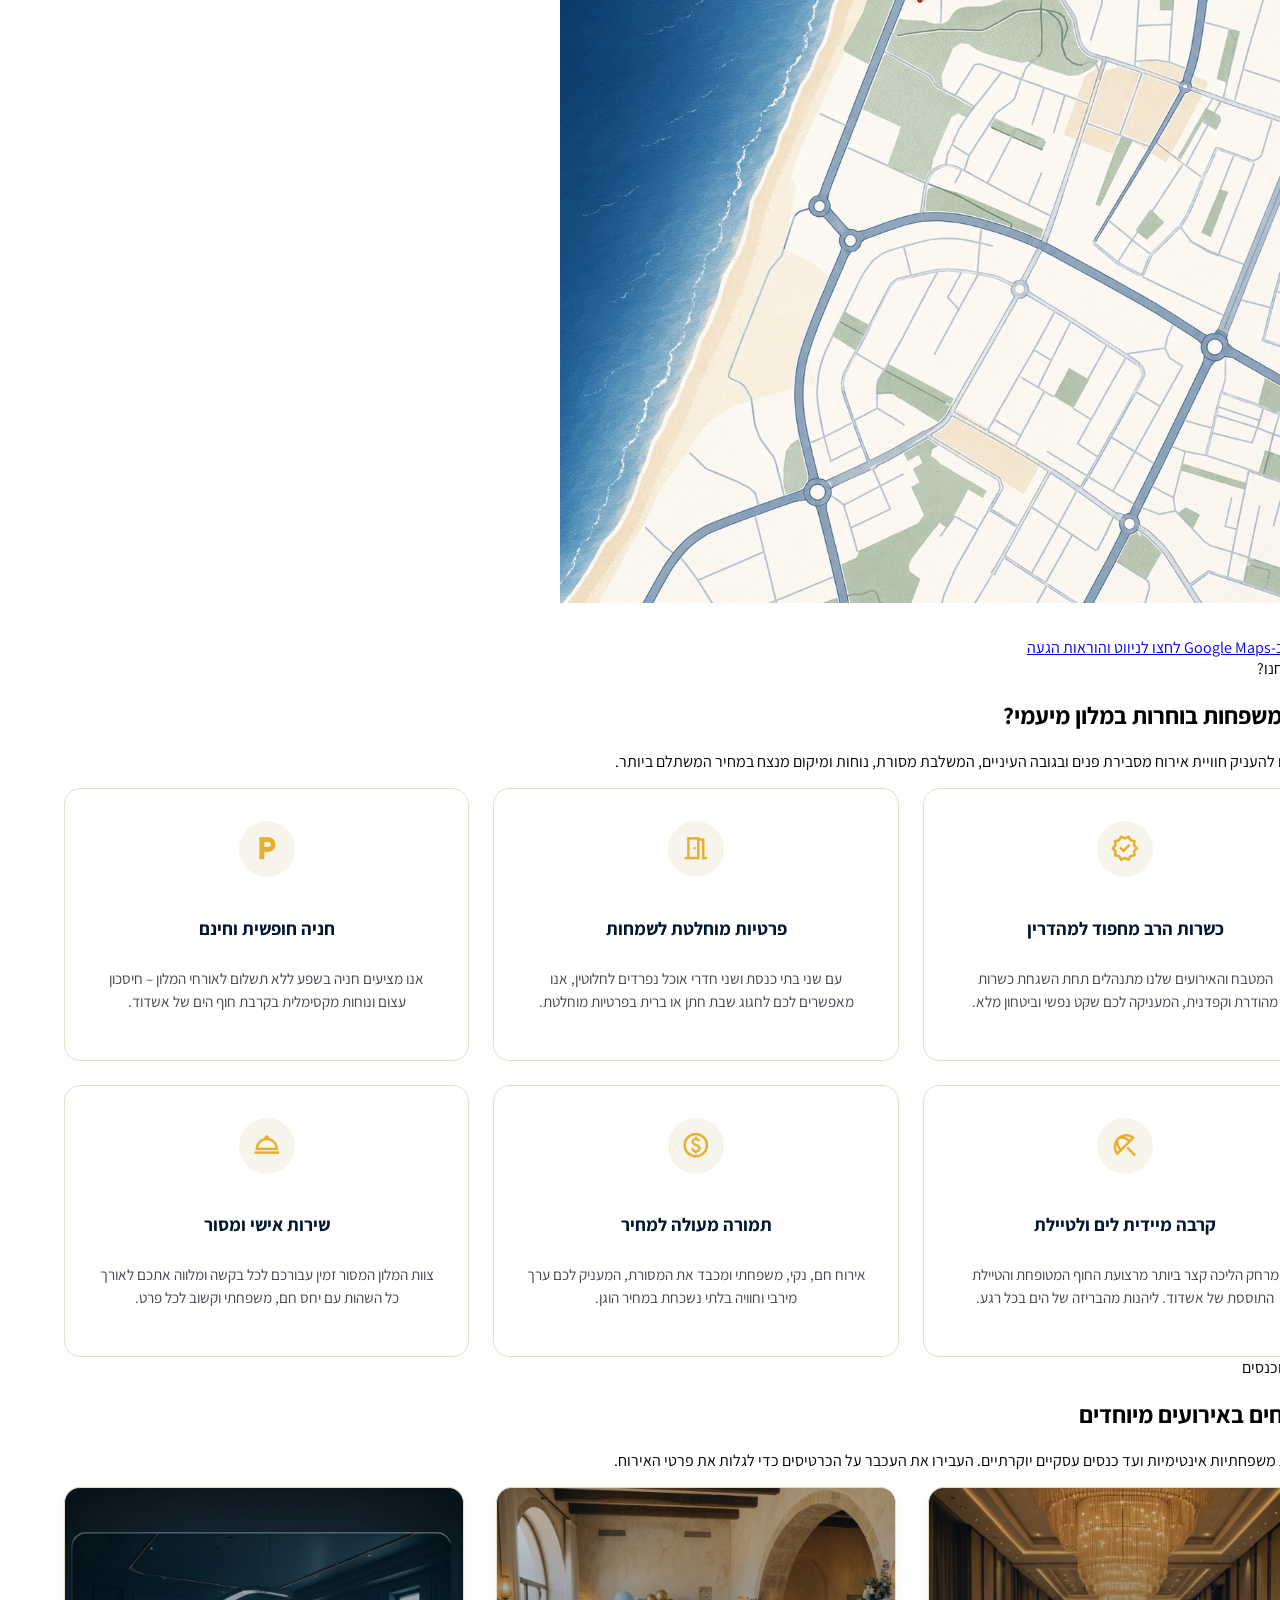
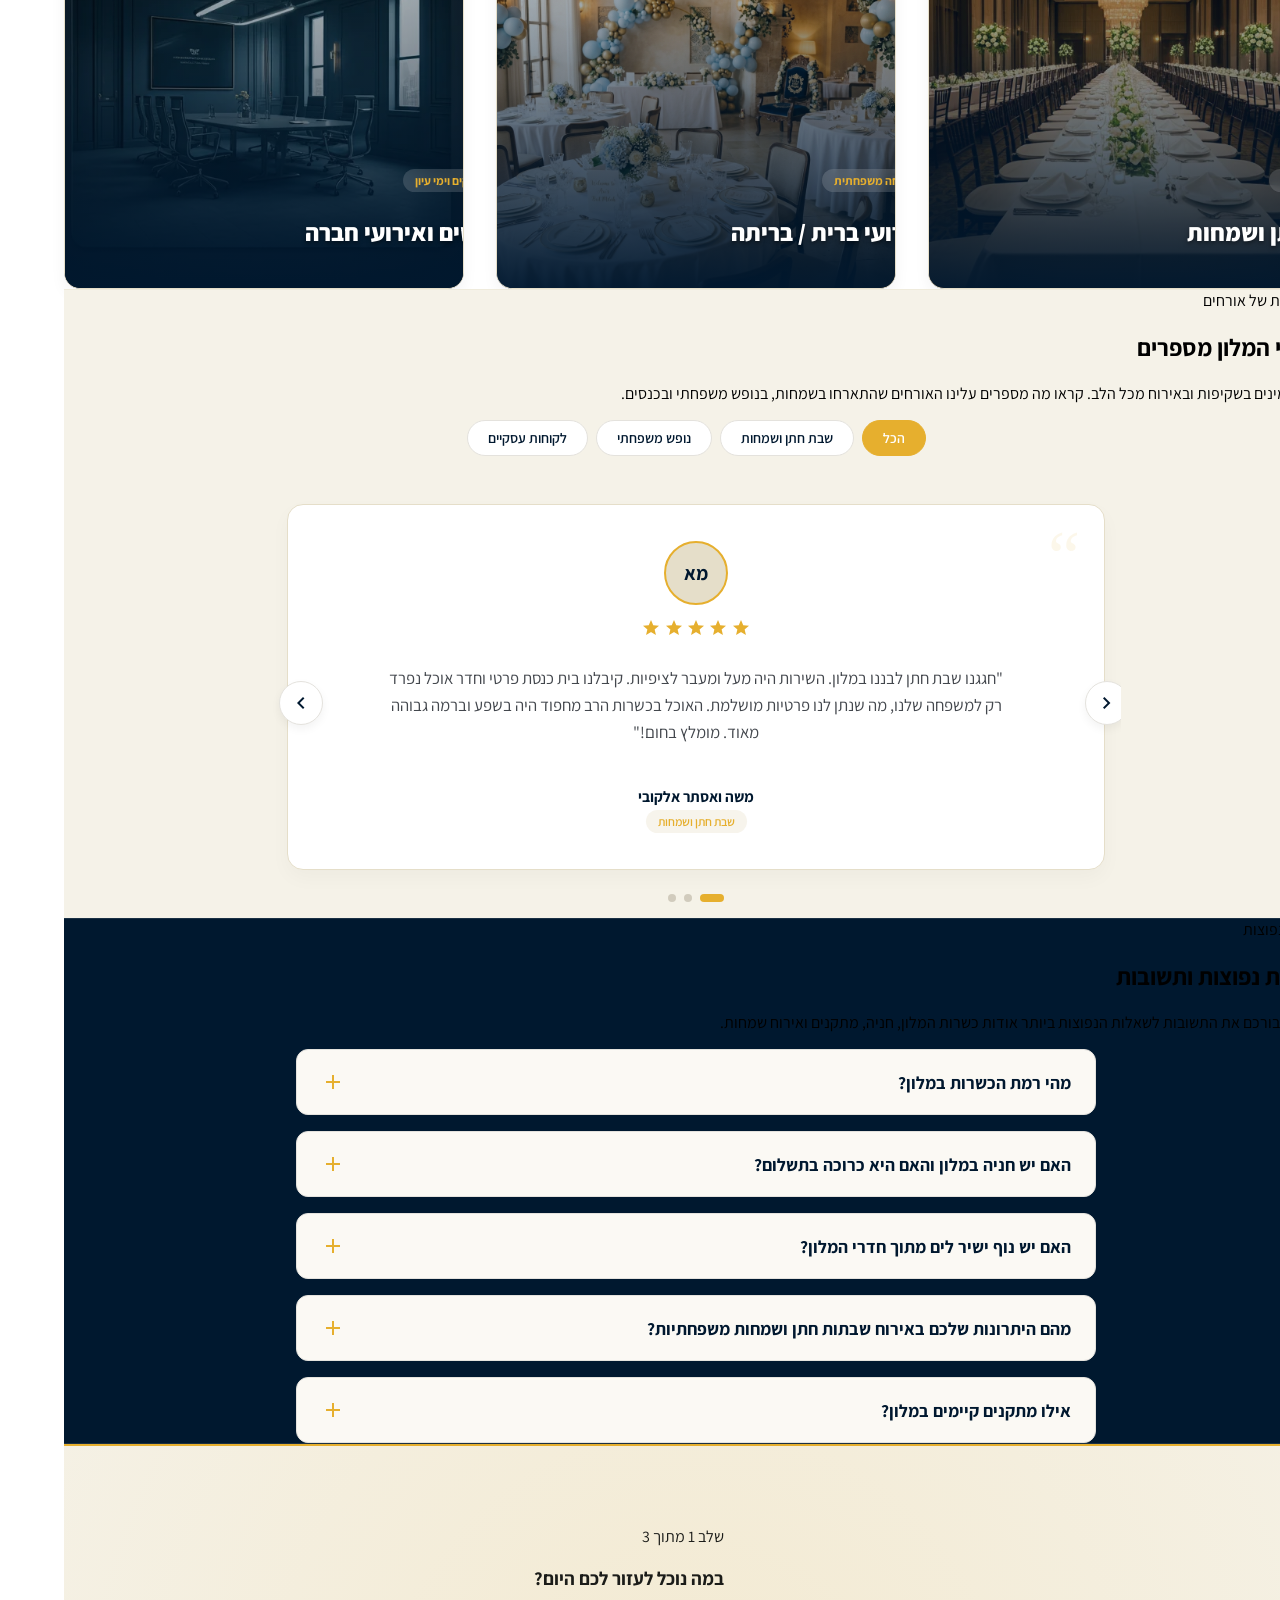
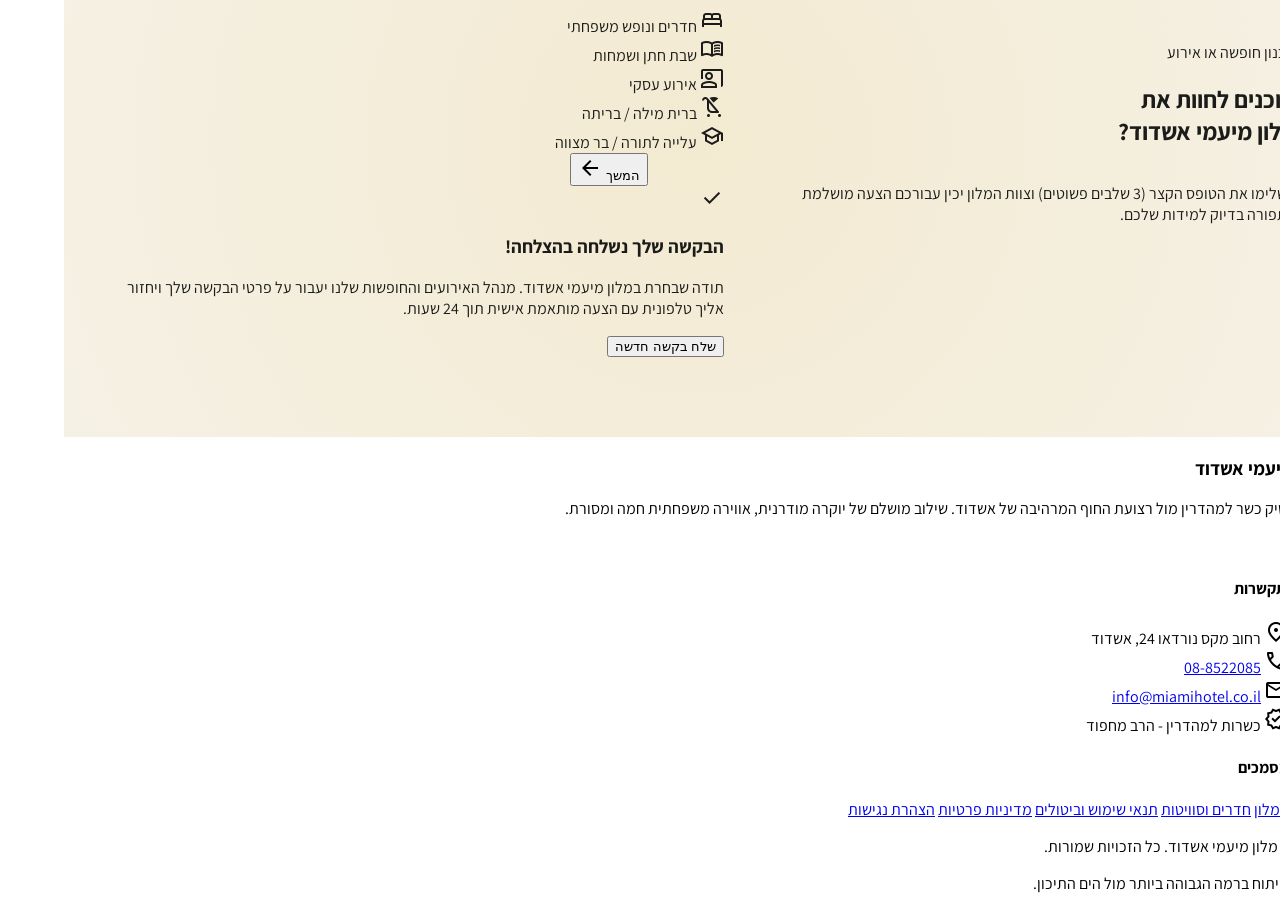
==== commit ed1f7d17: "MORE" ====
--- a/index.html
+++ b/index.html
@@ -117,9 +117,20 @@
         </div>
 
         <!-- Location Map Image -->
-        <div class="order-2 rounded-xl overflow-hidden shadow-md h-[500px] group">
+        <a href="https://www.google.com/maps/search/?api=1&query=מלון+מי+עמי+אשדוד"
+           target="_blank"
+           rel="noopener noreferrer"
+           class="order-2 rounded-xl overflow-hidden shadow-md h-[500px] relative group block cursor-pointer">
           <img src="images/about_map.jpg" alt="מפת מיקום מלון מיעמי אשדוד" class="w-full h-full object-cover transition-transform duration-700 group-hover:scale-105">
-        </div>
+          <!-- Hover Overlay -->
+          <div class="absolute inset-0 bg-primary/70 opacity-0 group-hover:opacity-100 transition-opacity duration-300 flex flex-col items-center justify-center gap-3 backdrop-blur-[2px]">
+            <div class="w-14 h-14 rounded-full bg-white/10 border border-white/20 flex items-center justify-center text-gold-accent group-hover:scale-110 transition-transform duration-300">
+              <span class="material-symbols-outlined text-3xl">open_in_new</span>
+            </div>
+            <span class="text-white font-semibold text-lg">פתיחה ב-Google Maps</span>
+            <span class="text-white/70 text-sm">לחצו לניווט והוראות הגעה</span>
+          </div>
+        </a>
       </div>
     </div>
   </section>
@@ -581,11 +592,11 @@
         class="interactive-form-container max-w-2xl w-full mx-auto bg-primary border border-white/10 rounded-2xl p-8 relative overflow-hidden shadow-2xl">
         <!-- Header of Form -->
         <div class="flex justify-between items-center mb-6">
-          <span class="step-indicator font-accent-serif text-gold-accent font-semibold text-lg"
+          <span class="step-indicator font-accent-serif text-mustard-accent font-semibold text-lg"
             id="form-step-indicator">שלב 1 מתוך 3</span>
           <!-- Progress Bar -->
           <div class="w-1/3 bg-white/10 h-1.5 rounded-full overflow-hidden">
-            <div class="bg-gold-accent h-full w-1/3 transition-all duration-500" id="form-progress-bar"></div>
+            <div class="bg-mustard-accent h-full w-1/3 transition-all duration-500" id="form-progress-bar"></div>
           </div>
         </div>
 
@@ -598,13 +609,13 @@
                 class="interest-card relative flex items-center justify-between p-4 bg-white/5 border border-white/10 rounded-xl cursor-pointer hover:bg-white/10 transition-all duration-300">
                 <input type="radio" name="interest" value="vacation" class="sr-only" required>
                 <div class="flex items-center gap-3">
-                  <span class="material-symbols-outlined text-gold-accent text-2xl">bed</span>
+                  <span class="material-symbols-outlined text-mustard-accent text-2xl">bed</span>
                   <span class="text-white font-semibold">חדרים ונופש משפחתי</span>
                 </div>
                 <div
                   class="card-radio-circle w-5 h-5 rounded-full border-2 border-white/30 flex items-center justify-center">
                   <div
-                    class="inner-circle w-2.5 h-2.5 rounded-full bg-gold-accent scale-0 transition-transform duration-300">
+                    class="inner-circle w-2.5 h-2.5 rounded-full bg-mustard-accent scale-0 transition-transform duration-300">
                   </div>
                 </div>
               </label>
@@ -613,13 +624,13 @@
                 class="interest-card relative flex items-center justify-between p-4 bg-white/5 border border-white/10 rounded-xl cursor-pointer hover:bg-white/10 transition-all duration-300">
                 <input type="radio" name="interest" value="shabbat" class="sr-only">
                 <div class="flex items-center gap-3">
-                  <span class="material-symbols-outlined text-gold-accent text-2xl">menu_book</span>
+                  <span class="material-symbols-outlined text-mustard-accent text-2xl">menu_book</span>
                   <span class="text-white font-semibold">שבת חתן ושמחות</span>
                 </div>
                 <div
                   class="card-radio-circle w-5 h-5 rounded-full border-2 border-white/30 flex items-center justify-center">
                   <div
-                    class="inner-circle w-2.5 h-2.5 rounded-full bg-gold-accent scale-0 transition-transform duration-300">
+                    class="inner-circle w-2.5 h-2.5 rounded-full bg-mustard-accent scale-0 transition-transform duration-300">
                   </div>
                 </div>
               </label>
@@ -628,13 +639,13 @@
                 class="interest-card relative flex items-center justify-between p-4 bg-white/5 border border-white/10 rounded-xl cursor-pointer hover:bg-white/10 transition-all duration-300">
                 <input type="radio" name="interest" value="events" class="sr-only">
                 <div class="flex items-center gap-3">
-                  <span class="material-symbols-outlined text-gold-accent text-2xl">co_present</span>
+                  <span class="material-symbols-outlined text-mustard-accent text-2xl">co_present</span>
                   <span class="text-white font-semibold">אירוע עסקי</span>
                 </div>
                 <div
                   class="card-radio-circle w-5 h-5 rounded-full border-2 border-white/30 flex items-center justify-center">
                   <div
-                    class="inner-circle w-2.5 h-2.5 rounded-full bg-gold-accent scale-0 transition-transform duration-300">
+                    class="inner-circle w-2.5 h-2.5 rounded-full bg-mustard-accent scale-0 transition-transform duration-300">
                   </div>
                 </div>
               </label>
@@ -643,13 +654,13 @@
                 class="interest-card relative flex items-center justify-between p-4 bg-white/5 border border-white/10 rounded-xl cursor-pointer hover:bg-white/10 transition-all duration-300">
                 <input type="radio" name="interest" value="brit" class="sr-only">
                 <div class="flex items-center gap-3">
-                  <span class="material-symbols-outlined text-gold-accent text-2xl">child_friendly</span>
+                  <span class="material-symbols-outlined text-mustard-accent text-2xl">child_friendly</span>
                   <span class="text-white font-semibold">ברית מילה / בריתה</span>
                 </div>
                 <div
                   class="card-radio-circle w-5 h-5 rounded-full border-2 border-white/30 flex items-center justify-center">
                   <div
-                    class="inner-circle w-2.5 h-2.5 rounded-full bg-gold-accent scale-0 transition-transform duration-300">
+                    class="inner-circle w-2.5 h-2.5 rounded-full bg-mustard-accent scale-0 transition-transform duration-300">
                   </div>
                 </div>
               </label>
@@ -658,13 +669,13 @@
                 class="interest-card relative flex items-center justify-between p-4 bg-white/5 border border-white/10 rounded-xl cursor-pointer hover:bg-white/10 transition-all duration-300 sm:col-span-2">
                 <input type="radio" name="interest" value="bar_mitzvah" class="sr-only">
                 <div class="flex items-center gap-3">
-                  <span class="material-symbols-outlined text-gold-accent text-2xl">school</span>
+                  <span class="material-symbols-outlined text-mustard-accent text-2xl">school</span>
                   <span class="text-white font-semibold">עלייה לתורה / בר מצווה</span>
                 </div>
                 <div
                   class="card-radio-circle w-5 h-5 rounded-full border-2 border-white/30 flex items-center justify-center">
                   <div
-                    class="inner-circle w-2.5 h-2.5 rounded-full bg-gold-accent scale-0 transition-transform duration-300">
+                    class="inner-circle w-2.5 h-2.5 rounded-full bg-mustard-accent scale-0 transition-transform duration-300">
                   </div>
                 </div>
               </label>
@@ -681,20 +692,20 @@
                   <label class="text-sm font-semibold text-white/95" for="form-date-start" id="date-start-label">תאריך
                     הגעה</label>
                   <input type="text" id="form-date-start" name="date_start" placeholder="dd/mm/yyyy" lang="en"
-                    class="w-full bg-white/10 border border-white/20 rounded-xl p-3 text-white focus:outline-none focus:border-gold-accent transition-colors"
+                    class="w-full bg-white/10 border border-white/20 rounded-xl p-3 text-white focus:outline-none focus:border-mustard-accent transition-colors"
                     required>
                 </div>
                 <div class="flex flex-col gap-2" id="date-end-wrapper">
                   <label class="text-sm font-semibold text-white/95" for="form-date-end">תאריך עזיבה</label>
                   <input type="text" id="form-date-end" name="date_end" placeholder="dd/mm/yyyy" lang="en"
-                    class="w-full bg-white/10 border border-white/20 rounded-xl p-3 text-white focus:outline-none focus:border-gold-accent transition-colors">
+                    class="w-full bg-white/10 border border-white/20 rounded-xl p-3 text-white focus:outline-none focus:border-mustard-accent transition-colors">
                 </div>
               </div>
 
               <!-- No Date Yet Checkbox -->
               <div class="flex items-center gap-2 mt-[-0.5rem] mb-2 select-none">
                 <input type="checkbox" id="form-no-date" name="no_date_yet"
-                  class="rounded border-white/20 bg-white/10 text-gold-accent focus:ring-gold-accent focus:ring-offset-primary cursor-pointer">
+                  class="rounded border-white/20 bg-white/10 text-mustard-accent focus:ring-mustard-accent focus:ring-offset-primary cursor-pointer">
                 <label for="form-no-date" class="text-sm text-white/80 cursor-pointer">טרם קבעתי תאריך</label>
               </div>
 
@@ -719,16 +730,16 @@
                 <label class="text-sm font-semibold text-white/95" for="form-event-details">פרטים נוספים על האירוע (לא חובה)</label>
                 <div class="relative">
                   <textarea id="form-event-details" name="event_details" maxlength="200" rows="3" placeholder="ספרו לנו עוד על האירוע שלכם (סוג האירוע, דרישות מיוחדות, העדפות מזון וכד')..."
-                    class="w-full bg-white/10 border border-white/20 rounded-xl p-3 pb-8 text-white focus:outline-none focus:border-gold-accent transition-colors placeholder:text-white/40 resize-none"></textarea>
+                    class="w-full bg-white/10 border border-white/20 rounded-xl p-3 pb-8 text-white focus:outline-none focus:border-mustard-accent transition-colors placeholder:text-white/40 resize-none"></textarea>
                   <span id="char-counter" class="absolute bottom-2 left-3 text-xs text-white/40 select-none">0/200</span>
                 </div>
               </div>
 
               <!-- Shabbat Special Note -->
               <div id="shabbat-guests-note"
-                class="hidden bg-white/5 border border-gold-accent/20 rounded-xl p-4 text-sm text-gold-accent/90 leading-relaxed">
+                class="hidden bg-white/5 border border-mustard-accent/20 rounded-xl p-4 text-sm text-mustard-accent/90 leading-relaxed">
                 <div class="flex items-start gap-2">
-                  <span class="material-symbols-outlined text-gold-accent text-lg flex-shrink-0">info</span>
+                  <span class="material-symbols-outlined text-mustard-accent text-lg flex-shrink-0">info</span>
                   <p>שבת חתן מתקיימת עבור <strong>מינימום של 40 אורחים</strong>. באירוע כזה משפחתכם מקבלת בית כנסת פרטי
                     וחדר אוכל פרטי המוקצים בלעדית עבורכם.</p>
                 </div>
@@ -743,19 +754,19 @@
               <div class="flex flex-col gap-2">
                 <label class="text-sm font-semibold text-white/95" for="form-contact-name">שם מלא</label>
                 <input type="text" id="form-contact-name" name="contact_name" placeholder="הכנס את שמך המלא"
-                  class="w-full bg-white/10 border border-white/20 rounded-xl p-3 text-white focus:outline-none focus:border-gold-accent transition-colors placeholder:text-white/40"
+                  class="w-full bg-white/10 border border-white/20 rounded-xl p-3 text-white focus:outline-none focus:border-mustard-accent transition-colors placeholder:text-white/40"
                   required>
               </div>
               <div class="flex flex-col gap-2">
                 <label class="text-sm font-semibold text-white/95" for="form-contact-phone">מספר טלפון</label>
                 <input type="tel" id="form-contact-phone" name="contact_phone" placeholder="לדוגמה: 050-1234567"
-                  class="w-full bg-white/10 border border-white/20 rounded-xl p-3 text-white focus:outline-none focus:border-gold-accent transition-colors placeholder:text-white/40"
+                  class="w-full bg-white/10 border border-white/20 rounded-xl p-3 text-white focus:outline-none focus:border-mustard-accent transition-colors placeholder:text-white/40"
                   required>
               </div>
               <div class="flex flex-col gap-2">
                 <label class="text-sm font-semibold text-white/95" for="form-contact-email">כתובת אימייל</label>
                 <input type="email" id="form-contact-email" name="contact_email" placeholder="name@domain.com"
-                  class="w-full bg-white/10 border border-white/20 rounded-xl p-3 text-white focus:outline-none focus:border-gold-accent transition-colors placeholder:text-white/40"
+                  class="w-full bg-white/10 border border-white/20 rounded-xl p-3 text-white focus:outline-none focus:border-mustard-accent transition-colors placeholder:text-white/40"
                   required>
               </div>
             </div>
@@ -770,7 +781,7 @@
               <span>חזרה</span>
             </button>
             <button type="button"
-              class="form-nav-btn next-btn bg-gold-accent hover:bg-gold-accent/90 text-white font-bold py-3 px-8 rounded-xl transition-all cursor-pointer flex items-center gap-2"
+              class="form-nav-btn next-btn bg-mustard-accent hover:bg-mustard-accent/90 text-white font-bold py-3 px-8 rounded-xl transition-all cursor-pointer flex items-center gap-2"
               id="form-next-btn">
               <span>המשך</span>
               <span class="material-symbols-outlined text-[18px]">arrow_back</span>
@@ -782,14 +793,14 @@
         <div
           class="form-success-message absolute inset-0 bg-primary/95 flex flex-col items-center justify-center text-center p-8 opacity-0 pointer-events-none transition-all duration-500">
           <div
-            class="success-icon-wrapper w-20 h-20 bg-gold-accent/10 border border-gold-accent/40 rounded-full flex items-center justify-center mb-6">
-            <span class="material-symbols-outlined text-gold-accent text-5xl">done</span>
+            class="success-icon-wrapper w-20 h-20 bg-mustard-accent/10 border border-mustard-accent/40 rounded-full flex items-center justify-center mb-6">
+            <span class="material-symbols-outlined text-mustard-accent text-5xl">done</span>
           </div>
           <h3 class="text-2xl font-bold text-white mb-3">הבקשה שלך נשלחה בהצלחה!</h3>
           <p class="text-white/80 max-w-sm mb-6">תודה שבחרת במלון מיעמי אשדוד. מנהל האירועים והחופשות שלנו יעבור על פרטי
             הבקשה שלך ויחזור אליך טלפונית עם הצעה מותאמת אישית תוך 24 שעות.</p>
           <button type="button"
-            class="bg-gold-accent hover:bg-gold-accent/90 text-white font-bold py-2.5 px-6 rounded-lg transition-colors cursor-pointer"
+            class="bg-mustard-accent hover:bg-mustard-accent/90 text-white font-bold py-2.5 px-6 rounded-lg transition-colors cursor-pointer"
             id="form-reset-btn">שלח בקשה חדשה</button>
         </div>
       </div>
@@ -1354,6 +1365,9 @@
         maxDate: new Date().fp_incr(365),
         locale: "en",
         disableMobile: true,
+        onReady: function (selectedDates, dateStr, instance) {
+          instance.calendarContainer.classList.add('mustard-theme');
+        },
         onChange: function (selectedDates, dateStr, instance) {
           if (selectedDates.length > 0) {
             fpEnd.set("minDate", selectedDates[0]);
@@ -1377,7 +1391,10 @@
         minDate: "today",
         maxDate: new Date().fp_incr(365),
         locale: "en",
-        disableMobile: true
+        disableMobile: true,
+        onReady: function (selectedDates, dateStr, instance) {
+          instance.calendarContainer.classList.add('mustard-theme');
+        }
       });
 
       resetBtn.addEventListener('click', () => {
--- a/css/global.css
+++ b/css/global.css
@@ -2,7 +2,8 @@
 :root {
   --color-primary: #00182f;
   --color-primary-container: #0f2d4a;
-  --color-gold-accent: #b48a3d;
+  --color-gold-accent: #e6af2e;
+  --color-mustard-accent: #e6af2e;
   --color-navy: #0f2942;
   --color-surface: #fbf9f4;
   --color-on-surface: #1b1c19;
@@ -120,12 +121,12 @@
 }
 
 .nav-desktop a:hover {
-  color: var(--color-gold-accent);
+  color: var(--color-mustard-accent);
 }
 
 .nav-desktop a.is-active {
-  color: var(--color-gold-accent);
-  border-bottom-color: var(--color-gold-accent);
+  color: var(--color-mustard-accent);
+  border-bottom-color: var(--color-mustard-accent);
 }
 
 .header-cta {
@@ -136,7 +137,7 @@
   .header-cta {
     display: inline-flex;
     align-items: center;
-    background: var(--color-gold-accent);
+    background: var(--color-mustard-accent);
     color: #fff;
     padding: 0.5rem 1.5rem;
     border-radius: 0.5rem;
@@ -144,13 +145,13 @@
     font-size: 15px;
     font-weight: 600;
     text-decoration: none;
-    box-shadow: 0 4px 6px rgba(180, 138, 61, 0.25);
+    box-shadow: 0 4px 6px rgba(230, 175, 46, 0.25);
     transition: transform 0.2s, box-shadow 0.2s;
   }
 
   .header-cta:hover {
     transform: translateY(-1px);
-    box-shadow: 0 6px 12px rgba(180, 138, 61, 0.35);
+    box-shadow: 0 6px 12px rgba(230, 175, 46, 0.35);
   }
 }
 
@@ -257,7 +258,7 @@
 
 .mobile-nav-drawer__links a:hover,
 .mobile-nav-drawer__links a.is-active {
-  color: var(--color-gold-accent);
+  color: var(--color-mustard-accent);
 }
 
 .mobile-nav-drawer__links a.is-active {
@@ -269,11 +270,11 @@
   margin-top: 0.5rem;
   padding: 0.75rem 1rem;
   text-align: center;
-  background: var(--color-gold-accent);
+  background: var(--color-mustard-accent);
   color: #fff !important;
   border-radius: 0.5rem;
   font-weight: 700;
-  box-shadow: 0 4px 6px rgba(180, 138, 61, 0.3);
+  box-shadow: 0 4px 6px rgba(230, 175, 46, 0.3);
 }
 
 /* Footer */
@@ -320,10 +321,10 @@
 .whatsapp-fab {
   position: fixed;
   bottom: 1.5rem;
-  left: 1.5rem;
+  left: 1.875rem;
   z-index: 50;
-  width: 3.75rem;
-  height: 3.75rem;
+  width: 3rem;
+  height: 3rem;
   display: flex;
   align-items: center;
   justify-content: center;
@@ -340,7 +341,7 @@
 }
 
 .whatsapp-fab i {
-  font-size: 2rem;
+  font-size: 1.75rem;
 }
 
 /* Gallery filter */
@@ -468,7 +469,7 @@
   top: 1rem;
   right: 1.5rem;
   font-size: 4.5rem;
-  color: rgba(180, 138, 61, 0.1);
+  color: rgba(230, 175, 46, 0.1);
   font-family: Georgia, serif;
   line-height: 1;
   pointer-events: none;
@@ -829,7 +830,7 @@
   font-weight: 700;
   text-decoration: none;
   transition: background-color 0.2s, transform 0.2s;
-  box-shadow: 0 4px 8px rgba(180, 138, 61, 0.2);
+  box-shadow: 0 4px 8px rgba(230, 175, 46, 0.2);
 }
 .event-card__btn:hover {
   background-color: #c49a4a;
@@ -932,7 +933,7 @@
   left: -50%;
   width: 200%;
   height: 200%;
-  background: radial-gradient(circle, rgba(180, 138, 61, 0.12) 0%, transparent 60%);
+  background: radial-gradient(circle, rgba(230, 175, 46, 0.12) 0%, transparent 60%);
   pointer-events: none;
   z-index: 0;
 }
@@ -997,17 +998,17 @@
 }
 .interest-card:hover {
   background-color: rgba(255, 255, 255, 0.08);
-  border-color: rgba(180, 138, 61, 0.5);
+  border-color: rgba(230, 175, 46, 0.5);
 }
 .interest-card.active {
-  border-color: var(--color-gold-accent) !important;
-  background-color: rgba(180, 138, 61, 0.15) !important;
+  border-color: var(--color-mustard-accent) !important;
+  background-color: rgba(230, 175, 46, 0.15) !important;
 }
 .interest-card.active .inner-circle {
   transform: scale(1);
 }
 .interest-card.active .card-radio-circle {
-  border-color: var(--color-gold-accent);
+  border-color: var(--color-mustard-accent);
 }
 
 .form-nav-btn {
@@ -1079,7 +1080,7 @@
 .flatpickr-day.today.inRange,
 .flatpickr-day.prevMonthDay.today.inRange,
 .flatpickr-day.nextMonthDay.today.inRange {
-  background: rgba(180, 138, 61, 0.15) !important;
+  background: rgba(230, 175, 46, 0.15) !important;
   border-color: transparent !important;
 }
 .flatpickr-day:hover,
@@ -1137,3 +1138,36 @@
   z-index: 99999 !important;
 }
 
+/* Mustard Theme overrides for flatpickr inside forms */
+.flatpickr-calendar.mustard-theme .flatpickr-day.selected,
+.flatpickr-calendar.mustard-theme .flatpickr-day.startRange,
+.flatpickr-calendar.mustard-theme .flatpickr-day.endRange,
+.flatpickr-calendar.mustard-theme .flatpickr-day.selected.inRange,
+.flatpickr-calendar.mustard-theme .flatpickr-day.startRange.inRange,
+.flatpickr-calendar.mustard-theme .flatpickr-day.endRange.inRange,
+.flatpickr-calendar.mustard-theme .flatpickr-day.selected:focus,
+.flatpickr-calendar.mustard-theme .flatpickr-day.startRange:focus,
+.flatpickr-calendar.mustard-theme .flatpickr-day.endRange:focus,
+.flatpickr-calendar.mustard-theme .flatpickr-day.selected:hover,
+.flatpickr-calendar.mustard-theme .flatpickr-day.startRange:hover,
+.flatpickr-calendar.mustard-theme .flatpickr-day.endRange:hover,
+.flatpickr-calendar.mustard-theme .flatpickr-day.prevMonthDay.selected,
+.flatpickr-calendar.mustard-theme .flatpickr-day.nextMonthDay.selected {
+  background: var(--color-mustard-accent) !important;
+  border-color: var(--color-mustard-accent) !important;
+  color: #fff !important;
+}
+.flatpickr-calendar.mustard-theme .flatpickr-day.inRange,
+.flatpickr-calendar.mustard-theme .flatpickr-day.prevMonthDay.inRange,
+.flatpickr-calendar.mustard-theme .flatpickr-day.nextMonthDay.inRange,
+.flatpickr-calendar.mustard-theme .flatpickr-day.today.inRange,
+.flatpickr-calendar.mustard-theme .flatpickr-day.prevMonthDay.today.inRange,
+.flatpickr-calendar.mustard-theme .flatpickr-day.nextMonthDay.today.inRange {
+  background: rgba(230, 175, 46, 0.15) !important;
+  border-color: transparent !important;
+}
+.flatpickr-calendar.mustard-theme .flatpickr-months .flatpickr-prev-month:hover svg,
+.flatpickr-calendar.mustard-theme .flatpickr-months .flatpickr-next-month:hover svg {
+  fill: var(--color-mustard-accent) !important;
+}
+
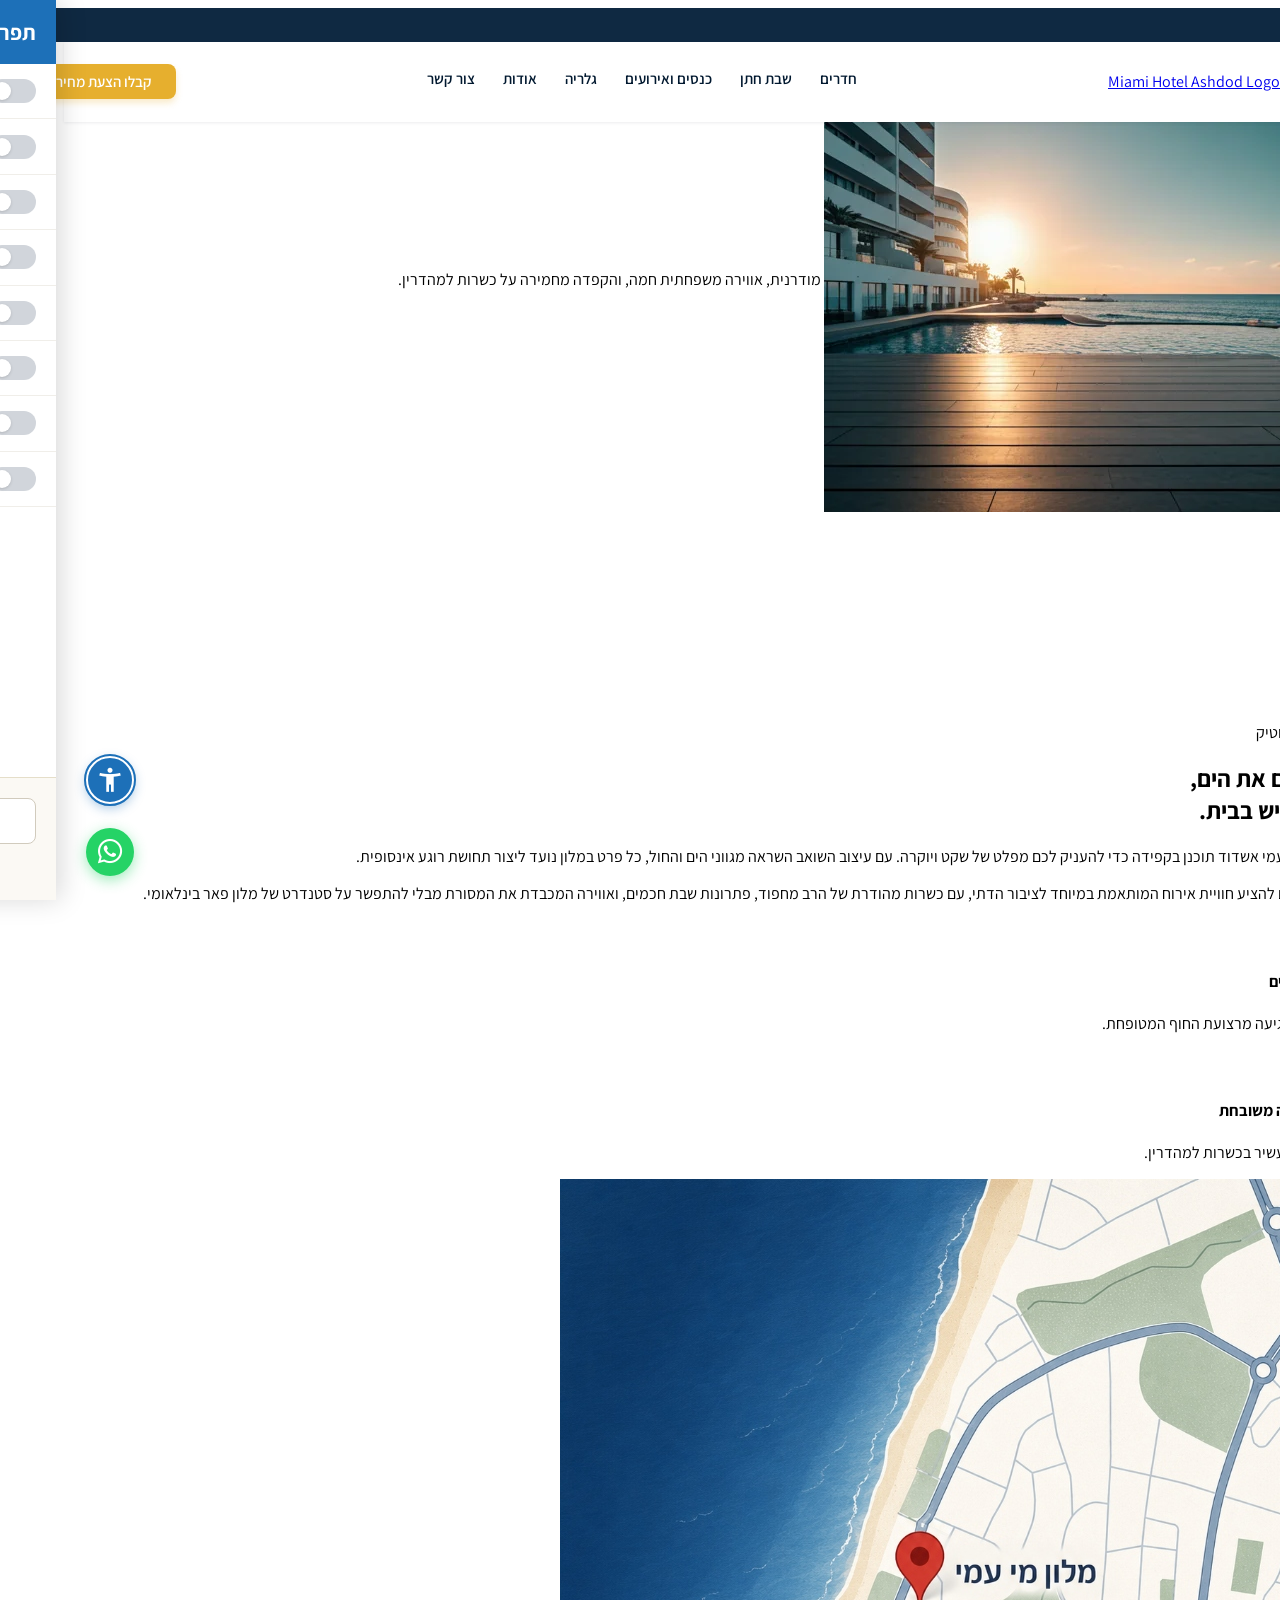
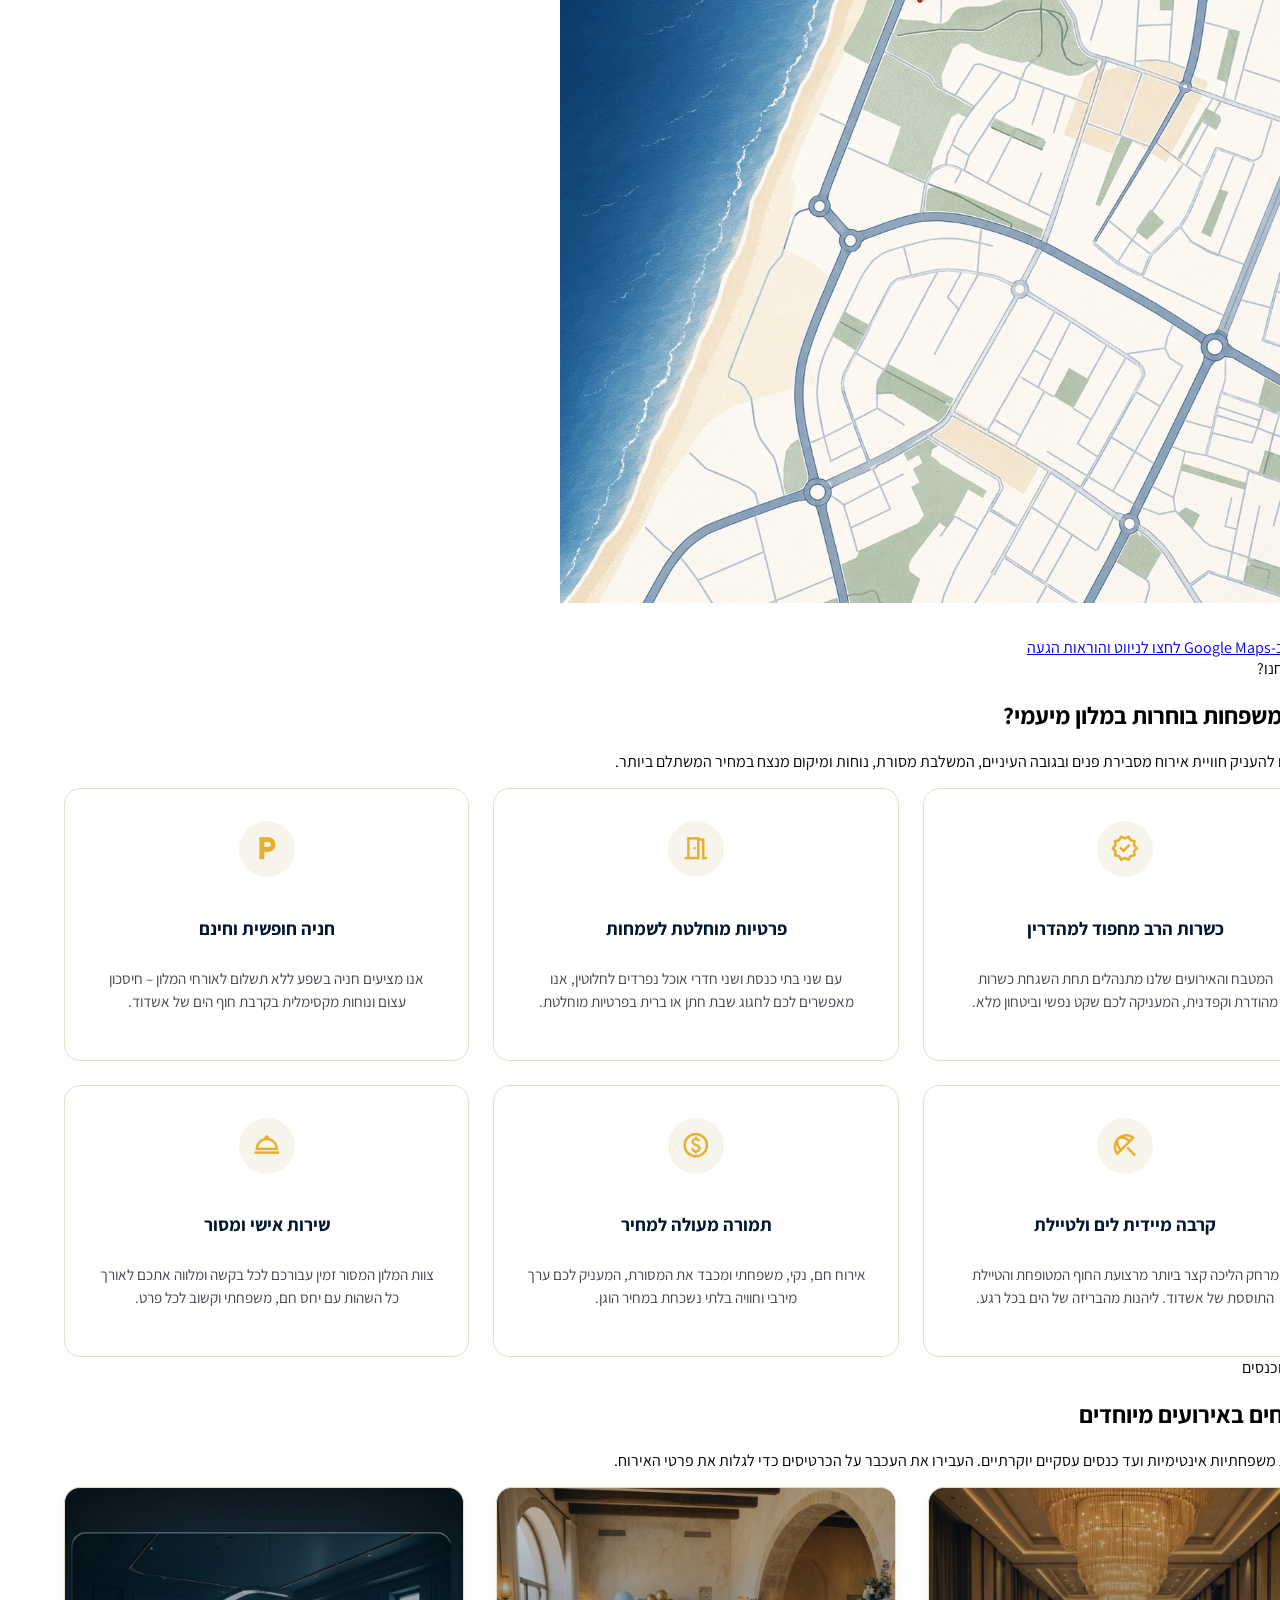
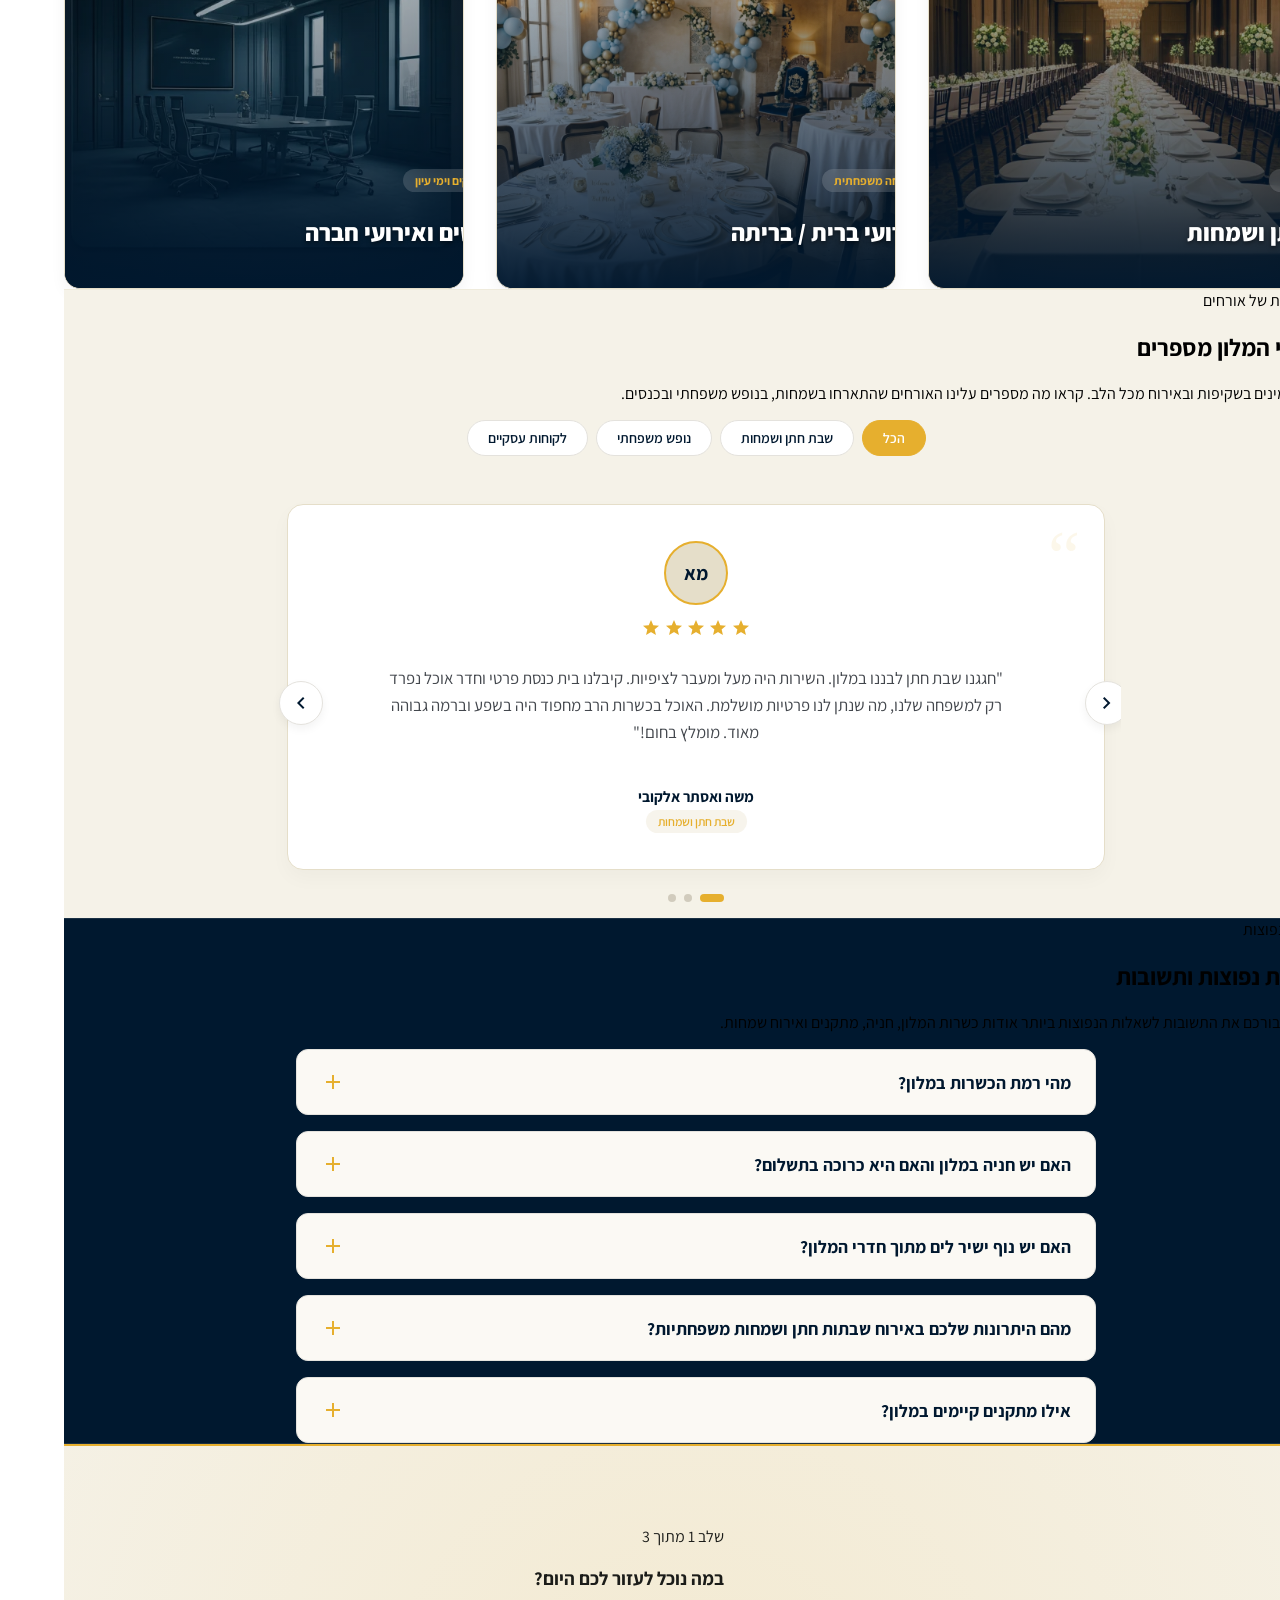
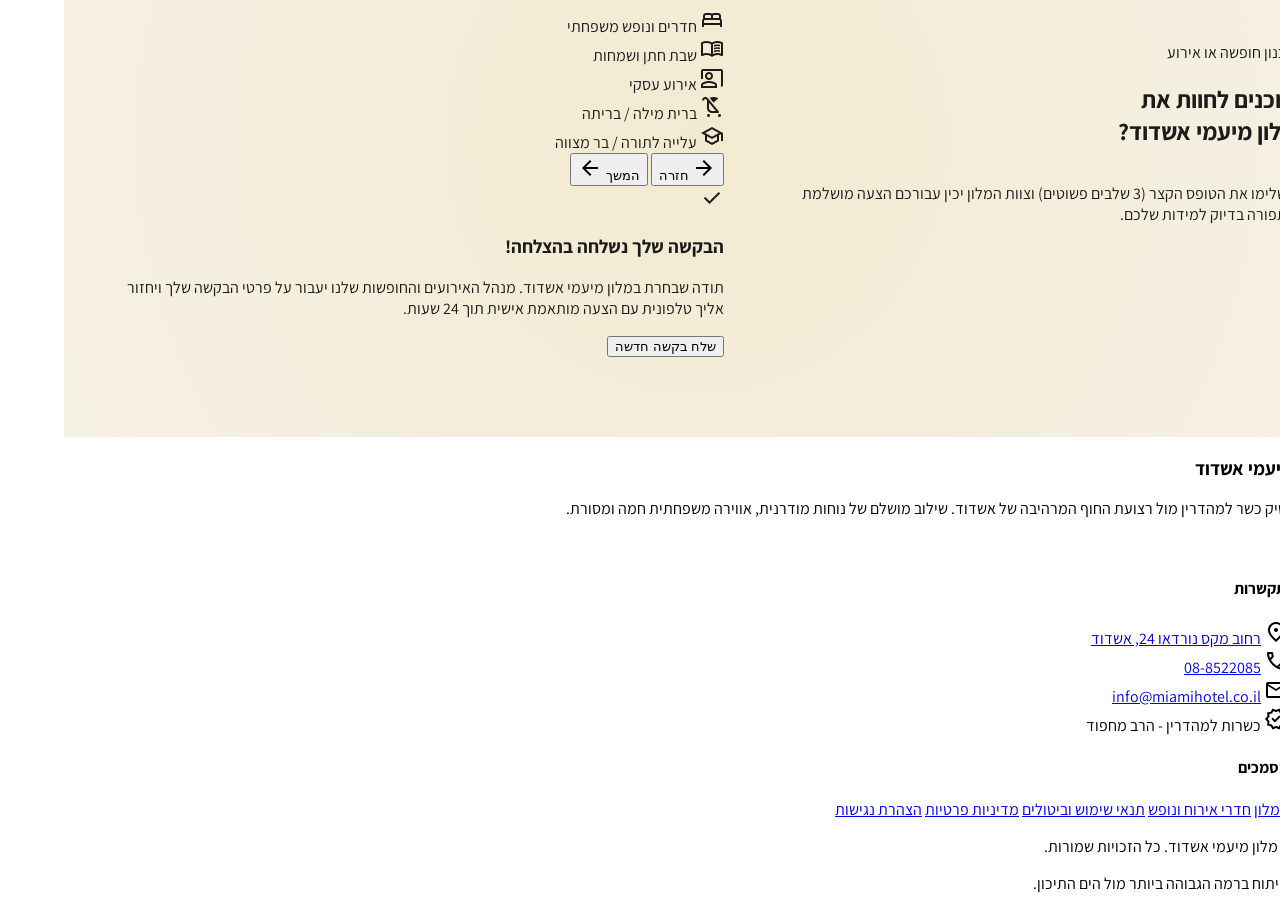
==== commit 6e01158e: "הי" ====
--- a/index.html
+++ b/index.html
@@ -692,14 +692,20 @@
                   <label class="text-sm font-semibold text-white/95" for="form-date-start" id="date-start-label">תאריך
                     הגעה</label>
                   <input type="text" id="form-date-start" name="date_start" placeholder="dd/mm/yyyy" lang="en"
-                    class="w-full bg-white/10 border border-white/20 rounded-xl p-3 text-white focus:outline-none focus:border-mustard-accent transition-colors"
+                    class="w-full bg-white/10 border border-white/20 rounded-xl py-2 px-3 text-white focus:outline-none focus:border-mustard-accent transition-colors"
                     required>
                 </div>
                 <div class="flex flex-col gap-2" id="date-end-wrapper">
                   <label class="text-sm font-semibold text-white/95" for="form-date-end">תאריך עזיבה</label>
                   <input type="text" id="form-date-end" name="date_end" placeholder="dd/mm/yyyy" lang="en"
-                    class="w-full bg-white/10 border border-white/20 rounded-xl p-3 text-white focus:outline-none focus:border-mustard-accent transition-colors">
+                    class="w-full bg-white/10 border border-white/20 rounded-xl py-2 px-3 text-white focus:outline-none focus:border-mustard-accent transition-colors">
                 </div>
+              </div>
+
+              <!-- Nights Counter Display -->
+              <div id="nights-counter-display" class="hidden text-sm font-semibold text-mustard-accent text-right mt-[-0.5rem] mb-2">
+                <span>סה"כ לילות: </span>
+                <span id="nights-count-val">0</span>
               </div>
 
               <!-- No Date Yet Checkbox -->
@@ -730,7 +736,7 @@
                 <label class="text-sm font-semibold text-white/95" for="form-event-details">פרטים נוספים על האירוע (לא חובה)</label>
                 <div class="relative">
                   <textarea id="form-event-details" name="event_details" maxlength="200" rows="3" placeholder="ספרו לנו עוד על האירוע שלכם (סוג האירוע, דרישות מיוחדות, העדפות מזון וכד')..."
-                    class="w-full bg-white/10 border border-white/20 rounded-xl p-3 pb-8 text-white focus:outline-none focus:border-mustard-accent transition-colors placeholder:text-white/40 resize-none"></textarea>
+                    class="w-full bg-white/10 border border-white/20 rounded-xl py-2 px-3 pb-8 text-white focus:outline-none focus:border-mustard-accent transition-colors placeholder:text-white/40 resize-none"></textarea>
                   <span id="char-counter" class="absolute bottom-2 left-3 text-xs text-white/40 select-none">0/200</span>
                 </div>
               </div>
@@ -754,19 +760,19 @@
               <div class="flex flex-col gap-2">
                 <label class="text-sm font-semibold text-white/95" for="form-contact-name">שם מלא</label>
                 <input type="text" id="form-contact-name" name="contact_name" placeholder="הכנס את שמך המלא"
-                  class="w-full bg-white/10 border border-white/20 rounded-xl p-3 text-white focus:outline-none focus:border-mustard-accent transition-colors placeholder:text-white/40"
+                  class="w-full bg-white/10 border border-white/20 rounded-xl py-2 px-3 text-white focus:outline-none focus:border-mustard-accent transition-colors placeholder:text-white/40"
                   required>
               </div>
               <div class="flex flex-col gap-2">
                 <label class="text-sm font-semibold text-white/95" for="form-contact-phone">מספר טלפון</label>
                 <input type="tel" id="form-contact-phone" name="contact_phone" placeholder="לדוגמה: 050-1234567"
-                  class="w-full bg-white/10 border border-white/20 rounded-xl p-3 text-white focus:outline-none focus:border-mustard-accent transition-colors placeholder:text-white/40"
+                  class="w-full bg-white/10 border border-white/20 rounded-xl py-2 px-3 text-white focus:outline-none focus:border-mustard-accent transition-colors placeholder:text-white/40"
                   required>
               </div>
               <div class="flex flex-col gap-2">
                 <label class="text-sm font-semibold text-white/95" for="form-contact-email">כתובת אימייל</label>
                 <input type="email" id="form-contact-email" name="contact_email" placeholder="name@domain.com"
-                  class="w-full bg-white/10 border border-white/20 rounded-xl p-3 text-white focus:outline-none focus:border-mustard-accent transition-colors placeholder:text-white/40"
+                  class="w-full bg-white/10 border border-white/20 rounded-xl py-2 px-3 text-white focus:outline-none focus:border-mustard-accent transition-colors placeholder:text-white/40"
                   required>
               </div>
             </div>
@@ -775,7 +781,7 @@
           <!-- Navigation buttons -->
           <div class="flex justify-between items-center mt-8 gap-4">
             <button type="button"
-              class="form-nav-btn prev-btn bg-white/10 hover:bg-white/20 text-white font-semibold py-3 px-6 rounded-xl transition-all cursor-pointer flex items-center gap-2 visibility-hidden"
+              class="form-nav-btn prev-btn bg-white/10 hover:bg-white/20 text-white font-semibold py-3 px-6 rounded-xl transition-all cursor-pointer flex items-center gap-2 hidden"
               id="form-prev-btn">
               <span class="material-symbols-outlined text-[18px]">arrow_forward</span>
               <span>חזרה</span>
@@ -1149,6 +1155,7 @@
           dateStartInput.removeAttribute('required');
           dateEndInput.removeAttribute('required');
         }
+        calculateNights();
       }
 
       // Guests plus/minus clicks
@@ -1187,9 +1194,13 @@
         progressBar.style.width = `${(currentStep / totalSteps) * 100}%`;
 
         if (currentStep === 1) {
-          prevBtn.classList.add('visibility-hidden');
+          prevBtn.classList.add('hidden');
+          prevBtn.parentElement.classList.remove('justify-between');
+          prevBtn.parentElement.classList.add('justify-center');
         } else {
-          prevBtn.classList.remove('visibility-hidden');
+          prevBtn.classList.remove('hidden');
+          prevBtn.parentElement.classList.add('justify-between');
+          prevBtn.parentElement.classList.remove('justify-center');
         }
 
         if (currentStep === totalSteps) {
@@ -1352,6 +1363,28 @@
         }
       });
 
+      function calculateNights() {
+        const startVal = fpStart && fpStart.selectedDates[0];
+        const endVal = fpEnd && fpEnd.selectedDates[0];
+        const displayEl = document.getElementById('nights-counter-display');
+        const countValEl = document.getElementById('nights-count-val');
+        
+        if (!displayEl || !countValEl) return;
+        
+        const selectedInterest = document.querySelector('input[name="interest"]:checked')?.value;
+        const noDateYet = noDateCheckbox && noDateCheckbox.checked;
+
+        if (selectedInterest === 'vacation' && startVal && endVal && !noDateYet) {
+          const diffTime = Math.abs(endVal - startVal);
+          const diffDays = Math.ceil(diffTime / (1000 * 60 * 60 * 24));
+          
+          countValEl.textContent = diffDays;
+          displayEl.classList.remove('hidden');
+        } else {
+          displayEl.classList.add('hidden');
+        }
+      }
+
       function submitLeadForm() {
         successMessage.classList.add('active');
       }
@@ -1381,6 +1414,7 @@
               fpEnd.setDate(nextDay);
             }
           }
+          calculateNights();
         }
       });
 
@@ -1394,6 +1428,9 @@
         disableMobile: true,
         onReady: function (selectedDates, dateStr, instance) {
           instance.calendarContainer.classList.add('mustard-theme');
+        },
+        onChange: function (selectedDates, dateStr, instance) {
+          calculateNights();
         }
       });
 
@@ -1419,6 +1456,7 @@
         updateFormUI();
         successMessage.classList.remove('active');
         updateFormContext('vacation');
+        calculateNights();
       });
     });
   </script>
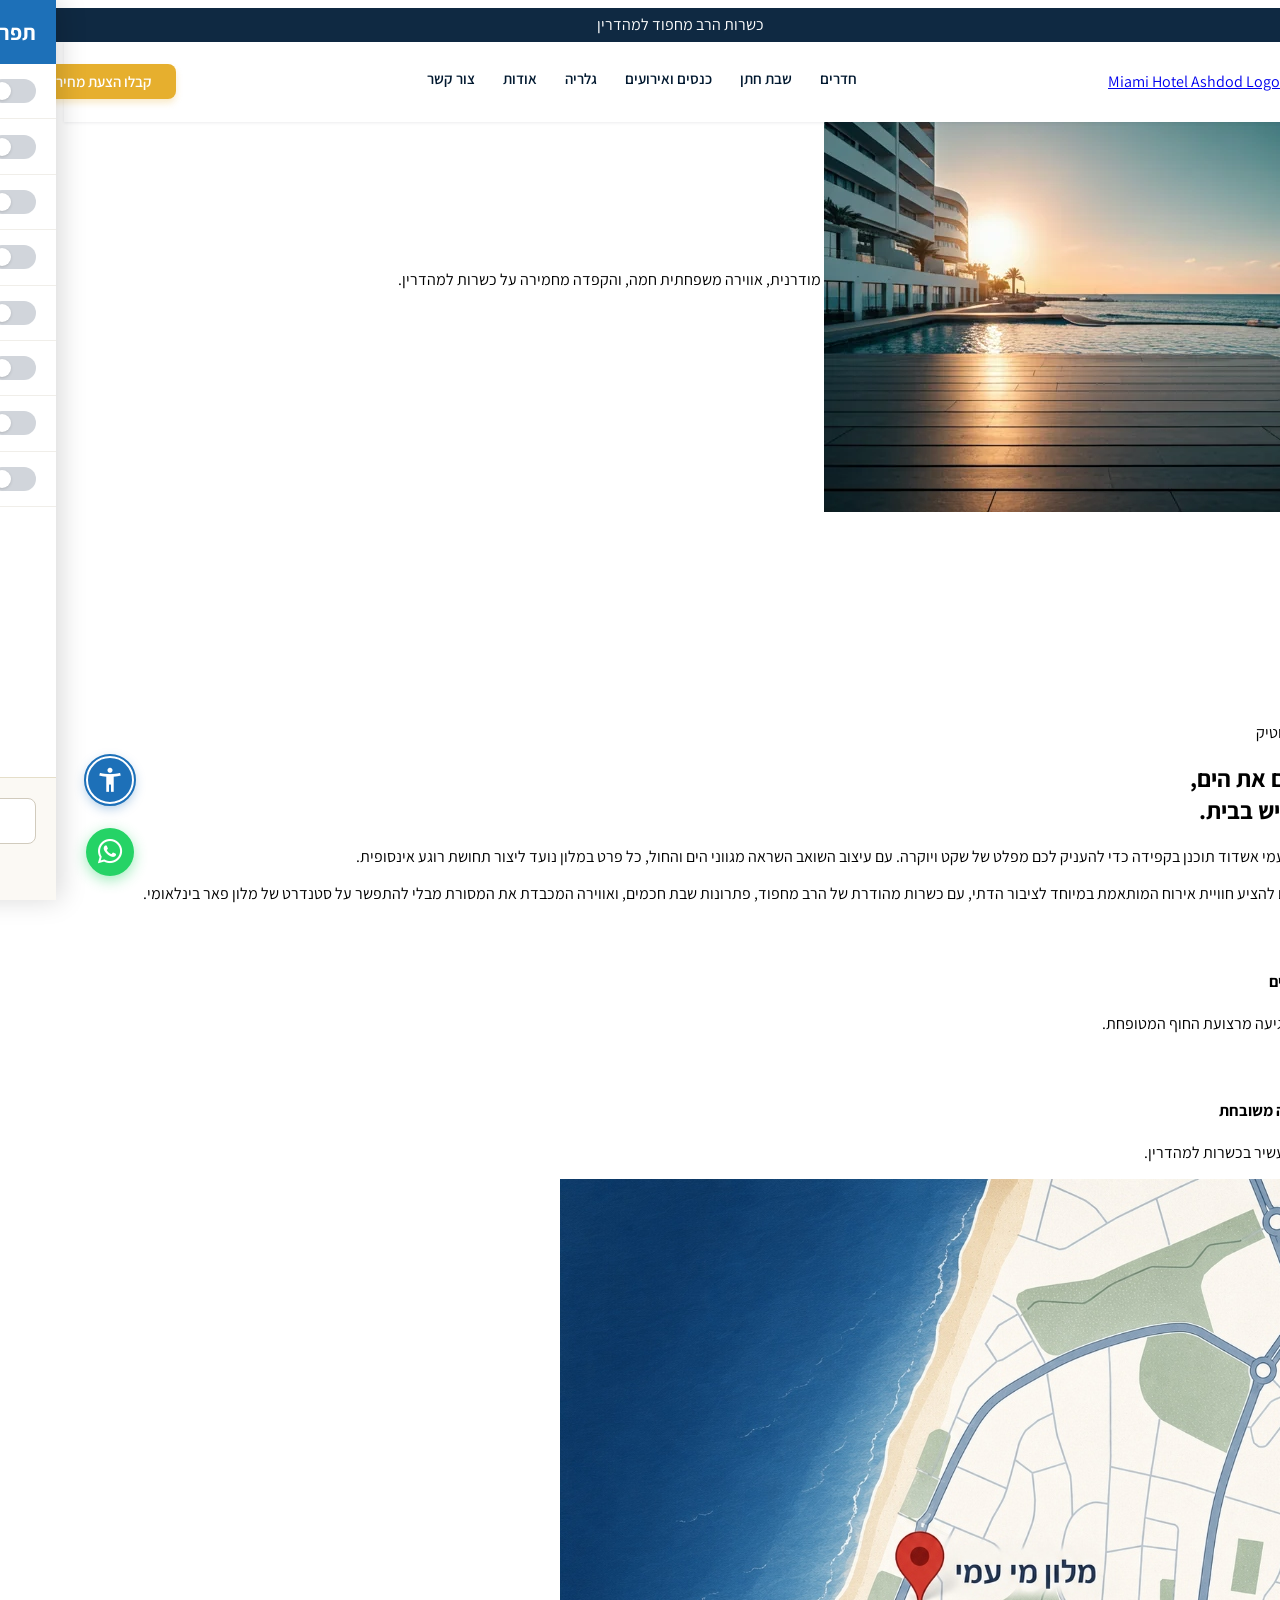
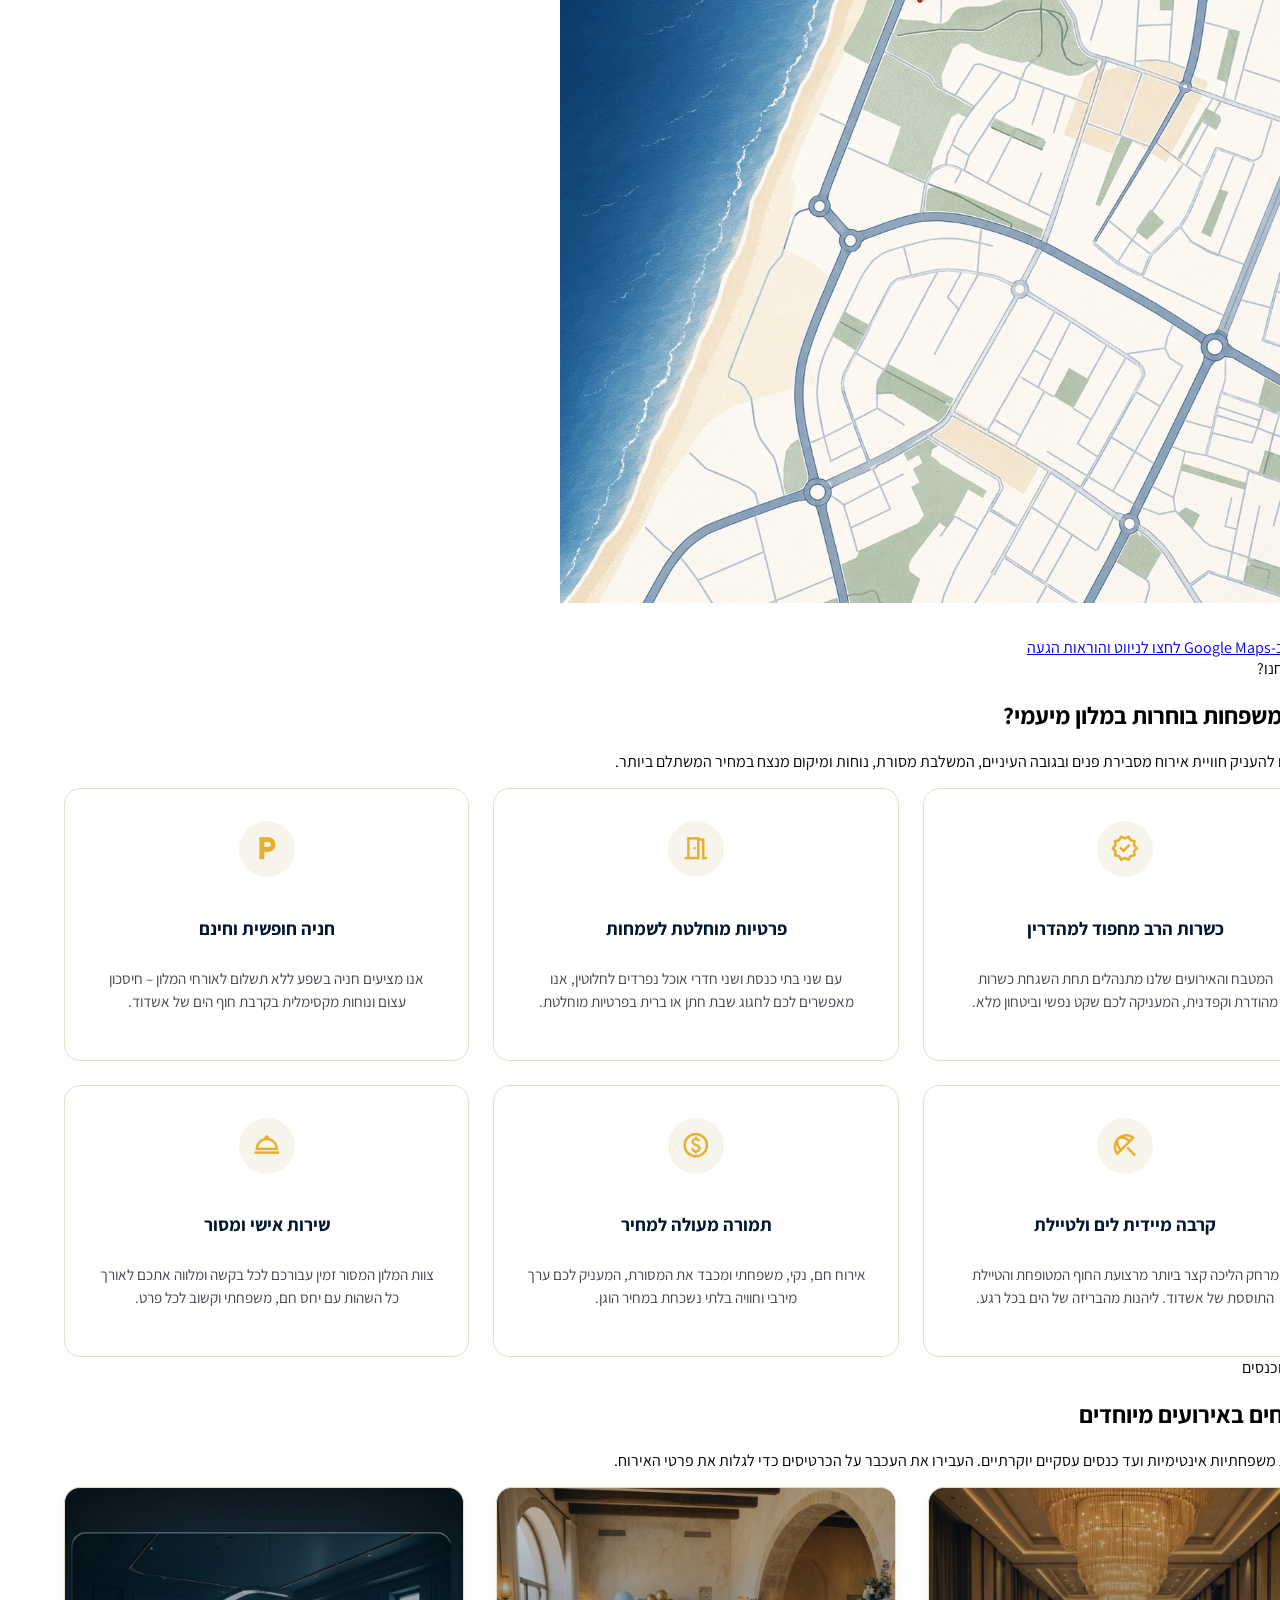
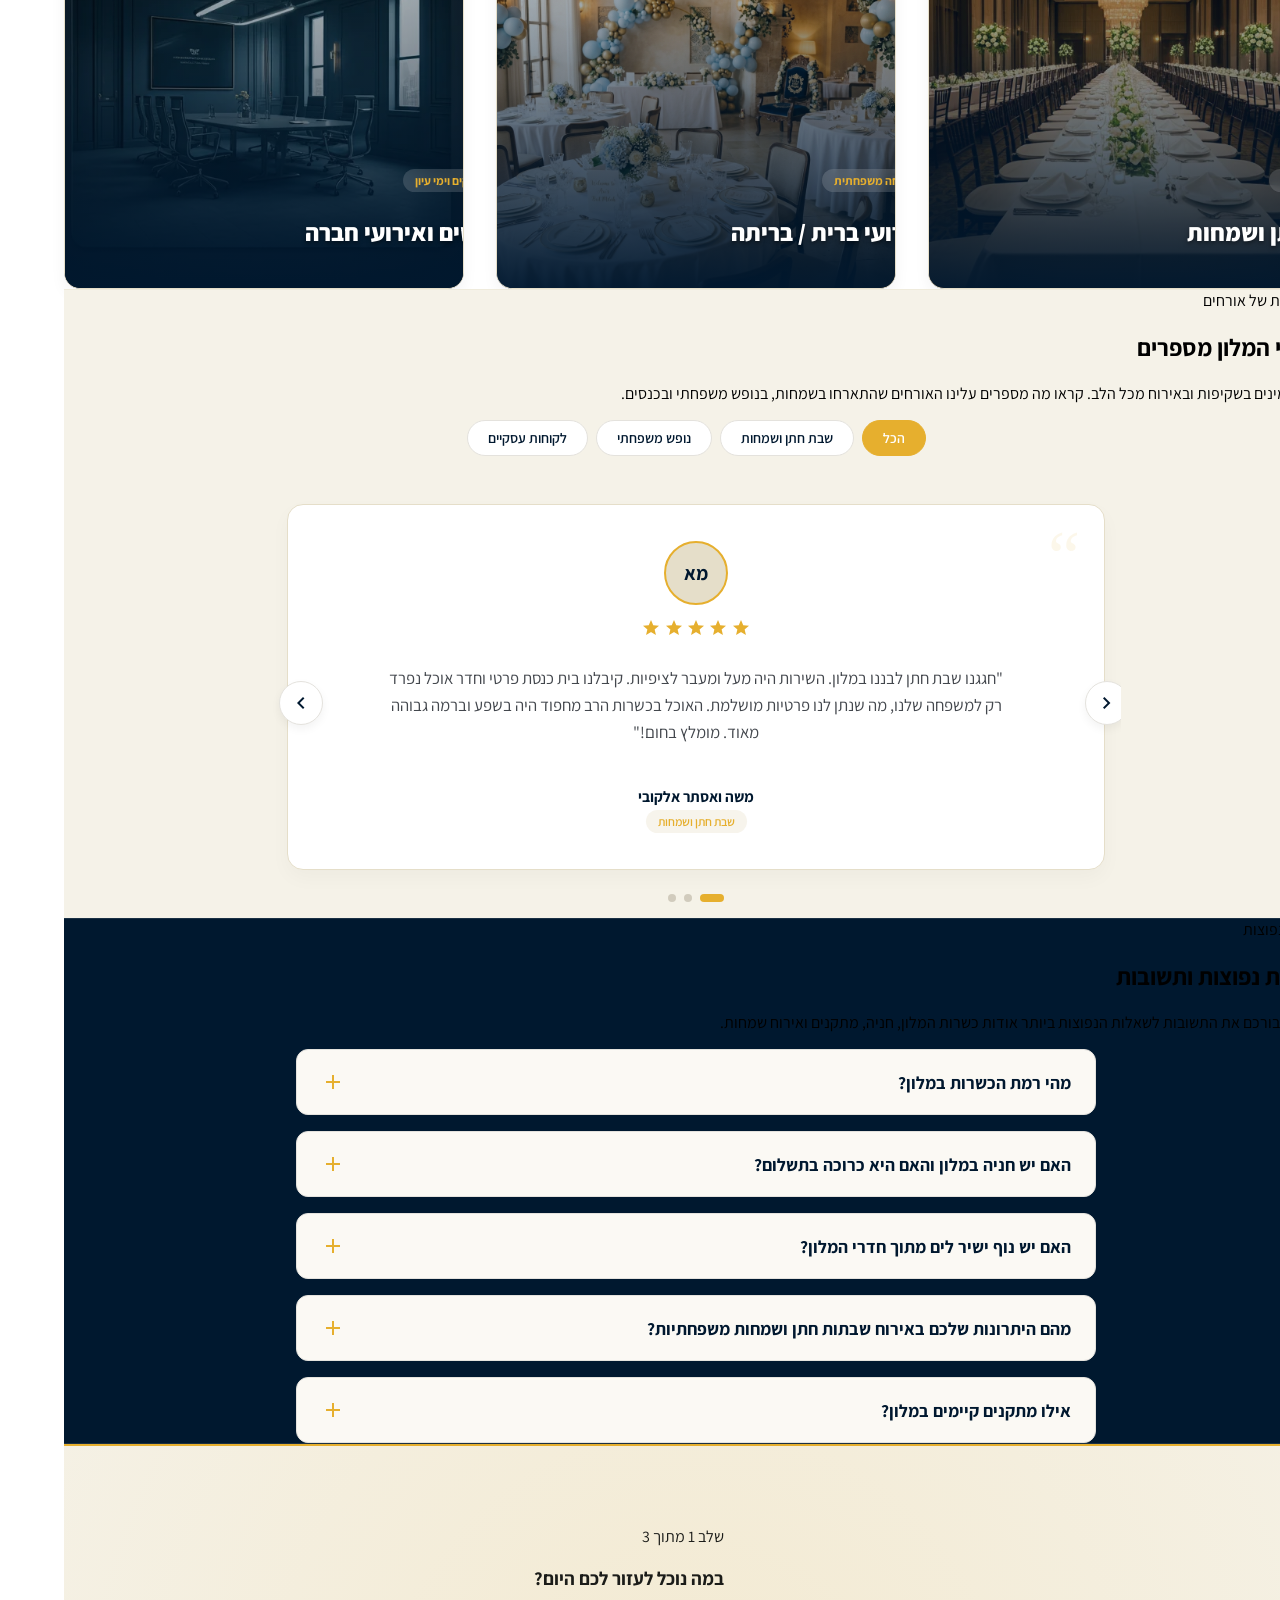
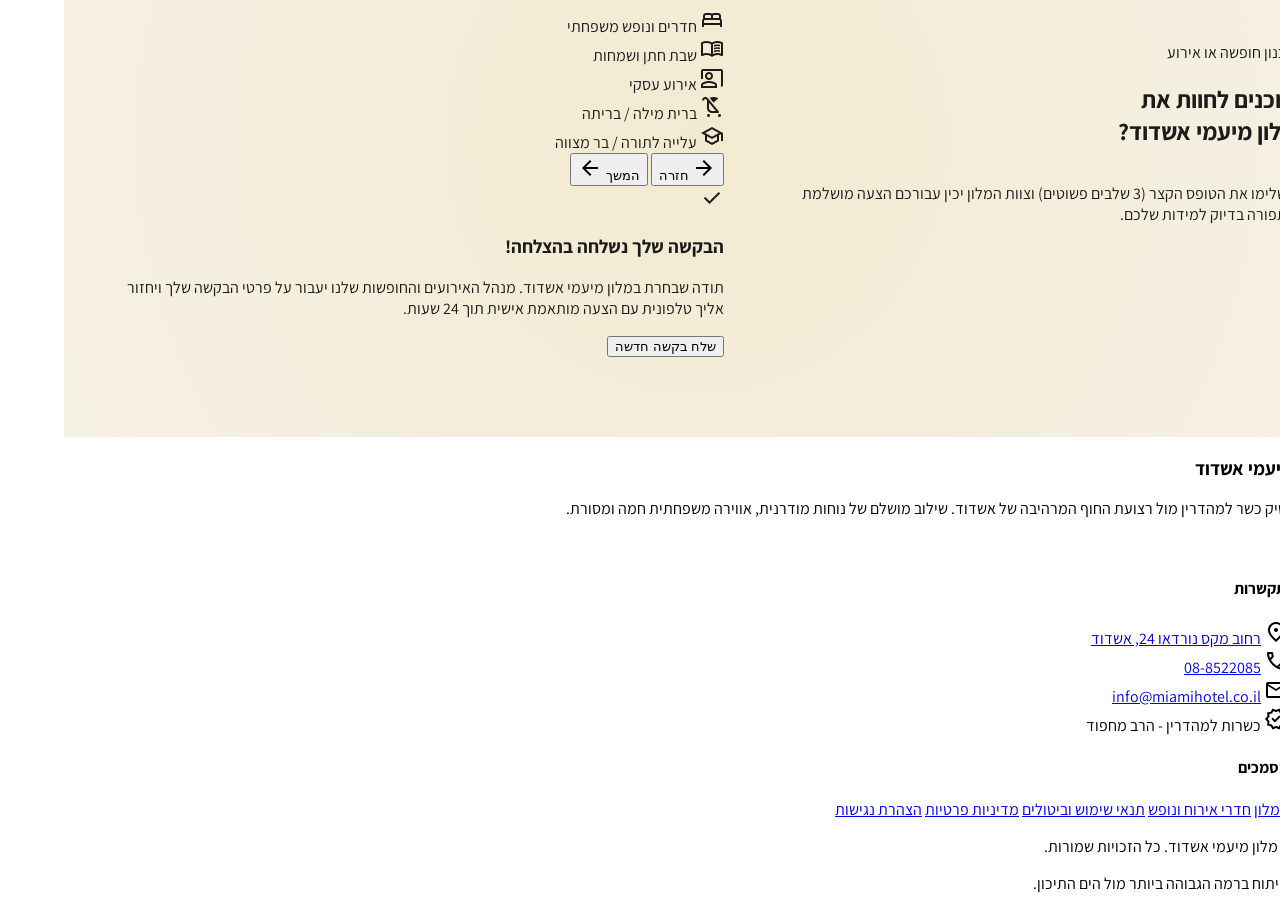
==== commit d5d6340d: "דגכ" ====
--- a/index.html
+++ b/index.html
@@ -117,14 +117,16 @@
         </div>
 
         <!-- Location Map Image -->
-        <a href="https://www.google.com/maps/search/?api=1&query=מלון+מי+עמי+אשדוד"
-           target="_blank"
-           rel="noopener noreferrer"
-           class="order-2 rounded-xl overflow-hidden shadow-md h-[500px] relative group block cursor-pointer">
-          <img src="images/about_map.jpg" alt="מפת מיקום מלון מיעמי אשדוד" class="w-full h-full object-cover transition-transform duration-700 group-hover:scale-105">
+        <a href="https://www.google.com/maps/search/?api=1&query=מלון+מי+עמי+אשדוד" target="_blank"
+          rel="noopener noreferrer"
+          class="order-2 rounded-xl overflow-hidden shadow-md h-[500px] relative group block cursor-pointer">
+          <img src="images/about_map.jpg" alt="מפת מיקום מלון מיעמי אשדוד"
+            class="w-full h-full object-cover transition-transform duration-700 group-hover:scale-105">
           <!-- Hover Overlay -->
-          <div class="absolute inset-0 bg-primary/70 opacity-0 group-hover:opacity-100 transition-opacity duration-300 flex flex-col items-center justify-center gap-3 backdrop-blur-[2px]">
-            <div class="w-14 h-14 rounded-full bg-white/10 border border-white/20 flex items-center justify-center text-gold-accent group-hover:scale-110 transition-transform duration-300">
+          <div
+            class="absolute inset-0 bg-primary/70 opacity-0 group-hover:opacity-100 transition-opacity duration-300 flex flex-col items-center justify-center gap-3 backdrop-blur-[2px]">
+            <div
+              class="w-14 h-14 rounded-full bg-white/10 border border-white/20 flex items-center justify-center text-gold-accent group-hover:scale-110 transition-transform duration-300">
               <span class="material-symbols-outlined text-3xl">open_in_new</span>
             </div>
             <span class="text-white font-semibold text-lg">פתיחה ב-Google Maps</span>
@@ -207,7 +209,8 @@
             <span class="material-symbols-outlined">room_service</span>
           </div>
           <h3 class="why-us-card__title">שירות אישי ומסור</h3>
-          <p class="why-us-card__text">צוות המלון המסור זמין עבורכם לכל בקשה ומלווה אתכם לאורך כל השהות עם יחס חם, משפחתי וקשוב לכל פרט.</p>
+          <p class="why-us-card__text">צוות המלון המסור זמין עבורכם לכל בקשה ומלווה אתכם לאורך כל השהות עם יחס חם,
+            משפחתי וקשוב לכל פרט.</p>
         </div>
       </div>
       <!-- Dots indicator for mobile slider -->
@@ -300,7 +303,7 @@
                 <span>עיצוב אולם חגיגי ומותאם אישית</span>
               </div>
             </div>
-            <a class="event-card__btn" href="contact.html?type=shabbat">
+            <a class="event-card__btn" href="contact.html?type=brit">
               <span>לפרטים והזמנה</span>
               <span class="material-symbols-outlined text-[18px]">arrow_back</span>
             </a>
@@ -703,7 +706,8 @@
               </div>
 
               <!-- Nights Counter Display -->
-              <div id="nights-counter-display" class="hidden text-sm font-semibold text-mustard-accent text-right mt-[-0.5rem] mb-2">
+              <div id="nights-counter-display"
+                class="hidden text-sm font-semibold text-mustard-accent text-right mt-[-0.5rem] mb-2">
                 <span>סה"כ לילות: </span>
                 <span id="nights-count-val">0</span>
               </div>
@@ -733,11 +737,14 @@
 
               <!-- Additional Event Details -->
               <div class="flex flex-col gap-2">
-                <label class="text-sm font-semibold text-white/95" for="form-event-details">פרטים נוספים על האירוע (לא חובה)</label>
+                <label class="text-sm font-semibold text-white/95" for="form-event-details">פרטים נוספים על האירוע (לא
+                  חובה)</label>
                 <div class="relative">
-                  <textarea id="form-event-details" name="event_details" maxlength="200" rows="3" placeholder="ספרו לנו עוד על האירוע שלכם (סוג האירוע, דרישות מיוחדות, העדפות מזון וכד')..."
+                  <textarea id="form-event-details" name="event_details" maxlength="200" rows="3"
+                    placeholder="ספרו לנו עוד על האירוע שלכם (סוג האירוע, דרישות מיוחדות, העדפות מזון וכד')..."
                     class="w-full bg-white/10 border border-white/20 rounded-xl py-2 px-3 pb-8 text-white focus:outline-none focus:border-mustard-accent transition-colors placeholder:text-white/40 resize-none"></textarea>
-                  <span id="char-counter" class="absolute bottom-2 left-3 text-xs text-white/40 select-none">0/200</span>
+                  <span id="char-counter"
+                    class="absolute bottom-2 left-3 text-xs text-white/40 select-none">0/200</span>
                 </div>
               </div>
 
@@ -1074,7 +1081,7 @@
                 fpEnd.altInput.placeholder = 'dd/mm/yyyy';
               }
             }
-            
+
             // Re-apply required attributes based on selected interest type
             const selectedInterest = document.querySelector('input[name="interest"]:checked')?.value;
             dateStartInput.setAttribute('required', 'required');
@@ -1368,16 +1375,16 @@
         const endVal = fpEnd && fpEnd.selectedDates[0];
         const displayEl = document.getElementById('nights-counter-display');
         const countValEl = document.getElementById('nights-count-val');
-        
+
         if (!displayEl || !countValEl) return;
-        
+
         const selectedInterest = document.querySelector('input[name="interest"]:checked')?.value;
         const noDateYet = noDateCheckbox && noDateCheckbox.checked;
 
         if (selectedInterest === 'vacation' && startVal && endVal && !noDateYet) {
           const diffTime = Math.abs(endVal - startVal);
           const diffDays = Math.ceil(diffTime / (1000 * 60 * 60 * 24));
-          
+
           countValEl.textContent = diffDays;
           displayEl.classList.remove('hidden');
         } else {
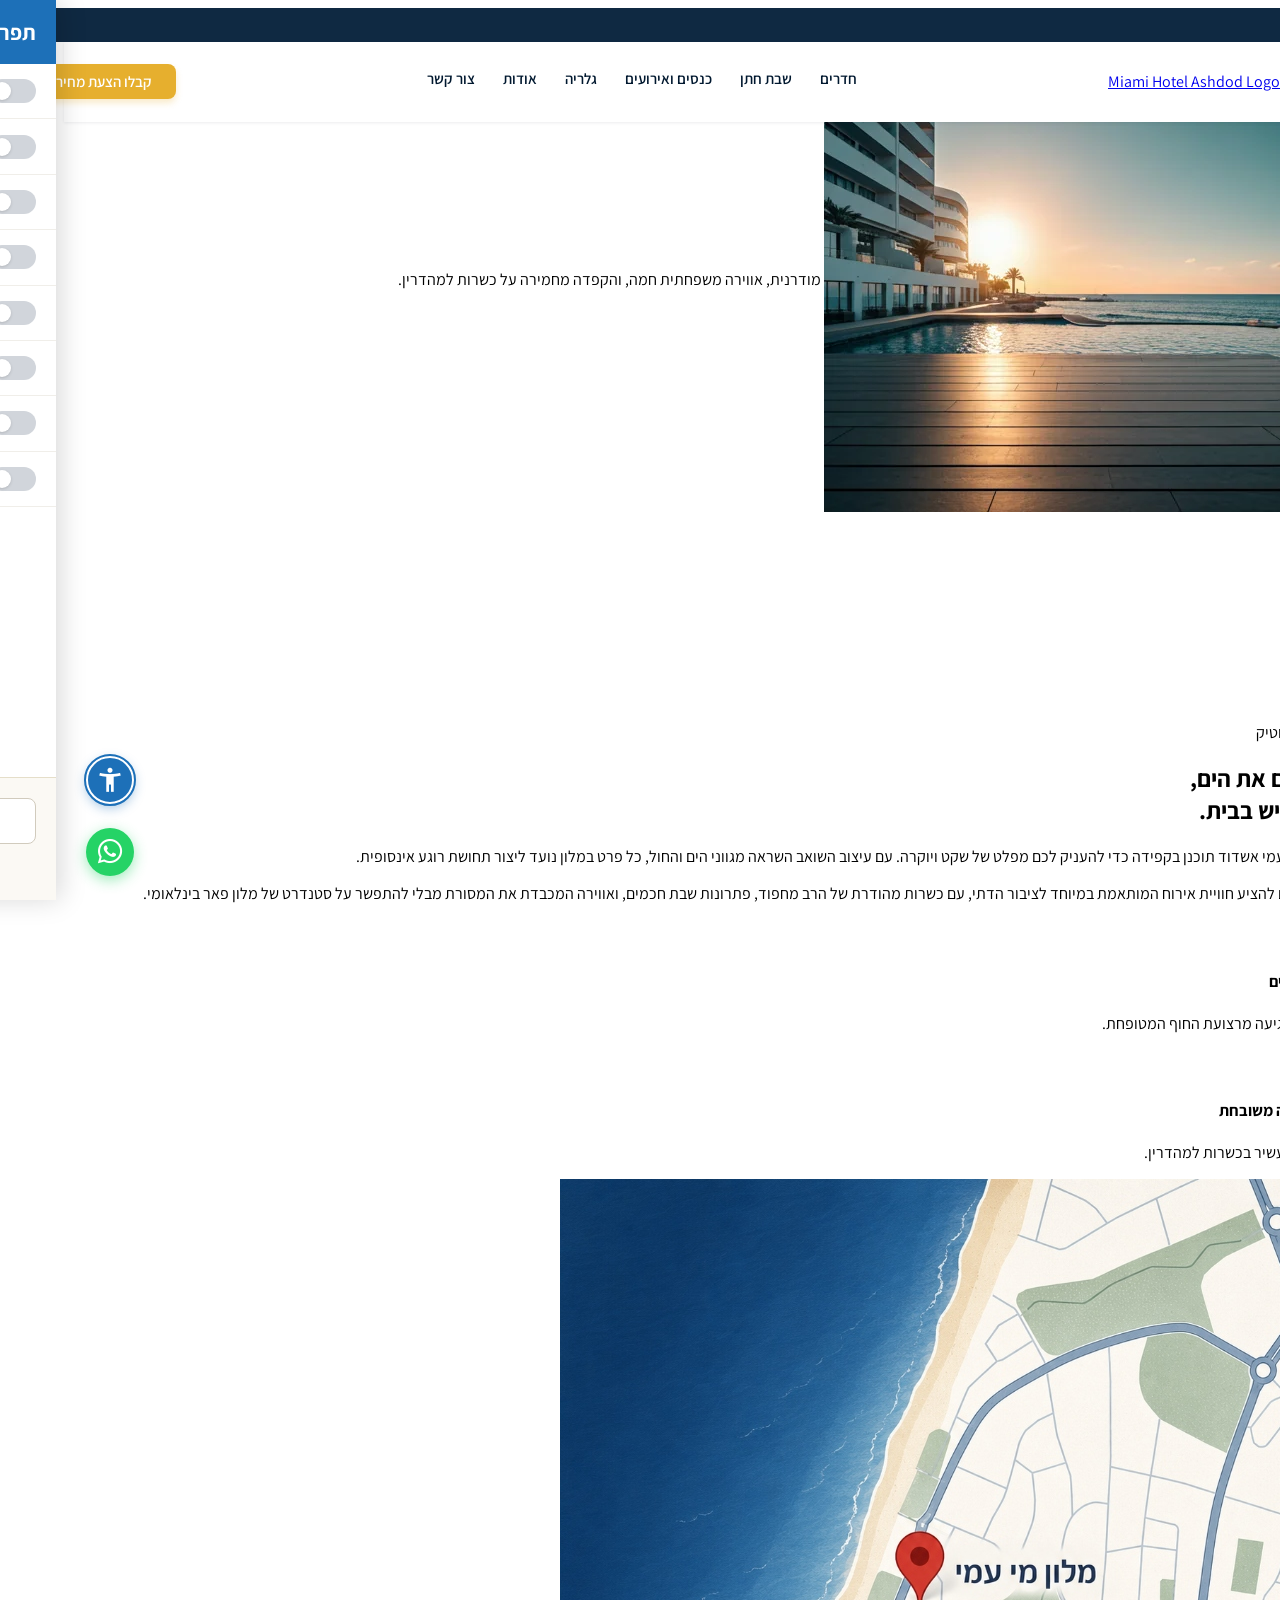
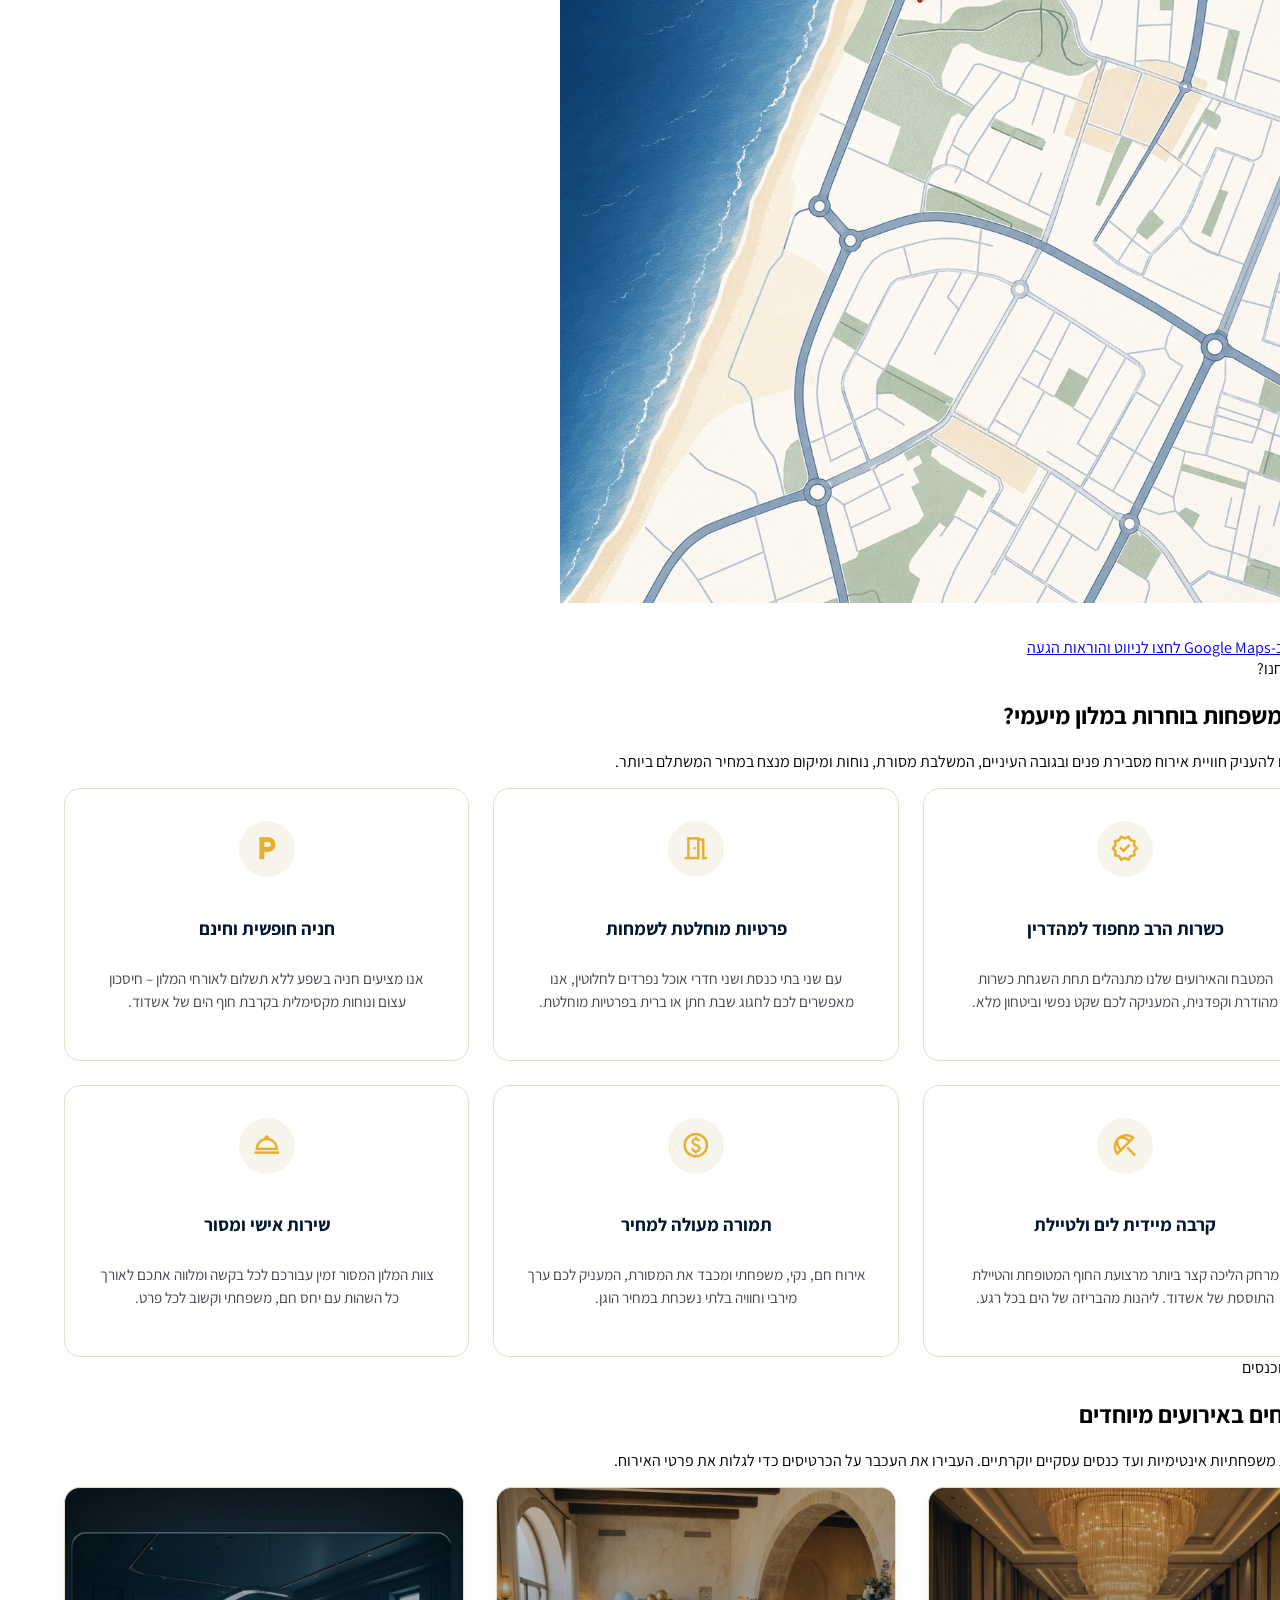
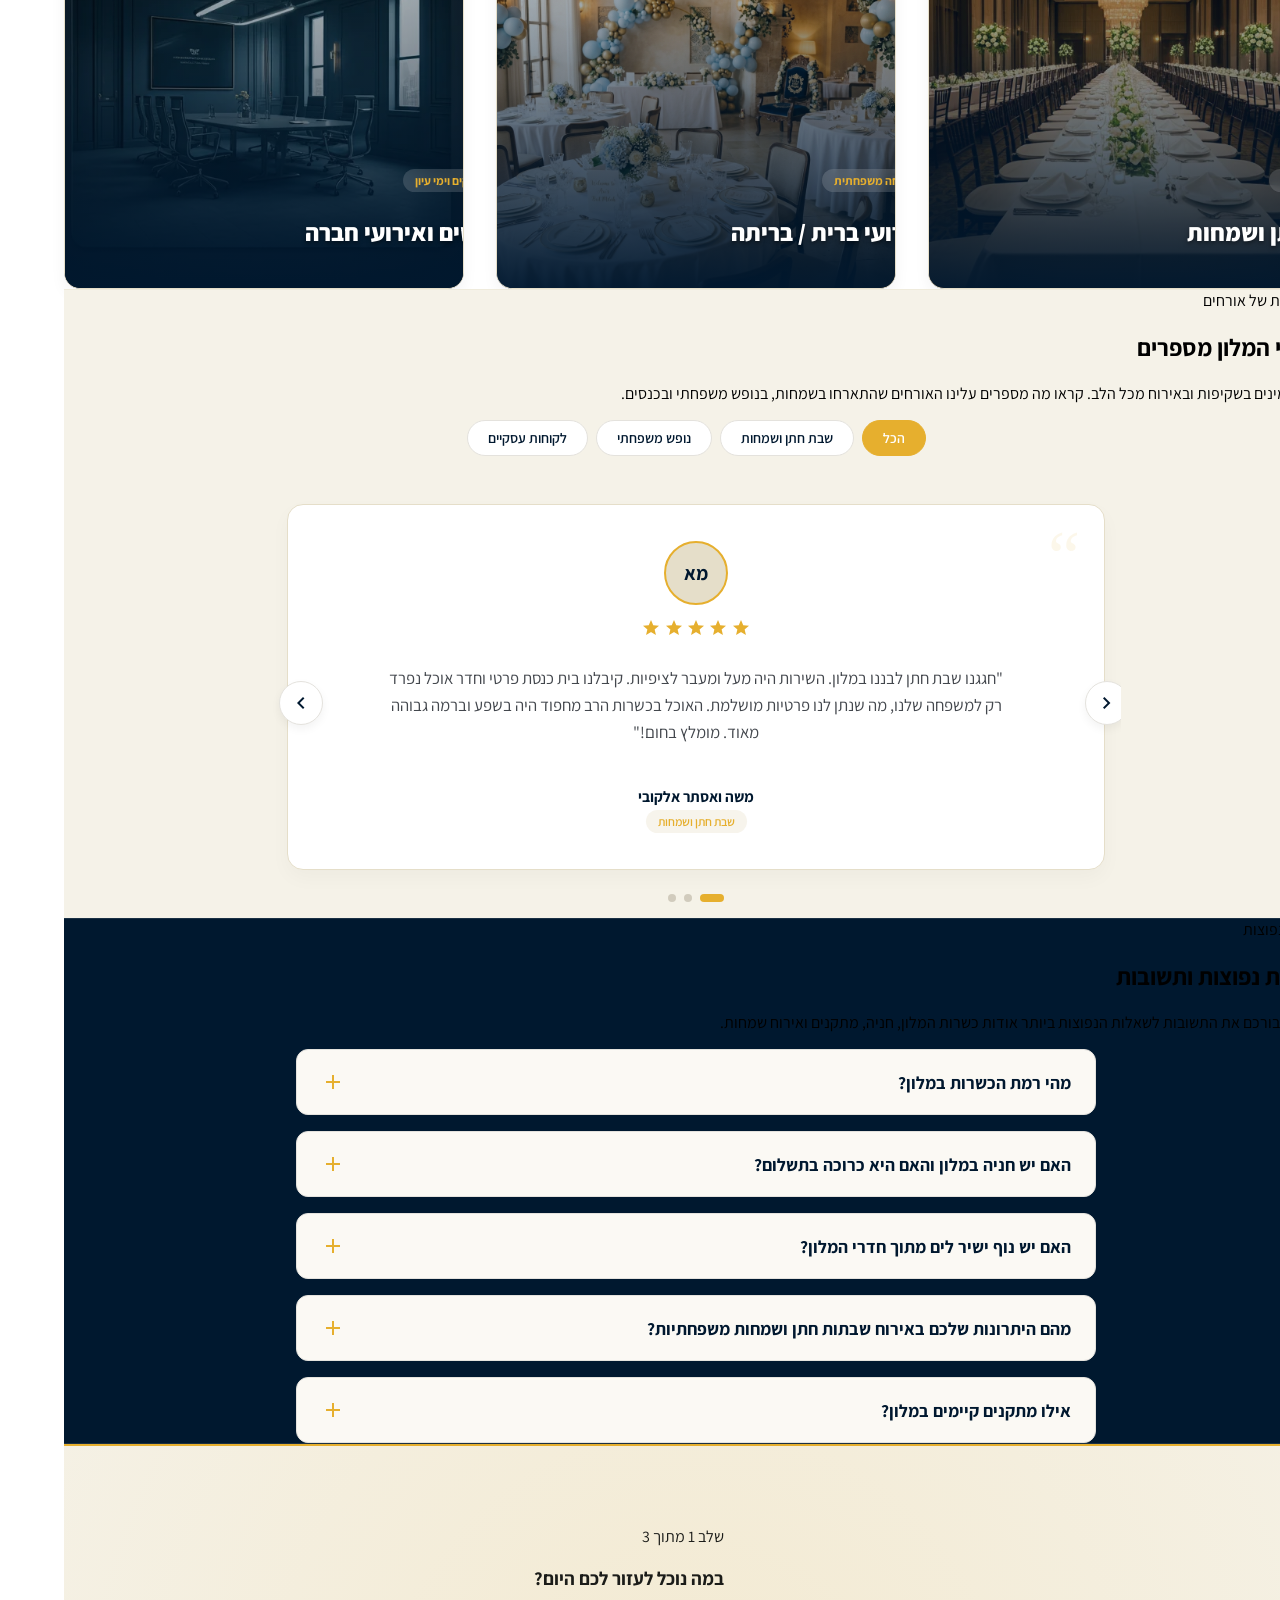
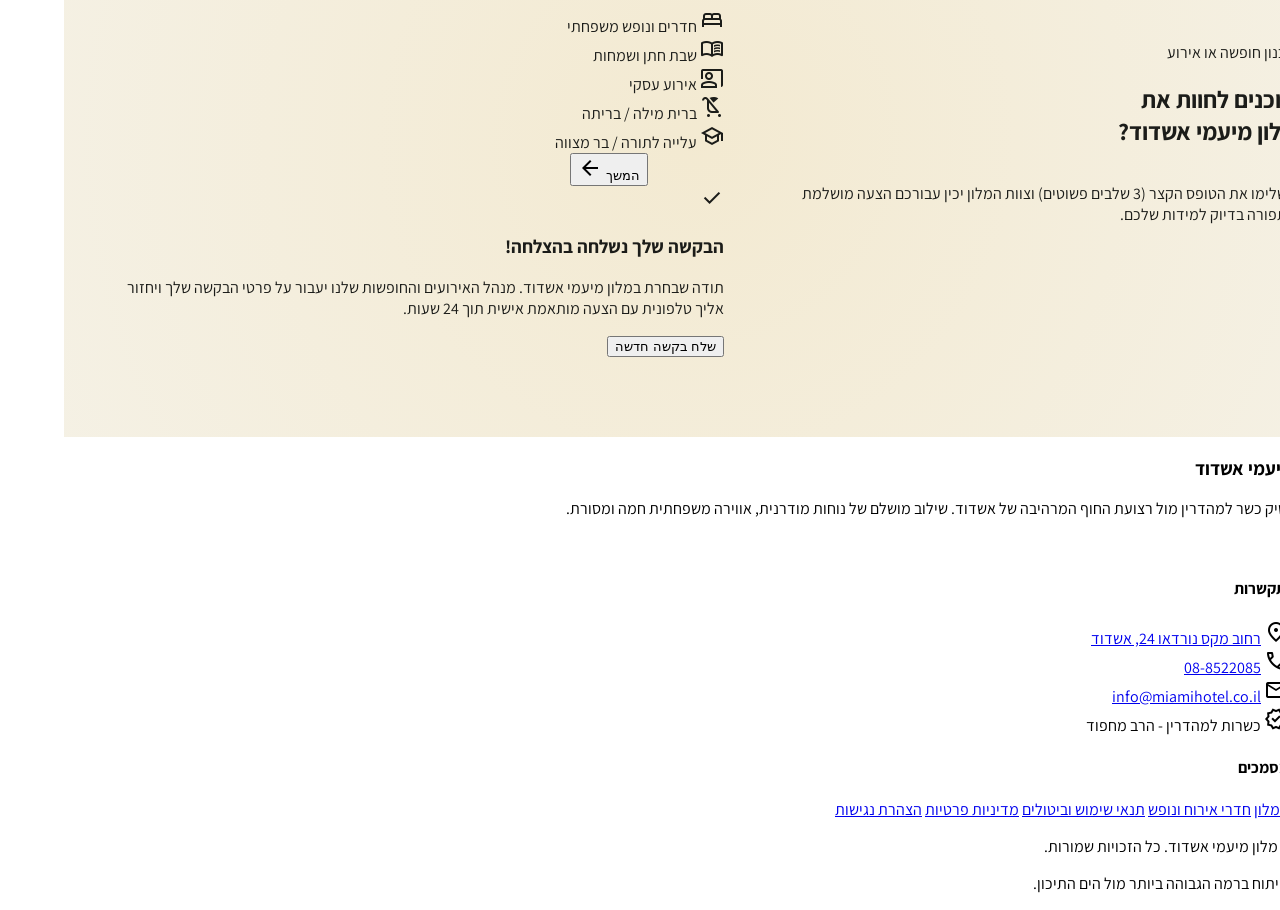
==== commit 8c75d34d: "דכג" ====
--- a/index.html
+++ b/index.html
@@ -604,6 +604,7 @@
         </div>
 
         <form id="interactive-lead-form">
+          <input type="hidden" name="room_type" id="form-room-type" value="">
           <!-- Step 1: Interest -->
           <div class="form-step active" data-step="1">
             <h3 class="text-2xl font-bold text-white mb-6 text-center">במה נוכל לעזור לכם היום?</h3>
@@ -689,27 +690,49 @@
           <div class="form-step" data-step="2">
             <h3 class="text-2xl font-bold text-white mb-6 text-center">פרטי השהות או האירוע</h3>
             <div class="flex flex-col gap-6 text-right">
+              <!-- Selected Room Info Box -->
+              <div id="selected-room-info" class="hidden bg-white/5 border border-mustard-accent/20 rounded-xl p-4 text-white">
+                <div class="flex items-center justify-between">
+                  <div class="flex items-center gap-3">
+                    <span class="material-symbols-outlined text-mustard-accent text-2xl">bed</span>
+                    <div>
+                      <span class="text-xs text-white/60 block leading-none mb-1">החדר שנבחר</span>
+                      <span id="selected-room-name" class="font-bold text-base text-white"></span>
+                    </div>
+                  </div>
+                  <button type="button" id="clear-room-selection" class="text-xs text-white/50 hover:text-white underline transition-colors cursor-pointer">הסר חדר</button>
+                </div>
+              </div>
+              <!-- Dynamic USP Banner -->
+              <div id="dynamic-usp-banner" class="hidden bg-white/5 border border-mustard-accent/20 rounded-xl p-4 text-mustard-accent text-sm select-none">
+                <div class="flex items-start gap-2.5">
+                  <span class="material-symbols-outlined text-mustard-accent text-[20px] flex-shrink-0" id="dynamic-usp-icon">info</span>
+                  <p id="dynamic-usp-text" class="leading-relaxed"></p>
+                </div>
+              </div>
               <!-- Date Pickers -->
-              <div class="grid grid-cols-1 sm:grid-cols-2 gap-4">
+              <div class="grid grid-cols-1 sm:grid-cols-2 gap-4 max-w-[480px] w-full">
                 <div class="flex flex-col gap-2">
-                  <label class="text-sm font-semibold text-white/95" for="form-date-start" id="date-start-label">תאריך
-                    הגעה</label>
+                  <label class="text-sm font-semibold text-white/95" for="form-date-start"
+                    id="date-start-label">תאריך הגעה</label>
                   <input type="text" id="form-date-start" name="date_start" placeholder="dd/mm/yyyy" lang="en"
-                    class="w-full bg-white/10 border border-white/20 rounded-xl py-2 px-3 text-white focus:outline-none focus:border-mustard-accent transition-colors"
+                    class="w-full bg-white/10 border border-white/20 rounded-xl p-3 text-white focus:outline-none focus:border-mustard-accent transition-colors"
                     required>
                 </div>
                 <div class="flex flex-col gap-2" id="date-end-wrapper">
                   <label class="text-sm font-semibold text-white/95" for="form-date-end">תאריך עזיבה</label>
                   <input type="text" id="form-date-end" name="date_end" placeholder="dd/mm/yyyy" lang="en"
-                    class="w-full bg-white/10 border border-white/20 rounded-xl py-2 px-3 text-white focus:outline-none focus:border-mustard-accent transition-colors">
-                </div>
-              </div>
-
-              <!-- Nights Counter Display -->
-              <div id="nights-counter-display"
-                class="hidden text-sm font-semibold text-mustard-accent text-right mt-[-0.5rem] mb-2">
-                <span>סה"כ לילות: </span>
-                <span id="nights-count-val">0</span>
+                    class="w-full bg-white/10 border border-white/20 rounded-xl p-3 text-white focus:outline-none focus:border-mustard-accent transition-colors">
+                </div>
+              </div>
+
+              <!-- Nights Count Display -->
+              <div id="nights-count-wrapper" class="hidden mt-[-0.5rem] select-none">
+                <div class="inline-flex items-center gap-2 bg-mustard-accent/15 border border-mustard-accent/30 rounded-lg px-3 py-1.5 text-mustard-accent text-sm font-semibold">
+                  <span class="material-symbols-outlined text-base">nights_stay</span>
+                  <span>סה"כ:</span>
+                  <span id="nights-count-text"></span>
+                </div>
               </div>
 
               <!-- No Date Yet Checkbox -->
@@ -737,12 +760,12 @@
 
               <!-- Additional Event Details -->
               <div class="flex flex-col gap-2">
-                <label class="text-sm font-semibold text-white/95" for="form-event-details">פרטים נוספים על האירוע (לא
-                  חובה)</label>
+                <label class="text-sm font-semibold text-white/95" for="form-event-details">פרטים נוספים על האירוע
+                  (לא חובה)</label>
                 <div class="relative">
                   <textarea id="form-event-details" name="event_details" maxlength="200" rows="3"
                     placeholder="ספרו לנו עוד על האירוע שלכם (סוג האירוע, דרישות מיוחדות, העדפות מזון וכד')..."
-                    class="w-full bg-white/10 border border-white/20 rounded-xl py-2 px-3 pb-8 text-white focus:outline-none focus:border-mustard-accent transition-colors placeholder:text-white/40 resize-none"></textarea>
+                    class="w-full bg-white/10 border border-white/20 rounded-xl p-3 pb-8 text-white focus:outline-none focus:border-mustard-accent transition-colors placeholder:text-white/40 resize-none"></textarea>
                   <span id="char-counter"
                     class="absolute bottom-2 left-3 text-xs text-white/40 select-none">0/200</span>
                 </div>
@@ -753,7 +776,8 @@
                 class="hidden bg-white/5 border border-mustard-accent/20 rounded-xl p-4 text-sm text-mustard-accent/90 leading-relaxed">
                 <div class="flex items-start gap-2">
                   <span class="material-symbols-outlined text-mustard-accent text-lg flex-shrink-0">info</span>
-                  <p>שבת חתן מתקיימת עבור <strong>מינימום של 40 אורחים</strong>. באירוע כזה משפחתכם מקבלת בית כנסת פרטי
+                  <p>שבת חתן מתקיימת עבור <strong>מינימום של 40 אורחים</strong>. באירוע כזה משפחתכם מקבלת בית כנסת
+                    פרטי
                     וחדר אוכל פרטי המוקצים בלעדית עבורכם.</p>
                 </div>
               </div>
@@ -767,19 +791,19 @@
               <div class="flex flex-col gap-2">
                 <label class="text-sm font-semibold text-white/95" for="form-contact-name">שם מלא</label>
                 <input type="text" id="form-contact-name" name="contact_name" placeholder="הכנס את שמך המלא"
-                  class="w-full bg-white/10 border border-white/20 rounded-xl py-2 px-3 text-white focus:outline-none focus:border-mustard-accent transition-colors placeholder:text-white/40"
+                  class="w-full bg-white/10 border border-white/20 rounded-xl p-3 text-white focus:outline-none focus:border-mustard-accent transition-colors placeholder:text-white/40"
                   required>
               </div>
               <div class="flex flex-col gap-2">
                 <label class="text-sm font-semibold text-white/95" for="form-contact-phone">מספר טלפון</label>
                 <input type="tel" id="form-contact-phone" name="contact_phone" placeholder="לדוגמה: 050-1234567"
-                  class="w-full bg-white/10 border border-white/20 rounded-xl py-2 px-3 text-white focus:outline-none focus:border-mustard-accent transition-colors placeholder:text-white/40"
+                  class="w-full bg-white/10 border border-white/20 rounded-xl p-3 text-white focus:outline-none focus:border-mustard-accent transition-colors placeholder:text-white/40"
                   required>
               </div>
               <div class="flex flex-col gap-2">
                 <label class="text-sm font-semibold text-white/95" for="form-contact-email">כתובת אימייל</label>
                 <input type="email" id="form-contact-email" name="contact_email" placeholder="name@domain.com"
-                  class="w-full bg-white/10 border border-white/20 rounded-xl py-2 px-3 text-white focus:outline-none focus:border-mustard-accent transition-colors placeholder:text-white/40"
+                  class="w-full bg-white/10 border border-white/20 rounded-xl p-3 text-white focus:outline-none focus:border-mustard-accent transition-colors placeholder:text-white/40"
                   required>
               </div>
             </div>
@@ -788,7 +812,7 @@
           <!-- Navigation buttons -->
           <div class="flex justify-between items-center mt-8 gap-4">
             <button type="button"
-              class="form-nav-btn prev-btn bg-white/10 hover:bg-white/20 text-white font-semibold py-3 px-6 rounded-xl transition-all cursor-pointer flex items-center gap-2 hidden"
+              class="form-nav-btn prev-btn bg-white/10 hover:bg-white/20 text-white font-semibold py-3 px-6 rounded-xl transition-all cursor-pointer flex items-center gap-2 visibility-hidden"
               id="form-prev-btn">
               <span class="material-symbols-outlined text-[18px]">arrow_forward</span>
               <span>חזרה</span>
@@ -810,7 +834,8 @@
             <span class="material-symbols-outlined text-mustard-accent text-5xl">done</span>
           </div>
           <h3 class="text-2xl font-bold text-white mb-3">הבקשה שלך נשלחה בהצלחה!</h3>
-          <p class="text-white/80 max-w-sm mb-6">תודה שבחרת במלון מיעמי אשדוד. מנהל האירועים והחופשות שלנו יעבור על פרטי
+          <p class="text-white/80 max-w-sm mb-6">תודה שבחרת במלון מיעמי אשדוד. מנהל האירועים והחופשות שלנו יעבור
+            על פרטי
             הבקשה שלך ויחזור אליך טלפונית עם הצעה מותאמת אישית תוך 24 שעות.</p>
           <button type="button"
             class="bg-mustard-accent hover:bg-mustard-accent/90 text-white font-bold py-2.5 px-6 rounded-lg transition-colors cursor-pointer"
@@ -1091,6 +1116,7 @@
               dateEndInput.removeAttribute('required');
             }
           }
+          updateNightsCount();
         });
       }
 
@@ -1118,6 +1144,44 @@
       function updateFormContext(type) {
         const shabbatNote = document.getElementById('shabbat-guests-note');
         const isNoDate = noDateCheckbox && noDateCheckbox.checked;
+        const roomInfo = document.getElementById('selected-room-info');
+        const roomInput = document.getElementById('form-room-type');
+        const uspBanner = document.getElementById('dynamic-usp-banner');
+        const uspText = document.getElementById('dynamic-usp-text');
+        const uspIcon = document.getElementById('dynamic-usp-icon');
+
+        if (uspBanner && uspText && uspIcon) {
+          let text = '';
+          let icon = '';
+          if (type === 'vacation') {
+            text = 'נופש משפחתי במרחק הליכה קצר ביותר מטיילת החוף, כולל חניה חינם ובשפע ושעוני שבת מובנים בחדרים.';
+            icon = 'beach_access';
+          } else if (type === 'shabbat') {
+            text = 'אירוח שבת חתן בבלעדיות מלאה! בית כנסת פרטי וחדר אוכל נפרד המוקצים רק עבור המשפחה שלכם, בכשרות המהודרת של הרב מחפוד.';
+            icon = 'verified';
+          } else if (type === 'events') {
+            text = 'כנסים ואירועים עסקיים עם ליווי טכנולוגי צמוד, ציוד מולטימדיה מתקדם (מקרן, סאונד), חניה חינם וקייטרינג מהדרין משובח.';
+            icon = 'co_present';
+          } else if (type === 'brit') {
+            text = 'חגיגת ברית/בריתה באווירה משפחתית חמה, אולם מעוצב וחגיגי, חניה חינם בשפע לאורחים ותפריט בשרי עשיר למהדרין.';
+            icon = 'child_friendly';
+          } else if (type === 'bar_mitzvah') {
+            text = 'עלייה לתורה ובר מצווה מרגשת בבית כנסת פרטי ומפואר, סעודת מצווה חגיגית בחדר אוכל פרטי משלכם וכשרות למהדרין הרב מחפוד.';
+            icon = 'school';
+          }
+
+          if (text) {
+            uspText.textContent = text;
+            uspIcon.textContent = icon;
+            uspBanner.classList.remove('hidden');
+          } else {
+            uspBanner.classList.add('hidden');
+          }
+        }
+
+        if (type !== 'vacation' && roomInput) {
+          roomInput.value = '';
+        }
 
         if (type === 'vacation') {
           guestStep = 1;
@@ -1134,6 +1198,11 @@
             dateEndInput.setAttribute('required', 'required');
           }
           if (shabbatNote) shabbatNote.classList.add('hidden');
+          
+          // Show room selection info if we have one
+          if (roomInput && roomInput.value && roomInfo) {
+            roomInfo.classList.remove('hidden');
+          }
         } else if (type === 'shabbat') {
           guestStep = 10;
           guestMin = 40;
@@ -1145,6 +1214,11 @@
           dateEndWrapper.style.display = 'none';
           dateEndInput.removeAttribute('required');
           if (shabbatNote) shabbatNote.classList.remove('hidden');
+          
+          // Hide room selection info for other event types
+          if (roomInfo) {
+            roomInfo.classList.add('hidden');
+          }
         } else {
           guestStep = 10;
           guestMin = 10;
@@ -1156,13 +1230,18 @@
           dateEndWrapper.style.display = 'none';
           dateEndInput.removeAttribute('required');
           if (shabbatNote) shabbatNote.classList.add('hidden');
+          
+          // Hide room selection info for other event types
+          if (roomInfo) {
+            roomInfo.classList.add('hidden');
+          }
         }
 
         if (isNoDate) {
           dateStartInput.removeAttribute('required');
           dateEndInput.removeAttribute('required');
         }
-        calculateNights();
+        updateNightsCount();
       }
 
       // Guests plus/minus clicks
@@ -1201,13 +1280,9 @@
         progressBar.style.width = `${(currentStep / totalSteps) * 100}%`;
 
         if (currentStep === 1) {
-          prevBtn.classList.add('hidden');
-          prevBtn.parentElement.classList.remove('justify-between');
-          prevBtn.parentElement.classList.add('justify-center');
+          prevBtn.classList.add('visibility-hidden');
         } else {
-          prevBtn.classList.remove('hidden');
-          prevBtn.parentElement.classList.add('justify-between');
-          prevBtn.parentElement.classList.remove('justify-center');
+          prevBtn.classList.remove('visibility-hidden');
         }
 
         if (currentStep === totalSteps) {
@@ -1370,29 +1445,58 @@
         }
       });
 
-      function calculateNights() {
+      function updateNightsCount() {
+        const wrapper = document.getElementById('nights-count-wrapper');
+        const textEl = document.getElementById('nights-count-text');
+        if (!wrapper || !textEl) return;
+
+        const selectedInterest = document.querySelector('input[name="interest"]:checked')?.value;
+        const noDateYet = noDateCheckbox && noDateCheckbox.checked;
+
+        if (selectedInterest !== 'vacation' || noDateYet) {
+          wrapper.classList.add('hidden');
+          return;
+        }
+
         const startVal = fpStart && fpStart.selectedDates[0];
         const endVal = fpEnd && fpEnd.selectedDates[0];
-        const displayEl = document.getElementById('nights-counter-display');
-        const countValEl = document.getElementById('nights-count-val');
-
-        if (!displayEl || !countValEl) return;
-
-        const selectedInterest = document.querySelector('input[name="interest"]:checked')?.value;
-        const noDateYet = noDateCheckbox && noDateCheckbox.checked;
-
-        if (selectedInterest === 'vacation' && startVal && endVal && !noDateYet) {
+
+        if (startVal && endVal) {
           const diffTime = Math.abs(endVal - startVal);
-          const diffDays = Math.ceil(diffTime / (1000 * 60 * 60 * 24));
-
-          countValEl.textContent = diffDays;
-          displayEl.classList.remove('hidden');
-        } else {
-          displayEl.classList.add('hidden');
-        }
+          const diffDays = Math.round(diffTime / (1000 * 60 * 60 * 24));
+          
+          if (diffDays > 0) {
+            let label = '';
+            if (diffDays === 1) {
+              label = 'לילה אחד (1)';
+            } else if (diffDays === 2) {
+              label = 'שני (2) לילות';
+            } else {
+              label = `${diffDays} לילות`;
+            }
+            textEl.textContent = label;
+            wrapper.classList.remove('hidden');
+            return;
+          }
+        }
+        wrapper.classList.add('hidden');
       }
 
       function submitLeadForm() {
+        const roomInput = document.getElementById('form-room-type');
+        const successText = successMessage.querySelector('p');
+        if (roomInput && roomInput.value) {
+          let roomNameHebrew = "";
+          if (roomInput.value === "couple") roomNameHebrew = "חדר זוגי סטנדרט";
+          else if (roomInput.value === "family") roomNameHebrew = "חדר משפחתי מרווח";
+          else if (roomInput.value === "jacuzzi") roomNameHebrew = "חדר זוגי עם ג'קוזי";
+          
+          if (roomNameHebrew && successText) {
+            successText.innerHTML = `תודה שבחרת במלון מיעמי אשדוד. מנהל האירועים והחופשות שלנו יעבור על פרטי הבקשה שלך עבור <strong>${roomNameHebrew}</strong> ויחזור אליך טלפונית עם הצעה מותאמת אישית תוך 24 שעות.`;
+          }
+        } else if (successText) {
+          successText.innerHTML = `תודה שבחרת במלון מיעמי אשדוד. מנהל האירועים והחופשות שלנו יעבור על פרטי הבקשה שלך ויחזור אליך טלפונית עם הצעה מותאמת אישית תוך 24 שעות.`;
+        }
         successMessage.classList.add('active');
       }
 
@@ -1421,7 +1525,7 @@
               fpEnd.setDate(nextDay);
             }
           }
-          calculateNights();
+          updateNightsCount();
         }
       });
 
@@ -1437,12 +1541,17 @@
           instance.calendarContainer.classList.add('mustard-theme');
         },
         onChange: function (selectedDates, dateStr, instance) {
-          calculateNights();
+          updateNightsCount();
         }
       });
 
       resetBtn.addEventListener('click', () => {
         form.reset();
+        const roomInput = document.getElementById('form-room-type');
+        const roomInfo = document.getElementById('selected-room-info');
+        if (roomInput) roomInput.value = '';
+        if (roomInfo) roomInfo.classList.add('hidden');
+
         if (noDateCheckbox) {
           noDateCheckbox.checked = false;
           noDateCheckbox.dispatchEvent(new Event('change'));
@@ -1463,8 +1572,96 @@
         updateFormUI();
         successMessage.classList.remove('active');
         updateFormContext('vacation');
-        calculateNights();
       });
+
+      // Clear room selection handler
+      const clearRoomBtn = document.getElementById('clear-room-selection');
+      if (clearRoomBtn) {
+        clearRoomBtn.addEventListener('click', () => {
+          const roomInput = document.getElementById('form-room-type');
+          const roomInfo = document.getElementById('selected-room-info');
+          if (roomInput) roomInput.value = '';
+          if (roomInfo) roomInfo.classList.add('hidden');
+        });
+      }
+
+      // URL parameter pre-selection
+      const urlParams = new URLSearchParams(window.location.search);
+      const typeParam = urlParams.get("type");
+      const guestsParam = urlParams.get("guests");
+      const dateStartParam = urlParams.get("date_start");
+      const dateEndParam = urlParams.get("date_end");
+      const roomParam = urlParams.get("room");
+
+      if (typeParam) {
+        const matchingRadio = document.querySelector(`input[name="interest"][value="${typeParam}"]`);
+        if (matchingRadio) {
+          matchingRadio.checked = true;
+          interestCards.forEach(c => c.classList.remove('active'));
+          const card = matchingRadio.closest('.interest-card');
+          if (card) {
+            card.classList.add('active');
+          }
+          updateFormContext(typeParam);
+
+          // Advance to step 2 automatically if type is preselected
+          currentStep = 2;
+          updateFormUI();
+        }
+      }
+
+      if (guestsParam && !isNaN(parseInt(guestsParam))) {
+        const val = parseInt(guestsParam);
+        guestsInput.value = val;
+        guestsDisplay.textContent = `${val} ${guestSuffix}`;
+      }
+
+      // Date parameter population
+      if (dateStartParam) {
+        if (fpStart) {
+          fpStart.setDate(dateStartParam, true);
+        }
+        if (fpEnd) {
+          fpEnd.set("minDate", dateStartParam);
+        }
+      }
+      if (dateEndParam) {
+        if (fpEnd) {
+          fpEnd.setDate(dateEndParam, true);
+        }
+      }
+
+      // Selected Room parameter population
+      if (roomParam) {
+        const roomInput = document.getElementById('form-room-type');
+        const roomInfo = document.getElementById('selected-room-info');
+        const roomNameEl = document.getElementById('selected-room-name');
+        
+        if (roomInput) {
+          roomInput.value = roomParam;
+        }
+        
+        let roomNameHebrew = "";
+        if (roomParam === "couple") {
+          roomNameHebrew = "חדר זוגי סטנדרט";
+        } else if (roomParam === "family") {
+          roomNameHebrew = "חדר משפחתי מרווח";
+        } else if (roomParam === "jacuzzi") {
+          roomNameHebrew = "חדר זוגי עם ג'קוזי";
+        }
+        
+        if (roomNameHebrew) {
+          if (roomNameEl) {
+            roomNameEl.textContent = roomNameHebrew;
+          }
+          if (roomInfo && (!typeParam || typeParam === "vacation")) {
+            roomInfo.classList.remove('hidden');
+          }
+        }
+      }
+
+      // Initial count calculation on page load
+      updateNightsCount();
     });
   </script>
 
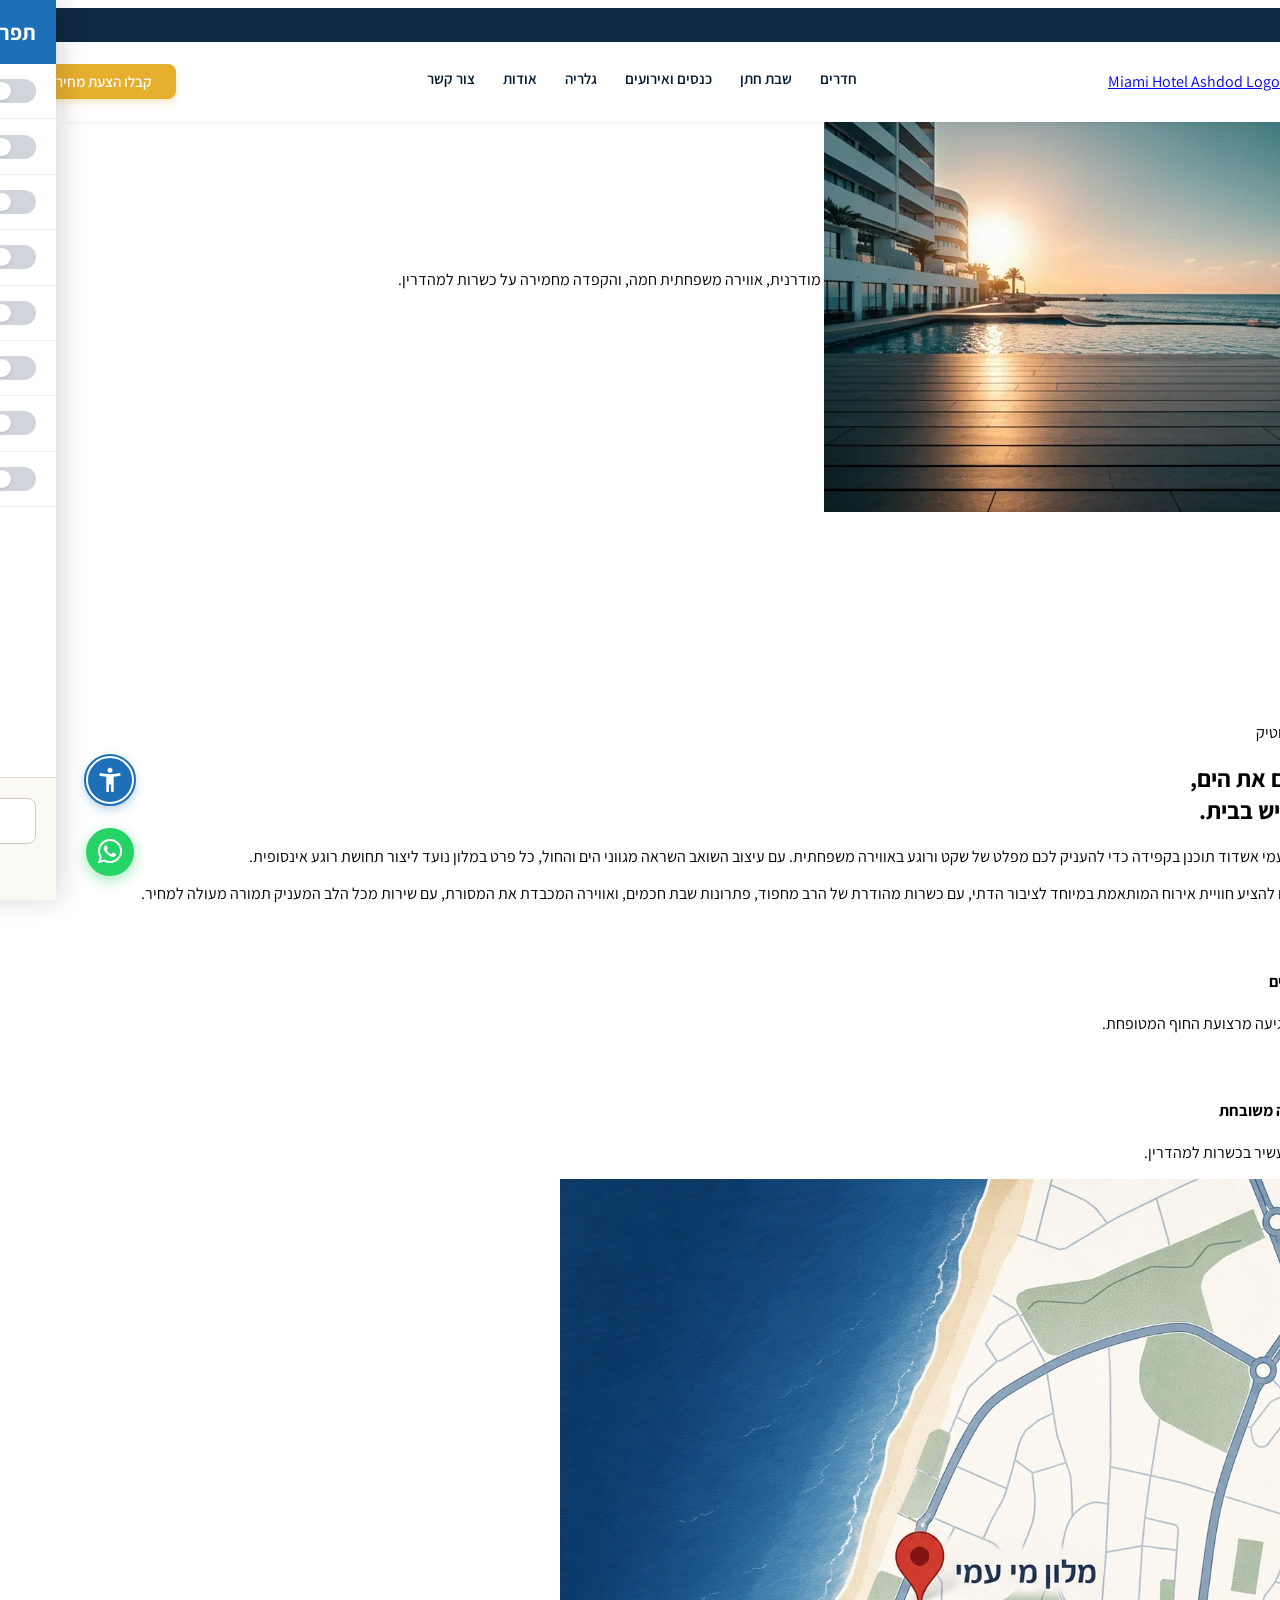
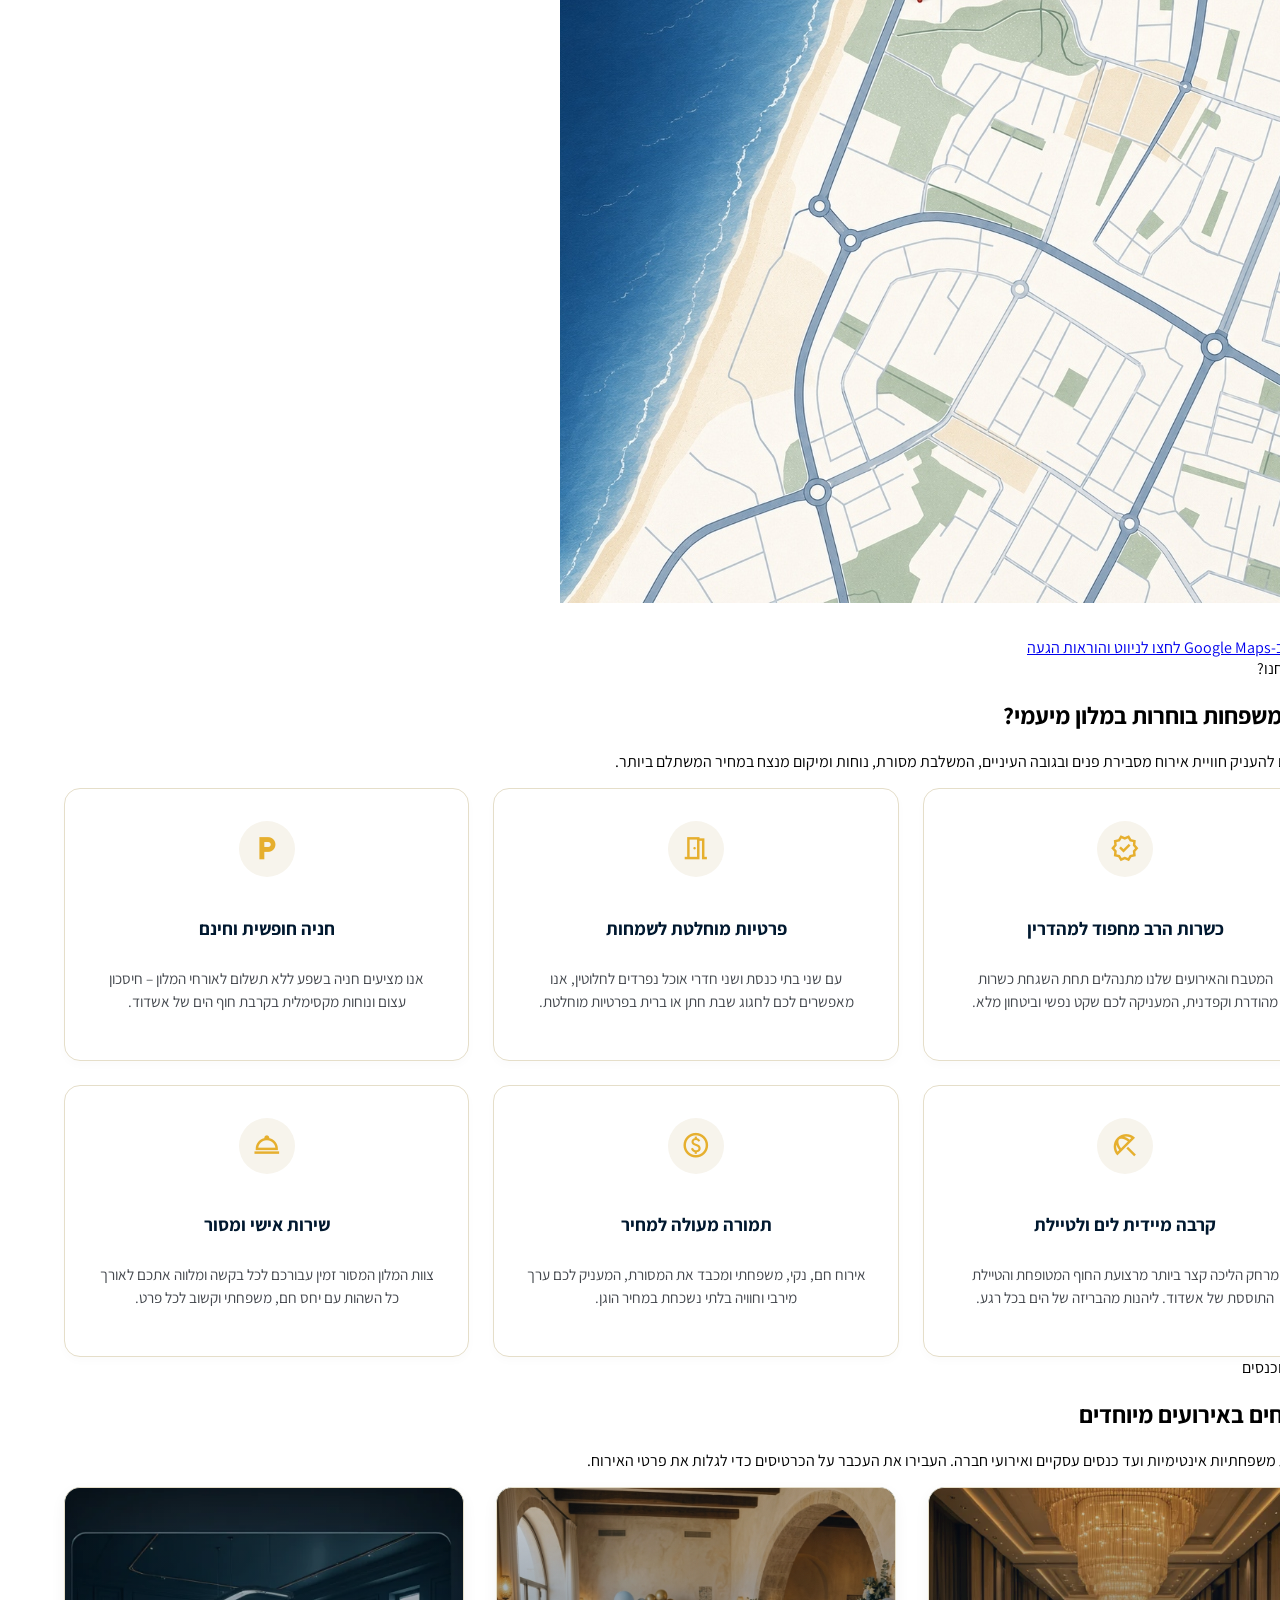
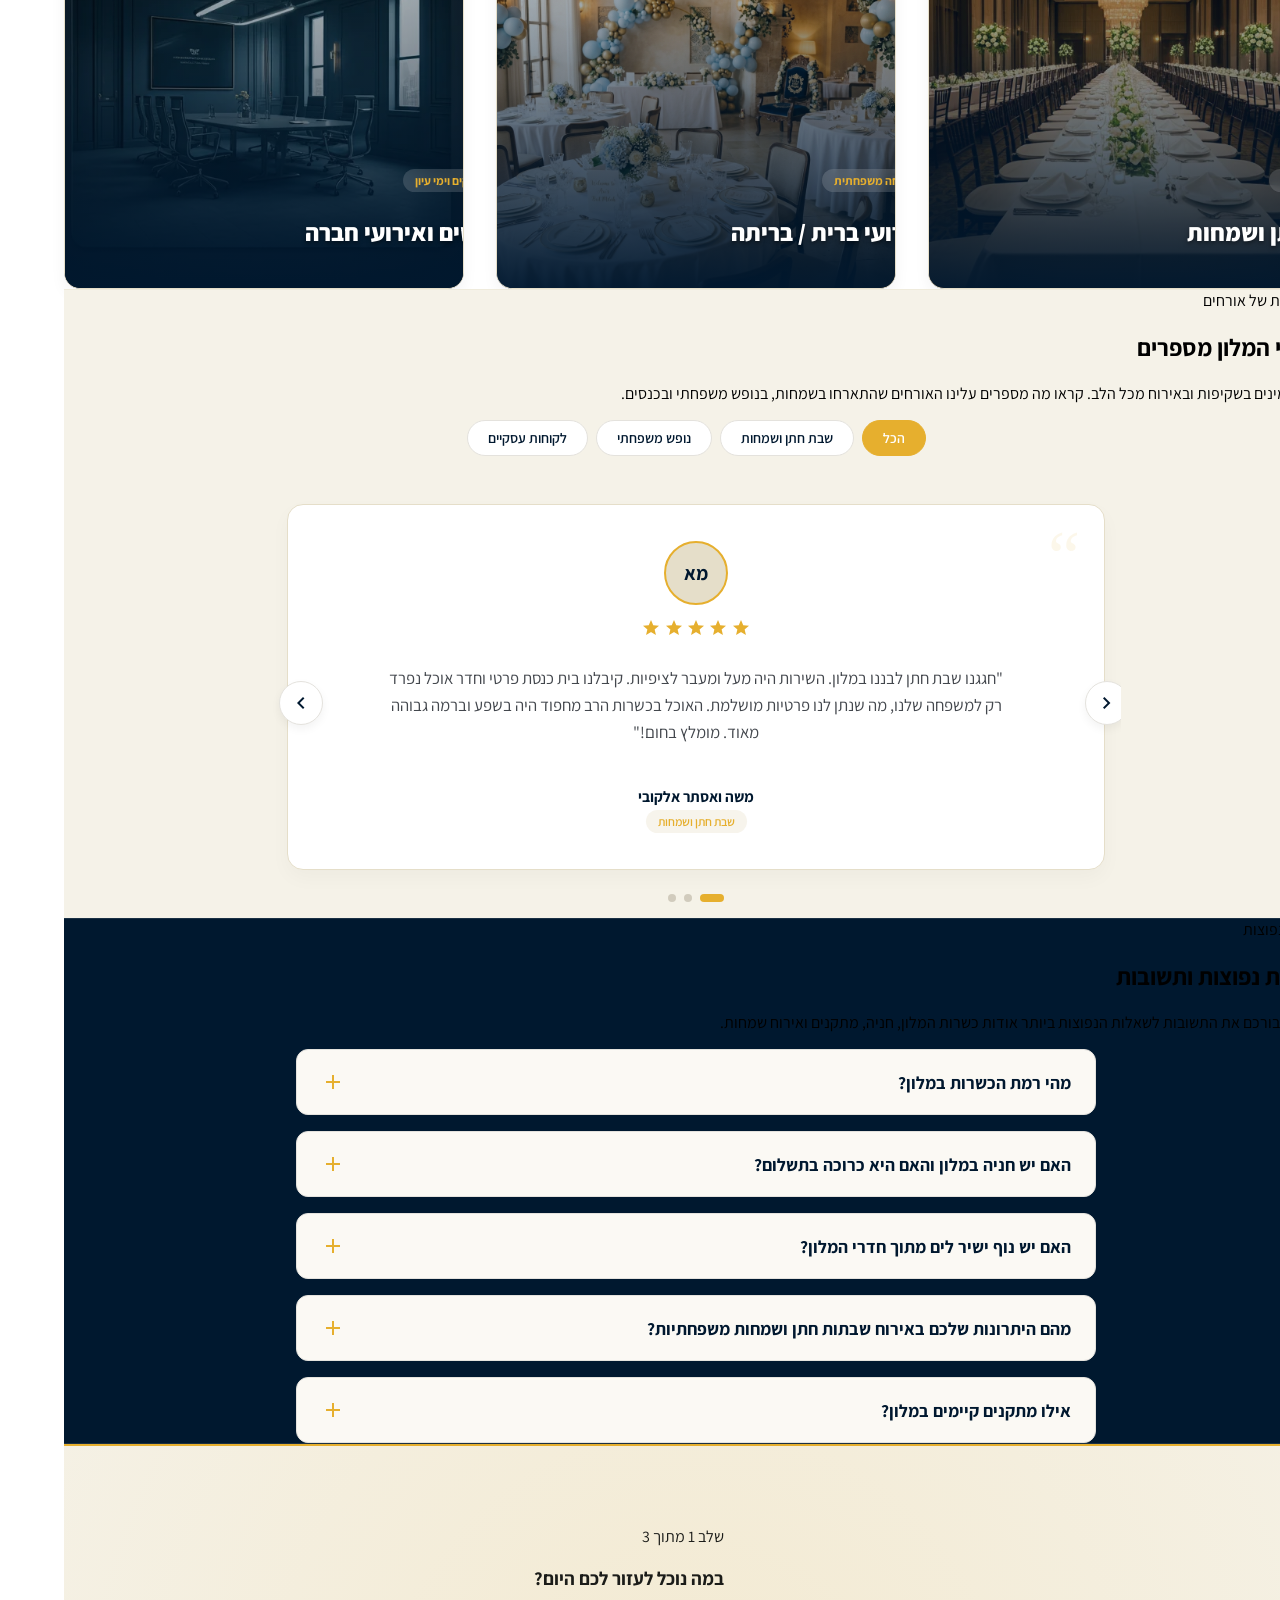
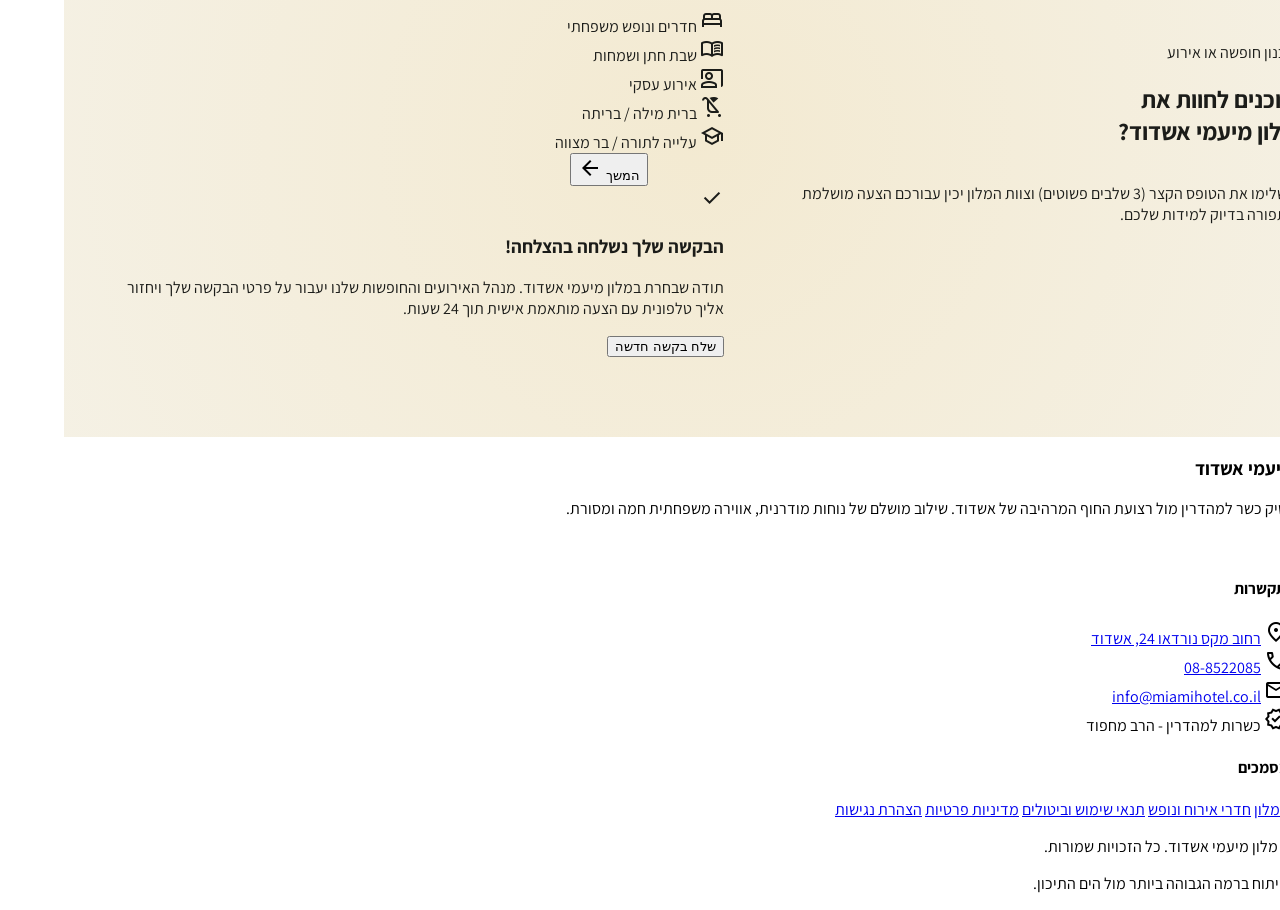
==== commit d1b30fb5: "גכדהדג" ====
--- a/index.html
+++ b/index.html
@@ -45,9 +45,8 @@
         למיעמי אשדוד</span>
       <h1
         class="font-display-hero-mobile text-display-hero-mobile md:font-display-hero md:text-display-hero text-on-primary mb-6 max-w-4xl leading-tight">
-        יוקרה על הים, <br> <span
-          class="text-transparent bg-clip-text bg-gradient-to-l from-gold-accent to-tertiary-fixed">חוויית אירוח
-          מושלמת.</span>
+        אירוח חם על הים, <br> <span
+          class="text-transparent bg-clip-text bg-gradient-to-l from-gold-accent to-tertiary-fixed">חוויה משפחתית מושלמת.</span>
       </h1>
       <p class="font-body-main text-body-main text-surface-container-high max-w-2xl mb-10 text-lg opacity-90">
         מלון בוטיק על רצועת החוף היפהפייה של אשדוד. אנו מציעים שילוב נדיר של אלגנטיות מודרנית, אווירה משפחתית חמה,
@@ -84,18 +83,18 @@
             לנשום את הים,<br> להרגיש בבית.
           </h2>
           <p class="font-body-main text-body-main text-on-surface-variant mb-6">
-            מלון מיעמי אשדוד תוכנן בקפידה כדי להעניק לכם מפלט של שקט ויוקרה. עם עיצוב השואב השראה מגווני הים והחול, כל
+            מלון מיעמי אשדוד תוכנן בקפידה כדי להעניק לכם מפלט של שקט ורוגע באווירה משפחתית. עם עיצוב השואב השראה מגווני הים והחול, כל
             פרט במלון נועד ליצור תחושת רוגע אינסופית.
           </p>
           <p class="font-body-main text-body-main text-on-surface-variant mb-8">
             אנו גאים להציע חוויית אירוח המותאמת במיוחד לציבור הדתי, עם כשרות מהודרת של הרב מחפוד, פתרונות שבת חכמים,
-            ואווירה המכבדת את המסורת מבלי להתפשר על סטנדרט של מלון פאר בינלאומי.
+            ואווירה המכבדת את המסורת, עם שירות מכל הלב המעניק תמורה מעולה למחיר.
           </p>
           <div class="grid grid-cols-2 gap-6">
             <div class="flex items-start gap-3">
               <div
                 class="w-10 h-10 rounded-full bg-surface-container flex items-center justify-center flex-shrink-0 text-secondary">
-                <span class="material-symbols-outlined" style="font-variation-settings: &quot;FILL&quot; 0;">pool</span>
+                <span class="material-symbols-outlined" style="font-variation-settings: &quot;FILL&quot; 0;">beach_access</span>
               </div>
               <div>
                 <h4 class="font-nav-link text-nav-link text-primary mb-1">קרבה לים</h4>
@@ -236,7 +235,7 @@
         </div>
         <h2 class="font-headline-section text-headline-section text-primary mb-4">מתמחים באירועים מיוחדים</h2>
         <p class="font-body-main text-body-main text-on-surface-variant max-w-2xl mx-auto text-base">
-          מחגיגות משפחתיות אינטימיות ועד כנסים עסקיים יוקרתיים. העבירו את העכבר על הכרטיסים כדי לגלות את פרטי האירוח.
+          מחגיגות משפחתיות אינטימיות ועד כנסים עסקיים ואירועי חברה. העבירו את העכבר על הכרטיסים כדי לגלות את פרטי האירוח.
         </p>
       </div>
 
